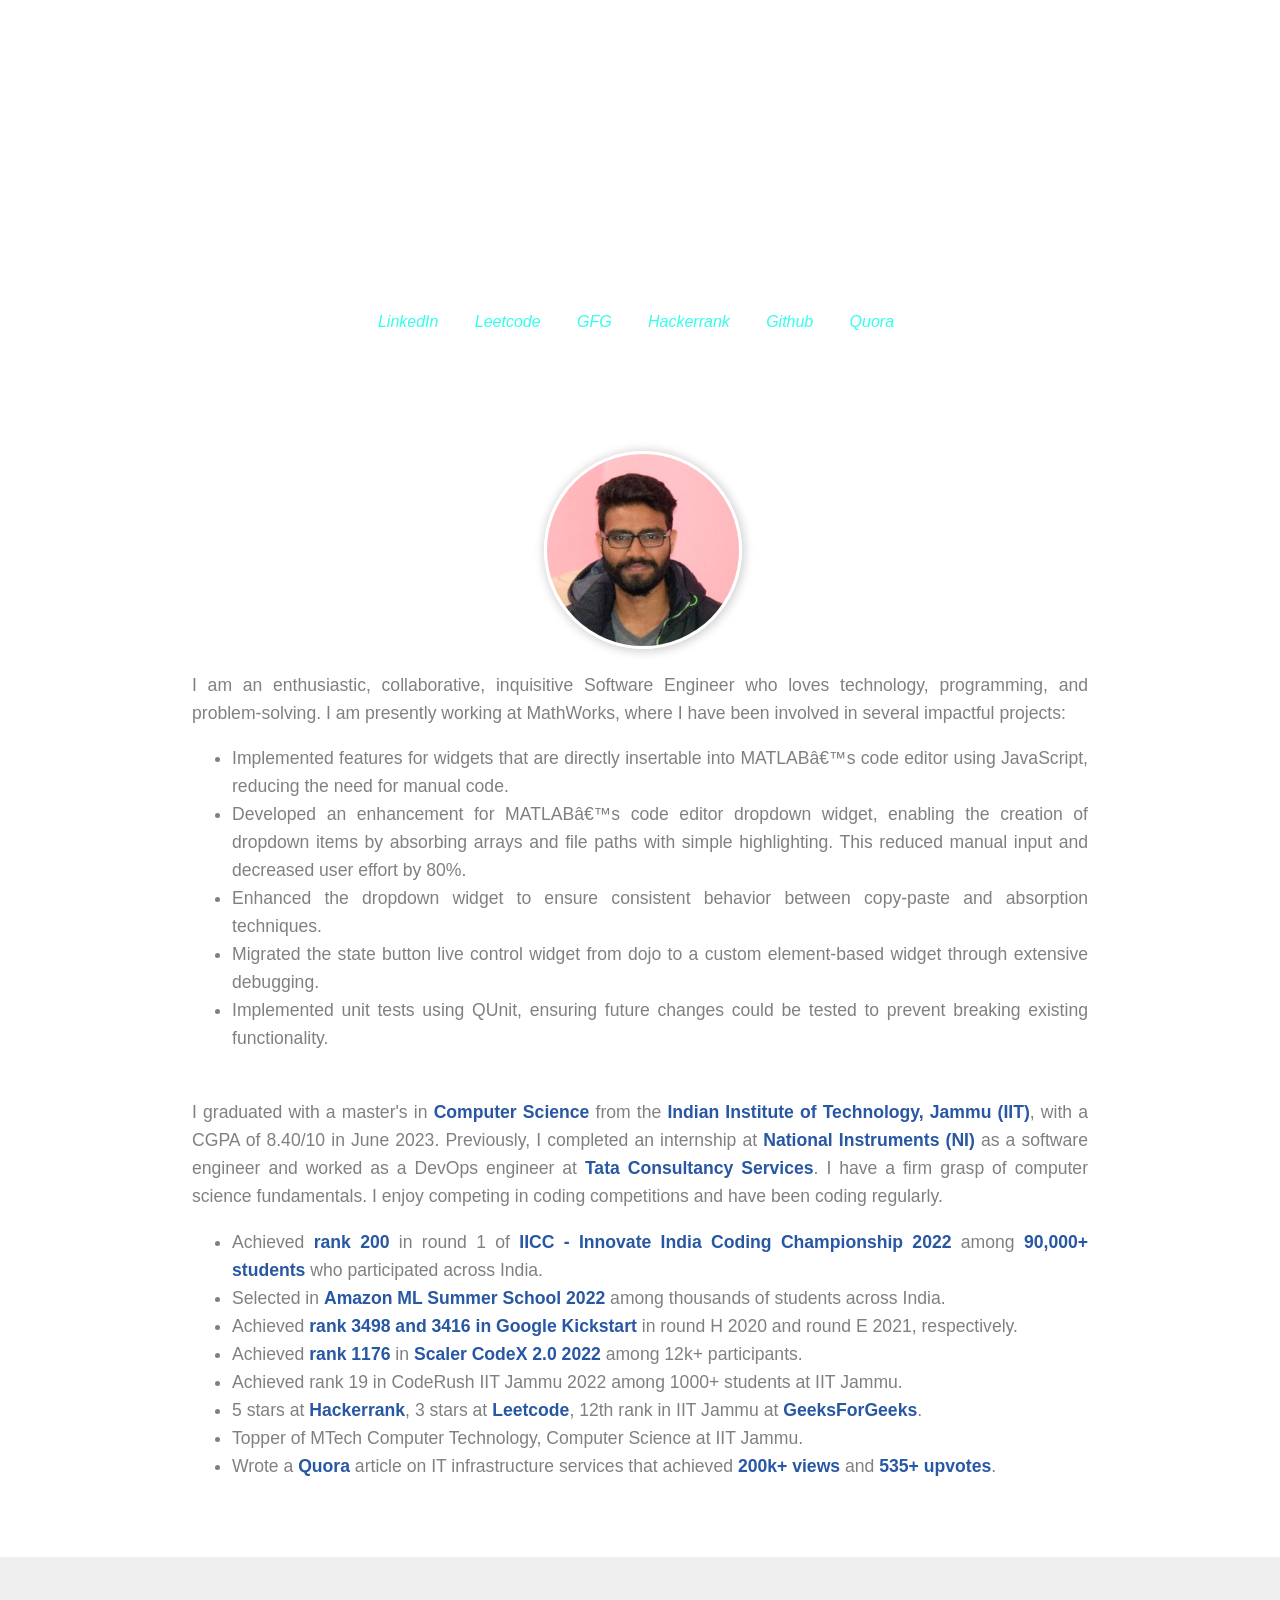
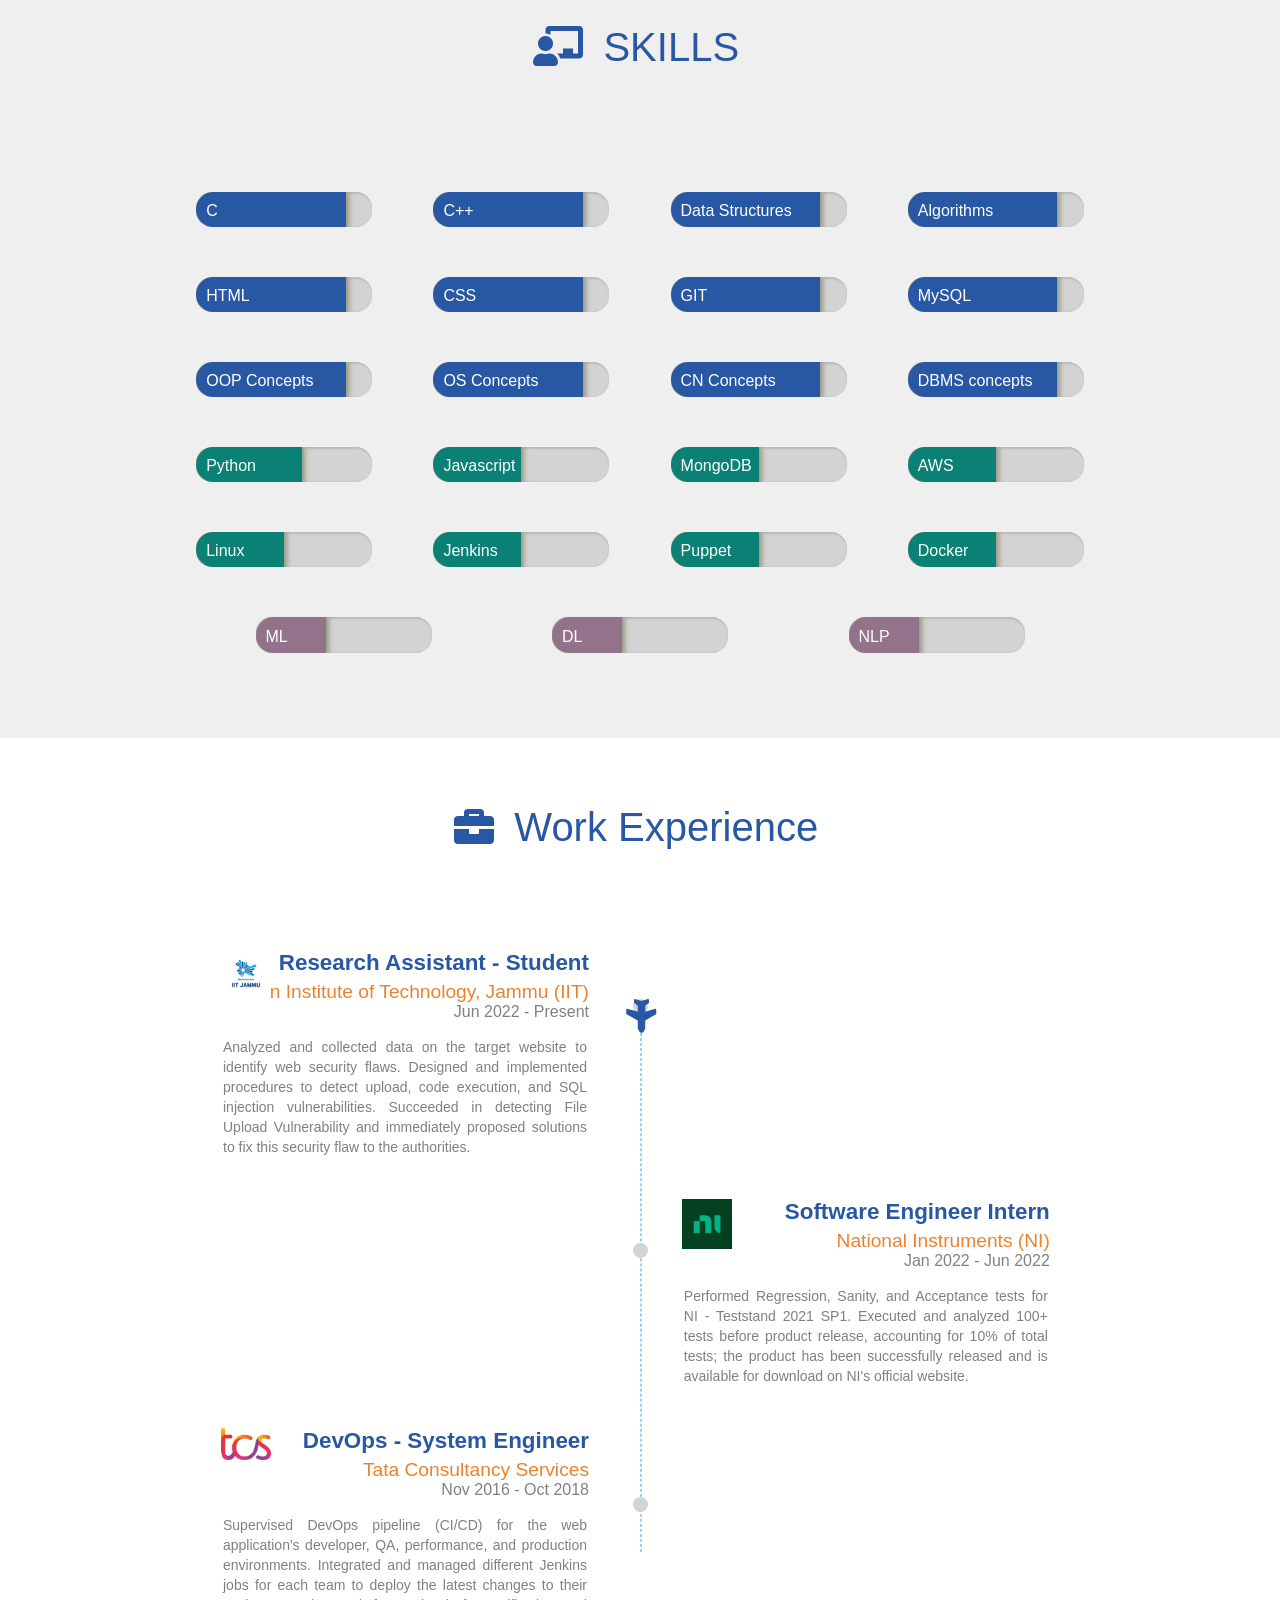
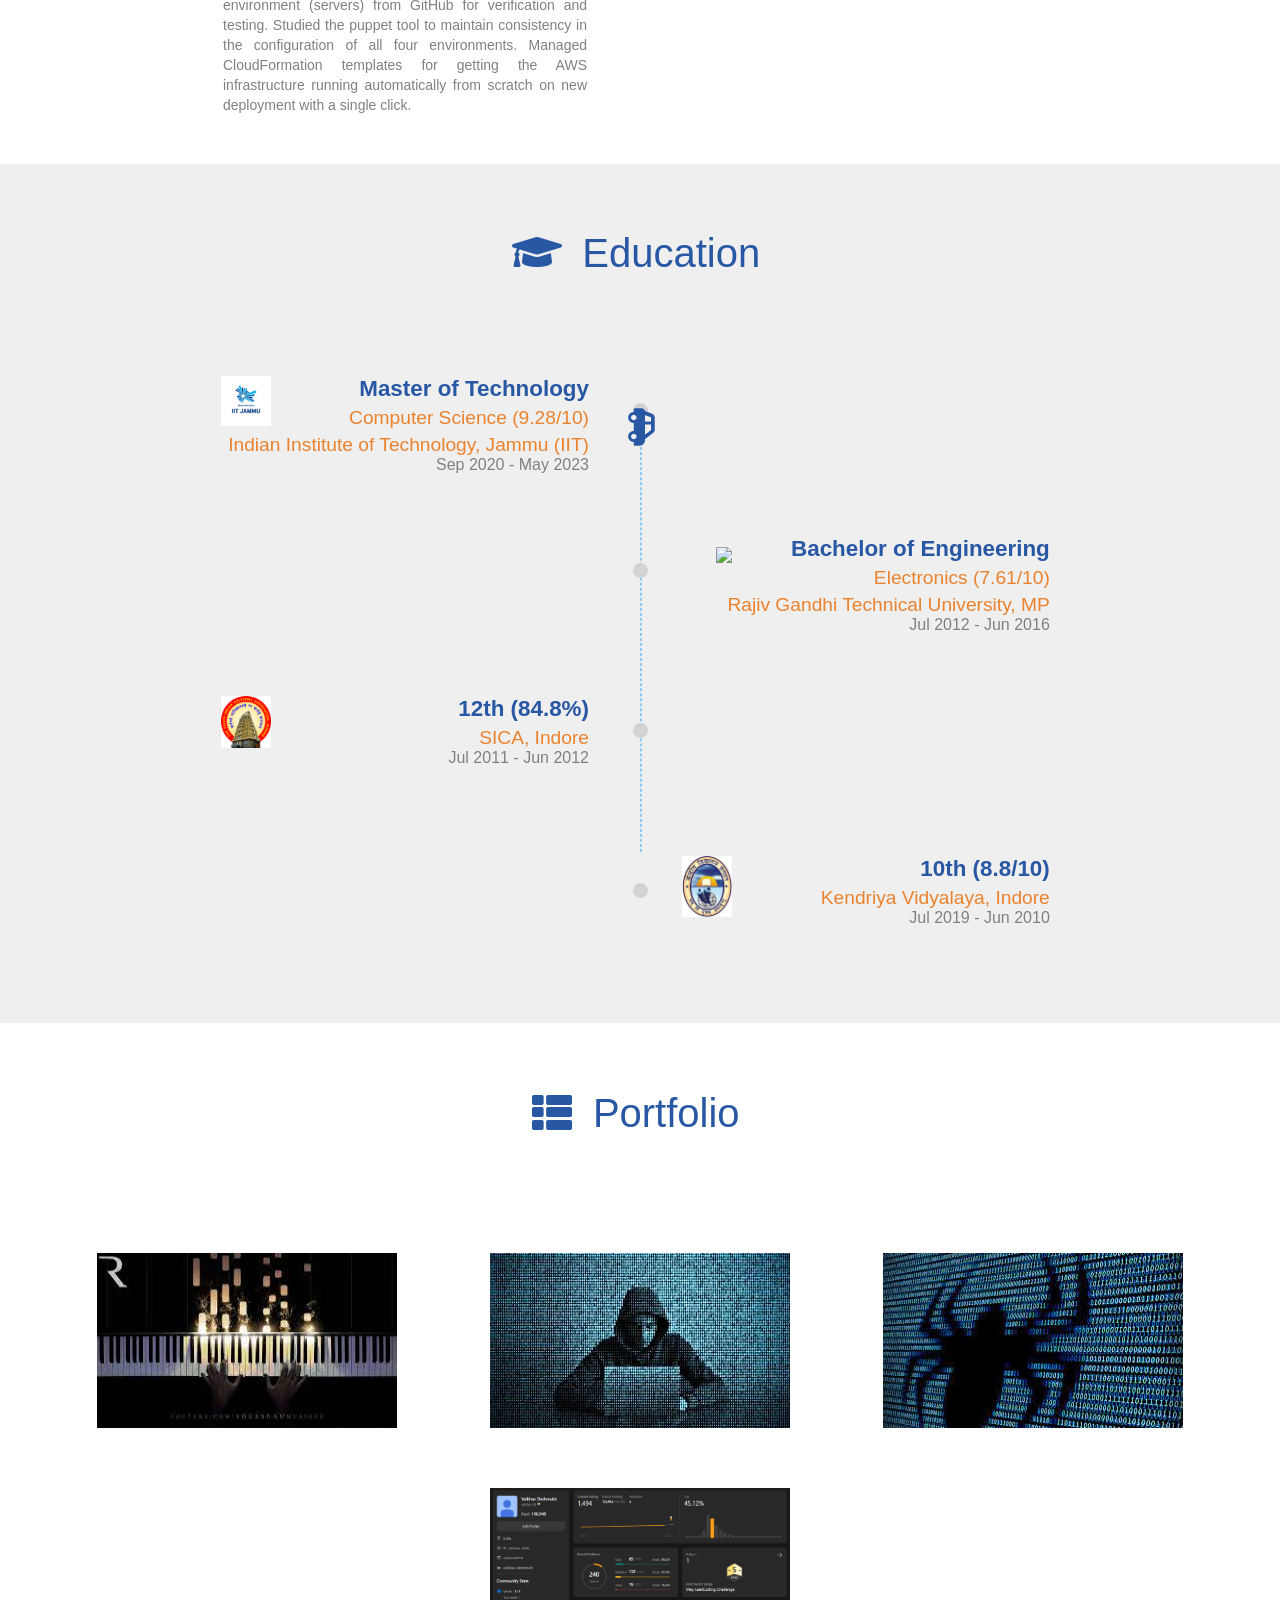
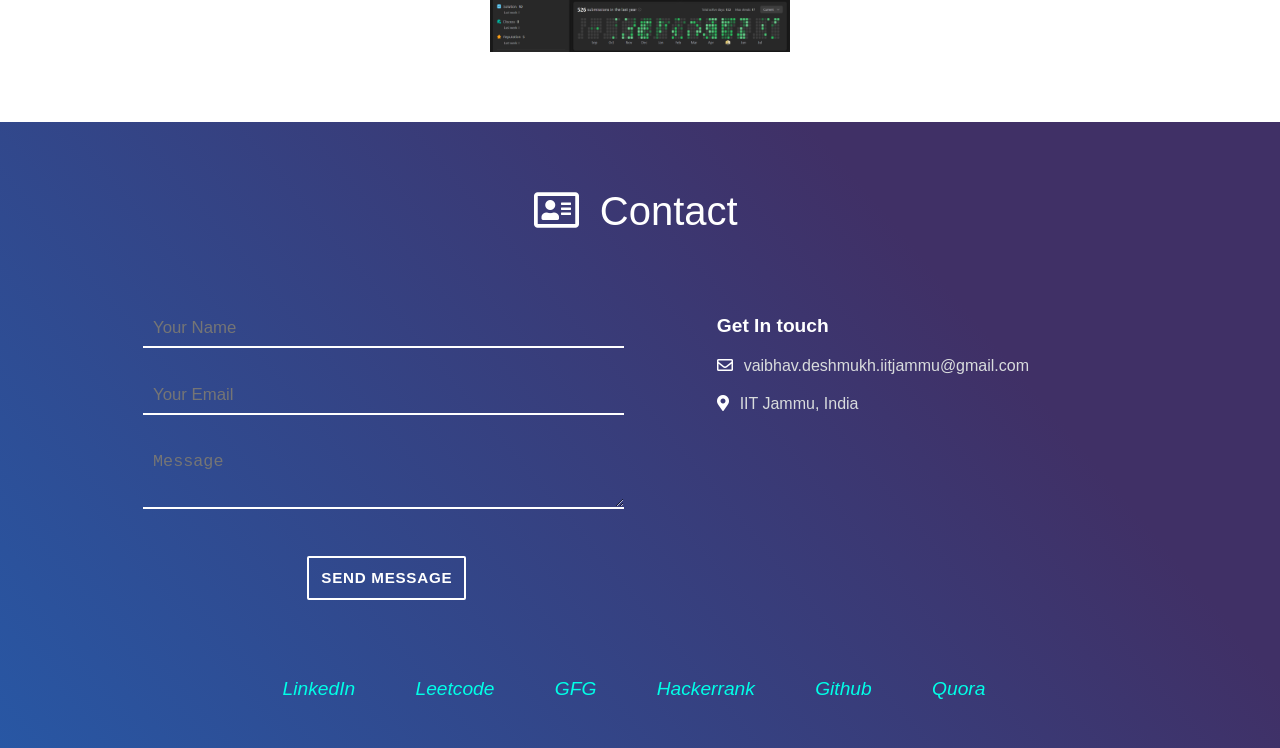
==== index.html @ 48d25c54 "update MW" ====
<!DOCTYPE html>
<html>
<head>
    <title>Vaibhav Deshmukh</title>

    <link rel="stylesheet" href="https://use.fontawesome.com/releases/v5.5.0/css/all.css" integrity="sha384-B4dIYHKNBt8Bc12p+WXckhzcICo0wtJAoU8YZTY5qE0Id1GSseTk6S+L3BlXeVIU" crossorigin="anonymous">
    <link rel="stylesheet" type="text/css" href="main.css">
</head>
<body>

    <header id="body-header">
        <nav>
            
            <div class = "dropdown-menu text-right">
                <div class="bars">
                    <i class="fas fa-bars"></i>
                </div>
                <div class ="dropdown-list nav-menu">
                    <ul class = "no-list-style">
                        <li >
                            <a href="#"> Home </a>
                        </li>
                        <li>
                            <a href="#about"> About </a>
                        </li>
                        <li>
                            <a href="#skills"> Skills </a>
                        </li>
                        <li>
                            <a href="#experience">Experience</a>
                        </li>
                        <li>
                            <a href="#education">Education</a>
                        </li>
                        <li>
                            <a href="#portfolio">Portfolio</a>
                        </li>
                        <li>
                            <a href="#contact">Contact</a>
                        </li>
                    </ul>
                    </div>

             </div>   

            <ul class="no-list-style horizontal-list text-center nav-menu">
                <li>
                    <a href="#"> Home </a>
                </li>
                <li>
                    <a href="#about"> About </a>
                </li>
                <li>
                    <a href="#skills"> Skills </a>
                </li>
                <li>
                    <a href="#experience">Experience</a>
                </li>
                <li>
                    <a href="#education">Education</a>
                </li>
                <li>
                    <a href="#portfolio">Portfolio</a>
                </li>
                <li>
                    <a href="#contact">Contact</a>
                </li>
            </ul>

        </nav>

        <div id="name-social-container">
            <div class="text-center">
                <h1 id="my-name">Vaibhav Deshmukh</h1>
            </div>
            <div>
                <ul class="no-list-style horizontal-list text-center social-icons">
                    <li>
                        <a href="https://in.linkedin.com/in/vaibhav-deshmukh" target="_blank">
                            <!-- <i class="fab fa-linkedin-in"></i> -->
                            <i>LinkedIn</i>
                        </a>
                    </li>
                    <li>
                        <a href="https://leetcode.com/vaibhav_iitj/" target="_blank">
                            <i>Leetcode</i>
                        </a>
                    </li>
                    <li>
                        <a href="https://auth.geeksforgeeks.org/user/vaibhaviitj/practice/" target="_blank">
                            <!-- <i class="fab fa-google-plus-g"></i> -->
                            <i>GFG</i>
                        </a>
                    </li>
                    <li>
                        <a href="https://www.hackerrank.com/vaibhav_iitj?hr_r=1" target="_blank">
                            <!-- <i class="fab fa-facebook-f"></i> -->
                            <i>Hackerrank</i>
                        </a>
                    </li>
                    <li>
                        <a href="https://github.com/vaibhav9859" target="_blank">
                            <!-- <i class="fab fa-quora"></i> -->
                            <i>Github</i>
                        </a>
                    </li>
                    <li>
                        <a href="https://www.quora.com/What-is-ITIS-in-TCS-all-about/answer/Vaibhav-Deshmukh-113?ch=10&oid=62198404&share=f20f34c9&srid=5iyXh&target_type=answer" target="_blank">
                            <!-- <i class="fab fa-quora"></i> -->
                            <i>Quora</i>
                        </a>
                    </li>
                </ul>

            </div>

        </div>

    </header>
    <main>

        <section id="about">
            <div id="my-image">
                <img src="images\VaibhavDeshmukh_image.jpeg">
            </div>

            <div id="about-para">

                <p>
                    I am an enthusiastic, collaborative, inquisitive Software Engineer who loves technology, programming, and problem-solving. 
                    I am presently working at MathWorks, where I have been involved in several impactful projects:
                    <ul>
                        

                        <li>Implemented features for widgets that are directly insertable into MATLAB’s code editor using JavaScript, reducing the need for manual code.</li>
                        <li>Developed an enhancement for MATLAB’s code editor dropdown widget, enabling the creation of dropdown items by absorbing arrays and file paths with simple highlighting. This reduced manual input and decreased user effort by 80%.</li>
                        <li>Enhanced the dropdown widget to ensure consistent behavior between copy-paste and absorption techniques.</li>
                        <li>Migrated the state button live control widget from dojo to a custom element-based widget through extensive debugging.</li>
                        <li>Implemented unit tests using QUnit, ensuring future changes could be tested to prevent breaking existing functionality.</li>
                    </ul>
                    <br>

                    I graduated with a master's in <span class="text-highlight">Computer Science</span> from the <span class="text-highlight">Indian Institute of Technology, Jammu (IIT)</span>, with a CGPA of 8.40/10 in June 2023.
                    Previously, I completed an internship at <span class="text-highlight">National Instruments (NI)</span> as a software engineer and worked as a DevOps engineer at  <span class="text-highlight">Tata Consultancy Services</span>.

                    I have a firm grasp of computer science fundamentals. I enjoy competing in coding competitions and have been coding regularly.  <br>
                    
                </p>
                
                <ul>
                    <li>Achieved <span class="text-highlight">rank 200</span> in round 1 of <span class="text-highlight">IICC - Innovate India Coding Championship 2022</span> among <span class="text-highlight">90,000+ students</span> who participated across India.</li>
                    <li>Selected in <span class="text-highlight">Amazon ML Summer School 2022</span> among thousands of students across India.</li>
                    <li>Achieved <span class="text-highlight">rank 3498 and 3416 in Google Kickstart</span> in round H 2020 and round E 2021, respectively.</li>
                    <li>Achieved <span class="text-highlight">rank 1176</span> in <span class="text-highlight">Scaler CodeX 2.0 2022</span> among 12k+ participants.</li>
                    <li>Achieved <span class="text-highlight"></span>rank 19 in <span class="text-highlight"></span>CodeRush IIT Jammu 2022 among 1000+ students at IIT Jammu.</li>
                    <li>5 stars at <span class="text-highlight">Hackerrank</span>, 3 stars at <span class="text-highlight">Leetcode</span>, 12th rank in IIT Jammu at <span class="text-highlight">GeeksForGeeks</span>.</li>
                    <li>Topper of MTech Computer Technology, Computer Science at IIT Jammu.</li>
                    <li>Wrote a <span class="text-highlight">Quora</span> article on IT infrastructure services that achieved <span class="text-highlight">200k+ views</span> and <span class="text-highlight">535+ upvotes</span>.</li>
                </ul>

            </div>

        </section>

        <!-- 
        "eighty-percent mb-light-purple"
        "fifty-percent mb-teal"
        "eighty-five-percent mb-orange"
        "eighty-five-percent mb-blue"
        -->


        <section id="skills">
            <h1 class="section-heading mb75px ">
                <span>
                    <i class="fas fa-chalkboard-teacher"></i>
                </span>
                <span> SKILLS </span>
            </h1>

            <div class="skills-display">

                <div class="skill-progress">
                    <div class="eighty-five-percent mb-blue">
                        <div class="skill-name">
                            <span> C </span>
                        </div>
                    </div>
                </div>
                <div class="skill-progress">
                    <div class="eighty-five-percent mb-blue">
                        <div class="skill-name">
                            <span> C++ </span>
                        </div>
                    </div>
                </div>
                <div class="skill-progress">
                    <div class="eighty-five-percent mb-blue">
                        <div class="skill-name">
                            <span> Data Structures </span>
                        </div>
                    </div>
                </div>
                <div class="skill-progress">
                    <div class="eighty-five-percent mb-blue">
                        <div class="skill-name">
                            <span> Algorithms </span>
                        </div>
                    </div>
                </div>
                <div class="skill-progress">
                    <div class="eighty-five-percent mb-blue">
                        <div class="skill-name">
                            <span> HTML </span>
                        </div>
                    </div>
                </div>
                <div class="skill-progress">
                    <div class="eighty-five-percent mb-blue">
                        <div class="skill-name">
                            <span> CSS </span>
                        </div>
                    </div>
                </div>

                <div class="skill-progress">
                    <div class="eighty-five-percent mb-blue">
                        <div class="skill-name">
                            <span> GIT </span>
                        </div>
                    </div>
                </div>
                <div class="skill-progress">
                    <div class="eighty-five-percent mb-blue">
                        <div class="skill-name">
                            <span> MySQL </span>
                        </div>
                    </div>
                </div>


                <div class="skill-progress">
                    <div class="eighty-five-percent mb-blue">
                        <div class="skill-name">
                            <span> OOP Concepts </span>
                        </div>
                    </div>
                </div>
                <div class="skill-progress">
                    <div class="eighty-five-percent mb-blue">
                        <div class="skill-name">
                            <span> OS Concepts </span>
                        </div>
                    </div>
                </div>
                <div class="skill-progress">
                    <div class="eighty-five-percent mb-blue">
                        <div class="skill-name">
                            <span> CN Concepts </span>
                        </div>
                    </div>
                </div>
                <div class="skill-progress">
                    <div class="eighty-five-percent mb-blue">
                        <div class="skill-name">
                            <span> DBMS concepts </span>
                        </div>
                    </div>
                </div>
                
                <div class="skill-progress">
                    <div class="sixty-percent mb-teal">
                        <div class="skill-name">
                            <span> Python </span>
                        </div>
                    </div>
                </div>
                <div class="skill-progress">
                    <div class="fifty-percent mb-teal">
                        <div class="skill-name">
                            <span> Javascript </span>
                        </div>
                    </div>
                </div>
                <div class="skill-progress">
                    <div class="fifty-percent mb-teal">
                        <div class="skill-name">
                            <span> MongoDB </span>
                        </div>
                    </div>
                </div>
                <div class="skill-progress">
                    <div class="fifty-percent mb-teal">
                        <div class="skill-name">
                            <span> AWS </span>
                        </div>
                    </div>
                </div>

                <div class="skill-progress">
                    <div class="fifty-percent mb-teal">
                        <div class="skill-name">
                            <span> Linux </span>
                        </div>
                    </div>
                </div>
                <div class="skill-progress">
                    <div class="fifty-percent mb-teal">
                        <div class="skill-name">
                            <span> Jenkins </span>
                        </div>
                    </div>
                </div>
                <div class="skill-progress">
                    <div class="fifty-percent mb-teal">
                        <div class="skill-name">
                            <span> Puppet </span>
                        </div>
                    </div>
                </div>
                <div class="skill-progress">
                    <div class="fifty-percent mb-teal">
                        <div class="skill-name">
                            <span> Docker </span>
                        </div>
                    </div>
                </div>
                <div class="skill-progress">
                    <div class="forty-percent mb-light-purple">
                        <div class="skill-name">
                            <span> ML </span>
                        </div>
                    </div>
                </div>
                <div class="skill-progress">
                    <div class="forty-percent mb-light-purple">
                        <div class="skill-name">
                            <span> DL </span>
                        </div>
                    </div>
                </div>
                <div class="skill-progress">
                    <div class="forty-percent mb-light-purple">
                        <div class="skill-name">
                            <span> NLP </span>
                        </div>
                    </div>
                </div>

            </div>

        </section>

        <section id="experience">

            <h1 class="section-heading mb75px">
                <span>
                    <i class="fas fa-briefcase"></i>
                </span>
                <span> Work Experience </span>
            </h1>

            <div class="timeline">

                <div class="timeline-box ">
                    <div class="timeline-container">
                        <div class="timeline-logo">
                            <img src="logos\iitj_logo.jpg">
                        </div>
                        <h3 class="experience-designation  m0 m-blue"> Research Assistant - Student </h3>
                        <h4 class="experience-company-name"> Indian Institute of Technology, Jammu (IIT) </h4>
                        <h5 class="experience-duration m0"> Jun 2022 - Present </h5>

                        <p class="experience-description text-justify">
                            Analyzed and collected data on the target website to identify web security flaws.
                            Designed and implemented procedures to detect upload, code execution, and SQL injection vulnerabilities.
                            Succeeded in detecting File Upload Vulnerability and immediately proposed solutions to fix this security flaw to the authorities.
                        </p>
                    </div>
                </div>
                
                <div class="timeline-box right ">
                    <div class="timeline-container">
                        <div class="timeline-logo">
                            <img src="logos\NI_logo.jpg">
                        </div>
                        <h3 class="experience-designation  m0 m-blue"> Software Engineer Intern </h3>
                        <h4 class="experience-company-name"> National Instruments (NI) </h4>
                        <h5 class="experience-duration m0"> Jan 2022 - Jun 2022 </h5>
                        <p class="experience-description text-justify"> 
                            Performed Regression, Sanity, and Acceptance tests for NI - Teststand 2021 SP1.
                            Executed and analyzed 100+ tests before product release, accounting for 10% of total tests; the product has been
                            successfully released and is available for download on NI's official website.
                        </p>
                    </div>
                </div>

                <div class="timeline-box left ">
                    <div class="timeline-container">
                        <div class="timeline-logo">
                            <img src="logos\tcs_logo.jpeg">
                        </div>
                        <h3 class="experience-designation m0 m-blue"> DevOps - System Engineer </h3>
                        <h4 class="experience-company-name"> Tata Consultancy Services </h4>
                        <h5 class="experience-duration m0"> Nov 2016 - Oct 2018 </h5>

                        <p class="experience-description text-justify"> 
                            Supervised DevOps pipeline (CI/CD) for the web application's developer, QA, performance, and production environments.
                            Integrated and managed different Jenkins jobs for each team to deploy the latest changes to their environment (servers) from GitHub for verification and testing.
                            Studied the puppet tool to maintain consistency in the configuration of all four environments.
                            Managed CloudFormation templates for getting the AWS infrastructure running automatically from scratch on new deployment with a single click.
                        </p>
                    </div>
                </div>

                <div id="timeline-divider">
                    <div class="timeline-traveller">
                        <div>
                            <i class="fas fa-plane"></i>
                        </div>
                    </div>
                </div>

            </div>

        </section>

        <section id="education">

            <h1 class="section-heading mb75px">
                <span>
                    <i class="fas fa-graduation-cap"></i>
                </span>
                <span> Education </span>
            </h1>

            <div class="timeline">

                <div class="timeline-box left ">
                    <div class="timeline-container">
                        <div class="timeline-logo">
                            <img src="logos\iitj_logo.jpg">
                        </div>
                        <h3 class="experience-designation  m0 m-blue"> Master of Technology</h3>
                        <h4 class="experience-company-name "> Computer Science (9.28/10) </h4>
                        <h4 class="experience-company-name "> Indian Institute of Technology, Jammu (IIT) </h4>
                        <h5 class="experience-duration m0"> Sep 2020 - May 2023 </h5>

                        <!-- <p class="experience-description text-justify"> 
                            Lorem Ipsum is simply dummy text of the printing and typesetting industry. Lorem Ipsum has been the industry's standard dummy text ever since the 1500s, when an unknown printer took a galley of type and scrambled it to make a type specimen book. 
                        </p> -->
                    </div>
                </div>
                
                <div class="timeline-box right ">
                    <div class="timeline-container">
                        <div class="timeline-logo">
                            <img src="https://www.rgpv.ac.in/Images/RGPVLOGO.JPG">
                        </div>
                        <h3 class="experience-designation  m0 m-blue">  Bachelor of Engineering </h3>
                        <h4 class="experience-company-name "> Electronics (7.61/10) </h4>
                        <h4 class="experience-company-name "> Rajiv Gandhi Technical University, MP </h4>
                        <h5 class="experience-duration m0"> Jul 2012 - Jun 2016 </h5>
                        <!-- <p class="experience-description text-justify"> 
                            Lorem Ipsum is simply dummy text of the printing and typesetting industry. Lorem Ipsum has been the industry's standard dummy text ever since the 1500s, when an unknown printer took a galley of type and scrambled it to make a type specimen book.
                        </p> -->
                    </div>
                </div>

                <div class="timeline-box left ">
                    <div class="timeline-container">
                        <div class="timeline-logo">
                            <img src="logos\logo_sica.jpg">
                        </div>
                        <h3 class="experience-designation  m0 m-blue"> 12th (84.8%) </h3>
                        <!-- <h4 class="experience-company-name "> (84.8%) </h4> -->
                        <h4 class="experience-company-name "> SICA, Indore </h4>
                        <h5 class="experience-duration m0"> Jul 2011 - Jun 2012 </h5>

                        <!-- <p class="experience-description text-justify"> 
                            Lorem Ipsum is simply dummy text of the printing and typesetting industry. Lorem Ipsum has been the industry's standard dummy text ever since the 1500s, when an unknown printer took a galley of type and scrambled it to make a type specimen book. 
                        </p> -->
                    </div>
                </div>

                <div class="timeline-box left ">
                    <div class="timeline-container">
                        <div class="timeline-logo">
                            <img src="logos\kv_logo.jpeg">
                        </div>
                        <h3 class="experience-designation  m0 m-blue"> 10th (8.8/10) </h3>
                        <!-- <h4 class="experience-company-name "> (8.8/10) </h4> -->
                        <h4 class="experience-company-name "> Kendriya Vidyalaya, Indore </h4>
                        <h5 class="experience-duration m0"> Jul 2019 - Jun 2010 </h5>

                        <!-- <p class="experience-description text-justify"> 
                            Lorem Ipsum is simply dummy text of the printing and typesetting industry. Lorem Ipsum has been the industry's standard dummy text ever since the 1500s, when an unknown printer took a galley of type and scrambled it to make a type specimen book. 
                        </p> -->
                    </div>
                </div>
                
                <div id="timeline-divider">
                    <div class="timeline-traveller">
                        <div>
                            <i class="fas fa-car-side"></i>
                        </div>
                    </div>
                </div>

            </div>

        </section>

        <section id="portfolio">
            <h1 class="section-heading mb75px">
                <span>
                    <i class="fas fa-th-list"></i>
                </span>
                <span> Portfolio </span>
            </h1>

            <div id="portfolio-container">

                <div class="portfolio-image-container">

                    <a href="https://github.com/vaibhav9859/MusicGenerationDL"  target="_blank">
                     

                        <img src="project_images\music-gen-image.jpeg">
                        <div class="portfolio-details">
                            <p>
                                Music Generation using Deep Learning
                            </p>
                        </div>
                    </a>

                </div>


                <div class="portfolio-image-container">

                    <a href="https://github.com/vaibhav9859/DOS-attack-SYNFlooding-" target="_blank">
                        <div class="portfolio-details">
                            <p>
                                DOS attack using SYN Flooding (C/C++)
                            </p>
                        </div>
                    </a>
                    <img src="project_images\synflood-image.jpeg">


                </div>


                <div class="portfolio-image-container">

                    <a href="https://github.com/vaibhav9859/WebCrawler/blob/main/WebCrawlingLive_StockPrice_Images_Videos_VD.ipynb" target="_blank">
                        <img src="project_images\webcrawler-image.jpeg">
                        <div class="portfolio-details">
                            <p>
                                Webcrawler - Stock Prices, Images, Videos
                            </p>
                        </div>
                    </a>

                </div>


                <div class="portfolio-image-container">

                    <a href="https://github.com/vaibhav9859/myLeetcodeSolutions" target="_blank">
                        <img src="project_images\leetcode-solutions.png">
                        <div class="portfolio-details">
                            <p>
                                Leetcode - GFG Solutions
                            </p>
                        </div>
    
                    </a>

                </div>

            <!--             

                <div class="portfolio-image-container">
                    <img src="https://ninjasfiles.s3.amazonaws.com/asset_0000000000000024_1550237299_codezen.png">
                    <div class="portfolio-details">
                        <p>
                            Write here basic details about the project.
                        </p>
                    </div>

                </div>
                <div class="portfolio-image-container">
                    <img src="https://ninjasfiles.s3.amazonaws.com/asset_0000000000000024_1550237299_codezen.png">
                    <div class="portfolio-details">
                        <p>
                            Write here basic details about the project.
                        </p>
                    </div>

                </div> 
            
            -->

            </div>
        </section>

        <section id="contact">
            <h1 class="section-heading mb50px">
                <span>
                    <i class="far fa-address-card"></i>
                </span>
                <span> Contact </span>
            </h1>
            <div id="contact-container">

                <div id="contact-form-container">
                    <form id="contact-form">
                        <input id="input-name" name="name" type="text" placeholder="Your Name">
                        <input id="input-email" name="input-email" type="text" required placeholder="Your Email">
                        <textarea id="input-message" name="input-message" rows="2" cols=40 placeholder="Message"></textarea>
                        <button class="sub-btn" type="submit">SEND MESSAGE</button>
                    </form>
                </div>
                <div id="my-details-container">

                    <h3> Get In touch </h3>
                    <!-- <p>  </p> -->

                    <!-- <h3> My Address </h3> -->

                    <!-- <div class="my-details-info-container">
                        <i class="fas fa-mobile-alt"></i>
                        <span>9999999999</span>
                    </div> -->
                    <div class="my-details-info-container">
                        <i class="far fa-envelope"></i>
                        <span>vaibhav.deshmukh.iitjammu@gmail.com</span>
                    </div>

                    <div class="my-details-info-container">
                        <i class="fas fa-map-marker-alt"></i>
                        <span>IIT Jammu, India</span>
                    </div>
                </div>
            </div>

            <br><br>
            <div class="text-center social-icons">

                <ul class="no-list-style horizontal-list">

                    <li>
                        <a href="https://in.linkedin.com/in/vaibhav-deshmukh" target="_blank">
                            <!-- <i class="fab fa-linkedin-in"></i> -->
                            <i>LinkedIn</i>
                        </a>
                    </li>
                    <li>
                        <a href="https://leetcode.com/vaibhav_iitj/" target="_blank">
                            <i>Leetcode</i>
                        </a>
                    </li>
                    <li>
                        <a href="https://auth.geeksforgeeks.org/user/vaibhaviitj/practice/" target="_blank">
                            <!-- <i class="fab fa-google-plus-g"></i> -->
                            <i>GFG</i>
                        </a>
                    </li>
                    <li>
                        <a href="https://www.hackerrank.com/vaibhav_iitj?hr_r=1" target="_blank">
                            <!-- <i class="fab fa-facebook-f"></i> -->
                            <i>Hackerrank</i>
                        </a>
                    </li>
                    <li>
                        <a href="https://github.com/vaibhav9859" target="_blank">
                            <!-- <i class="fab fa-quora"></i> -->
                            <i>Github</i>
                        </a>
                    </li>
                    <li>
                        <a href="https://www.quora.com/What-is-ITIS-in-TCS-all-about/answer/Vaibhav-Deshmukh-113?ch=10&oid=62198404&share=f20f34c9&srid=5iyXh&target_type=answer" target="_blank">
                            <!-- <i class="fab fa-quora"></i> -->
                            <i>Quora</i>
                        </a>
                    </li>

                </ul>
            </div>
        </section>

    </main>

</body>
</html>
---- main.css ----
body {
    margin: 0px;
    font-family: sans-serif;
    font-size: 30px;
}

body::-webkit-scrollbar { 
    display: none; 
}


/* Body Header */

#body-header {
    height: 65vh;
    opacity: 0.8;
    /* background-image: url(https://ninjasfiles.s3.amazonaws.com/asset_0000000000000020_1549743985_macbook_mouse.jpg); */
    /* background-image: url(https://images.unsplash.com/photo-1475274047050-1d0c0975c63e?ixlib=rb-1.2.1&ixid=MnwxMjA3fDB8MHxzZWFyY2h8MXx8bmlnaHQlMjBza3l8ZW58MHx8MHx8&w=1000&q=80); */
    background-image: url(https://wallpaperaccess.com/full/1616109.jpg);
    background-size: cover;
    background-position: center;
    background-attachment: fixed;
    padding-top: 1.2rem;
}



/* Horizontal Lists */

.bars{
    color: white;
    margin: 0;
    margin-right: 5%;
    display: none;
}

.bars i {
    font-size: 2rem;
}

.dropdown-list{
    margin: 0;
    display: none;
    background-color: #828470;
    box-shadow: 0px 4px 8px 1px #535547;
}

.dropdown-list ul{
    margin: 0.2rem 0.2rem;
    text-align: left;
    padding: 0px 0.8rem;
}

.dropdown-menu:hover .dropdown-list{
    display: block;
    position: absolute;
    right: 3%;
}

.dropdown-list li{
    margin: 0.4rem 0px;
}

.no-list-style{
    list-style: none;
}

.no-list-style li {
    font-weight: 100;
    font-size: 0.9rem;
}

.no-list-style li a{
    list-style: none;
    color: white;
    text-decoration: none;
}

.horizontal-list {
    padding-left: 0px;
    margin: 0px;
}

.horizontal-list li {
    display: inline-block;
    margin: 0px 8px 8px 0px;
}


.nav-menu li a {
    transition: color 0.5s, border-bottom 4s;
}

.nav-menu li a:hover {
    color: lightgrey;
    border-bottom: 1px solid black;
}


/* Name and Social Icons*/

#name-social-container {
    margin-top: 20vh;
}

#my-name {
    font-size: 3rem;
    letter-spacing: 0.1rem;
    color: white;
    font-weight: 700;
    margin-bottom: 0.5rem;
}

.social-icons li a i {
    padding: 10px;
    font-size: 1rem;
    border-radius: 50%;
    /* color: white; */
    color: #00ffe7;
}

.social-icons li a i:hover {
    box-shadow: 0px 0px 6px 4px rgba(230, 196, 196, 0.3);
}



/*Section Classes*/

section {
    display: flex;
    flex-direction: column;
    align-items: center;
    padding-bottom: 20px;
}

section:nth-child(2n) {
    background-color: #9e9b9b29;
}

section:nth-child(2n + 1) {
    background-color: white;
}

.section-heading {
    width: auto;
    padding: 20px 10px 10px;
    font-weight: 400;
}

.section-heading span {
    font-size: 40px;
    color: #2857a4;
    display: inline-block;
    padding-top: 10px;
    margin-right: 0.5rem;
}



/*About Section*/

#about {
    height: auto;
    width: 100%;
    position: relative;
    margin-bottom: 30px;
}

#my-image {
    height: 12rem;
    width: 12rem;
    margin: auto;
    margin-top: -17vh;
}

#my-image img {
    height: 100%;
    width: 100%;
    border-radius: 50%;
    border: 3px solid white;
    box-shadow: 1px 1px 10px 2px lightgrey;
}

#about-para {
    padding: 10px;
    width: 70%;
    text-align: justify;
    color: grey;
    line-height: 28px;
    font-size: 1.1rem;
    margin: auto;
}



/*Skills Section*/

.skills-display {
    width: 75%;
    padding: 10px;
    margin-bottom: 30px;
    display: flex;
    flex-wrap: wrap;
    justify-content: space-evenly;
}

.skill-progress {
    width: 11rem;
    height: 2.2rem;
    background-color: lightgrey;
    border-radius: 1rem;
    box-shadow: 1px 1px 2px 1px #b9b9b9 inset;
    margin: 25px;
    overflow: hidden;
}

.skill-progress > div {
    border-radius: 20px 0px 0px 20px;
    box-shadow: 1px 1px 5px 2px #989882;
}

.skill-name span {
    color: white;
    font-size: 1rem;
    margin-left: 10px;
    vertical-align: middle;
}



/* Work Experience */

.timeline {
    position: relative;
    width: 75%;
}

.timeline-box {
    padding: 5px;
    width: 40%;
    min-height: 150px;
    position: relative;
    left: 5%;
    text-align: right;
}

.timeline-box::after {
    content: '';
    position: absolute;
    width: 15px;
    height: 15px;
    background-color: lightgrey;
    top: 25%;
    border-radius: 50%;
    z-index: 1;
}

.timeline-box:nth-child(2n) {
    left: 53%;
}

.timeline-box:nth-child(2n+1)::after {
    right: -11.8%;
}

.timeline-box:nth-child(2n)::after {
    left: -9%;
}

.timeline-container {
    padding: 8px;
}

.timeline-logo {
    position: absolute;
    width: 50px;
    overflow: hidden;
}

.timeline-logo > img {
    width: 100%;
}

#timeline-divider {
    position: absolute;
    width: 0;
    top: 10%;
    left: 50%;
    border: 1px dashed #0096fa6b;
    height: 66%;
    color: #433E3F;
}

#timeline-divider .timeline-traveller {
    position: sticky;
    top: 135px;
    z-index: 2;
}

#timeline-divider i {
    transform: rotate(90deg);
    margin-top: -35px;
    display: block;
    color: #2857a4;
}

.experience-designation {
    font-size: 1.4rem;
}

.experience-company-name {
    margin: 5px 0 0;
    color: #eb822d;
    font-weight: 400;
    font-size: 1.2rem;
}

.experience-duration {
    color: #9e9b9b;
    font-weight: 100;
    color: grey;
    font-size: 1rem;
}

.experience-description {
    font-size: 14px;
    padding: 2px;
    color: grey;
    line-height: 20px;
}






/* Portfolio Section */

#portfolio-container {
    box-sizing: border-box;
    display: flex;
    flex-wrap: wrap;
    padding: 0 50px;
    margin-bottom: 20px;
    justify-content: space-around;
}

.portfolio-image-container {
    max-width: 300px;
    overflow: hidden;
    margin: 30px;
    background-size: cover;
    background-repeat: no-repeat;
    position: relative;
}

.portfolio-image-container img {
    width: 100%;
    height: 100%;
}

.portfolio-details {
    transition: all 0.5s ease-in-out;
    position: absolute;
    top: 0;
    left: 0;
    height: 100%;
    color: transparent;
    text-align: center;
    padding: 10px;
}



.portfolio-image-container:hover {
    box-shadow: 0 0 20px #74ADC8;
}

.portfolio-image-container:hover .portfolio-details {
    background-color: #80808078;
    color: white;
}



/* Contact Form */

#contact {
    background-color: #0abcf9;
    background-image: linear-gradient(50deg, #2857a4 0%, #403066 74%);
    color: white;
    padding-bottom: 40px;
}

#contact h1,
#contact h1 span {
    color: white;
}

#contact-form {
    margin-left: 20%;
}

#contact-container {
    display: flex;
}

#my-details-container {
    width: 35%;
    margin-left: 6%;
}

#my-details-container h3 {
    color: white;
    font-weight: 550;
    font-size: 1.2rem;
}

#contact-form-container {
    width: 50%;
}

#my-details-container p {
    color: #d9dcdd;
    font-size: 0.9rem;
}

.my-details-info-container {
    margin-bottom: 20px;
    color: #d9dcdd;
    font-size: 1rem;
}

.my-details-info-container span {
    margin-left: 0.4rem;
}

.my-details-info-container i {
    color: white;
}

.my-details-icon {
    width: 1rem;
    height: 1rem;
    vertical-align: bottom;
    margin-right: 0.5rem;
}


#contact-form input,
textarea {
    max-width: 90%;
    margin: 15px;
    padding: 4px 10px;
    border: 0px solid transparent;
    border-bottom: 2px solid white;
    color: #d9dcdd;
    background: transparent;
    width: 90%;
    line-height: 1.6;
    font-size: 1.05rem;
}

#contact-form button[type="submit"] {
    background: transparent;
    font-size: 0.95rem;
    border: 2px solid white;
    margin-top: 5%;
    margin-left: 35%;
    border-radius: 2px;
    color: white;
    font-family: sans-serif;
    font-weight: 700;
    letter-spacing: 0.046875em;
    line-height: 1;
    padding: 0.8em 0.8em 0.78em;
    text-transform: uppercase;
}

#contact-form button:hover {
    background: white;
    color: #13386fe0;
}

#contact .social-icons li a i {
    font-size: 1.2rem;
    margin: 40px 10px 10px;
    padding: 10px 14px 20px 10px;

}

input:focus,
select:focus,
textarea:focus,
button:focus {
    outline: none;
}

/* Common Text Align Classes */

.text-right{
    text-align: right;
}

.text-center {
    text-align: center;
}

.text-justify {
    text-align: justify;
}

/* Common Margin Classes */

.m0 {
    margin: 0;
}

.mb75px {
    margin-bottom: 75px;
}

.mb50px {
    margin-bottom: 50px;
}



/*common color classes */

.text-highlight {
    color: #2857a4;
    font-weight: 600;

}


/* setting background-color */

.m-blue {
    color: #2857a4;
}

.mb-blue {
    background-color: #2857a4;
}

.mb-orange {
    background-color: #ec4d1c;
}

.mb-teal {
    background-color: #0b8176;
}

.mb-light-purple {
    background-color: #93738c;
}



/*Percentage Classes */

.eighty-five-percent {
    height: inherit;
    width: 85%;
}

.eighty-percent {
    height: inherit;
    width: 80%;
}

.sixty-percent{
    height: inherit;
    width: 60%;   
}

.fifty-percent {
    height: inherit;
    width: 50%;
}

.forty-percent{
    height: inherit;
    width: 40%;   
}


@media only screen and (max-width: 572px) {
    
    .timeline-box {
        width: 100%;
        left: 10% !important;
    }

    .bars {
        display: block;
    }
    
    
    .nav-menu {
        display: none;
    } 
}



@media only screen and (max-width: 768px) {


    .timeline-box {
        width: 90%;
        left: 10% !important;
    }

    .timeline-box::after {
        left: -9.3% !important;
    }

    #timeline-divider {
        top: 10%;
        left: 2%;
    }

    #contact-form {
        margin-left: 0%;
    }

    #contact-container {
        flex-wrap: wrap;
    }

    #my-details-container {
        width: 80%;
        margin: 10%;
    }

    #contact-form-container {
        width: 80%;
        margin: 10%;
    }

}
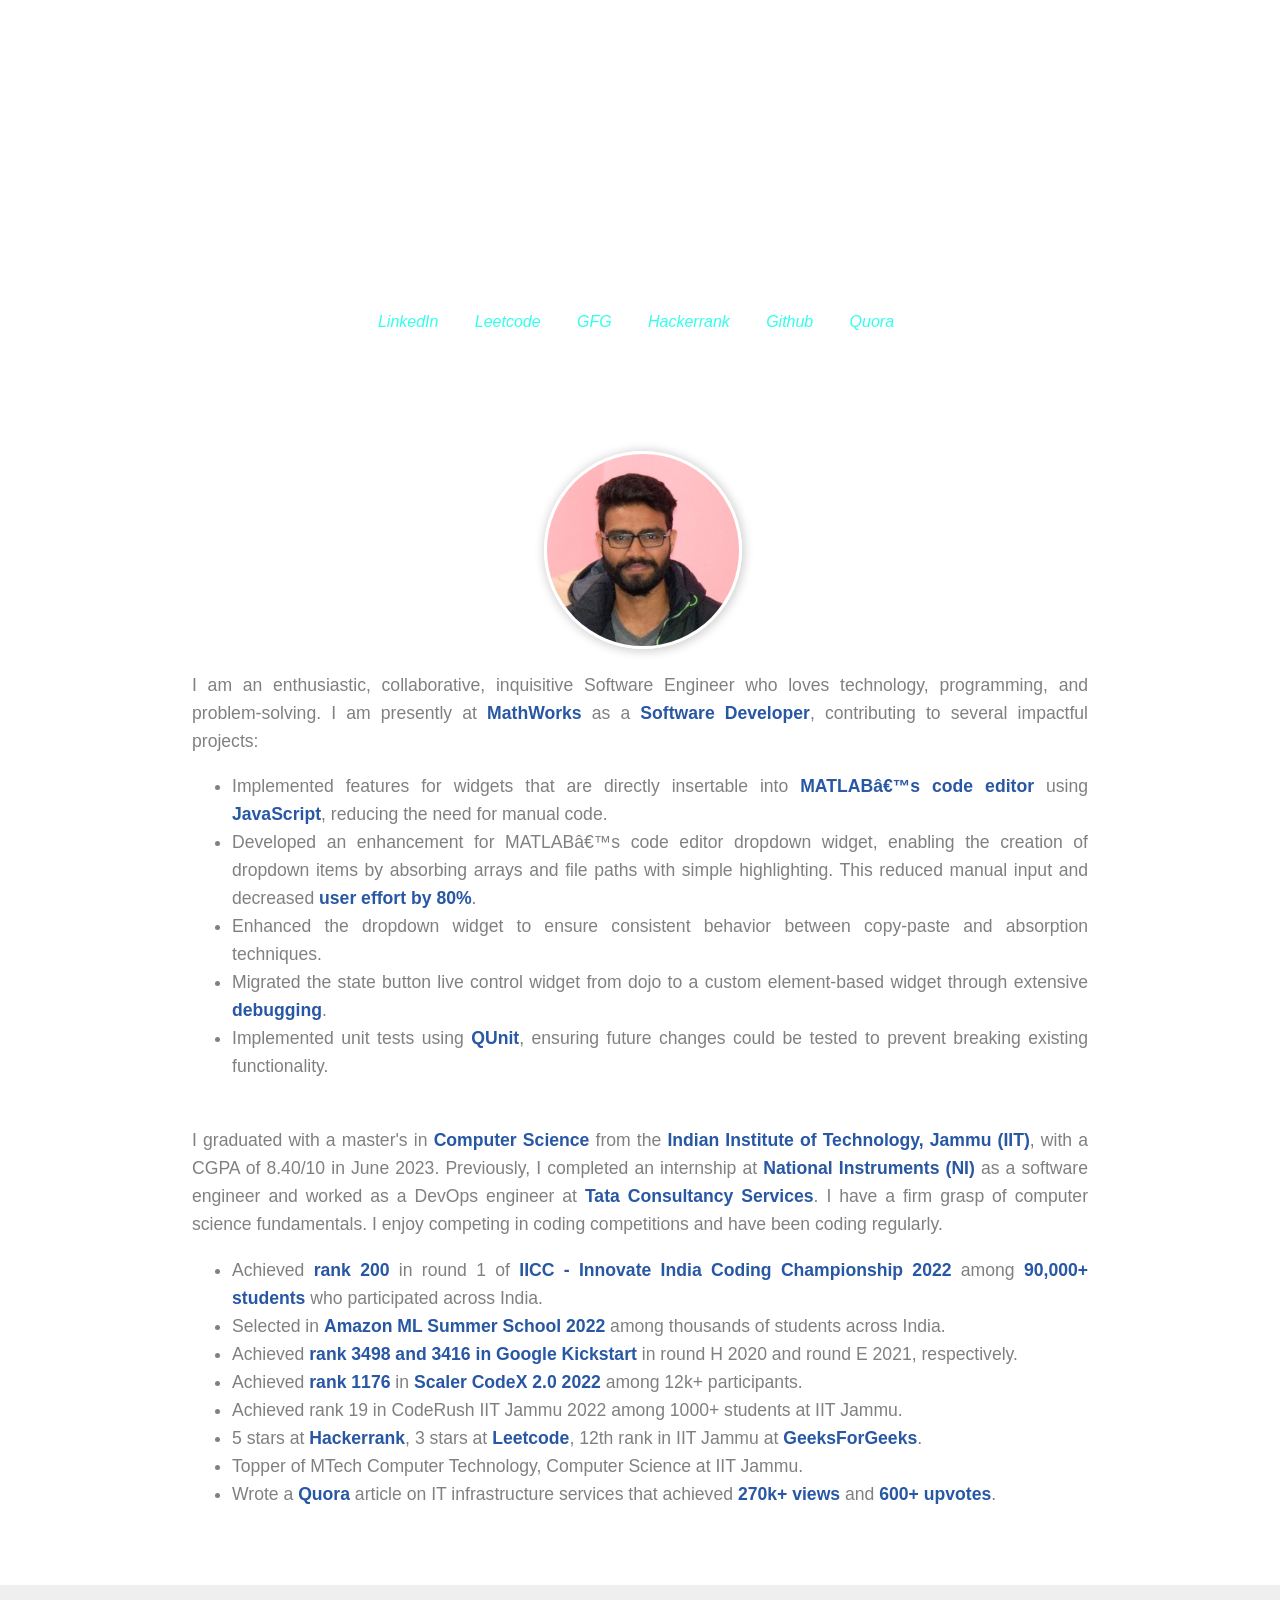
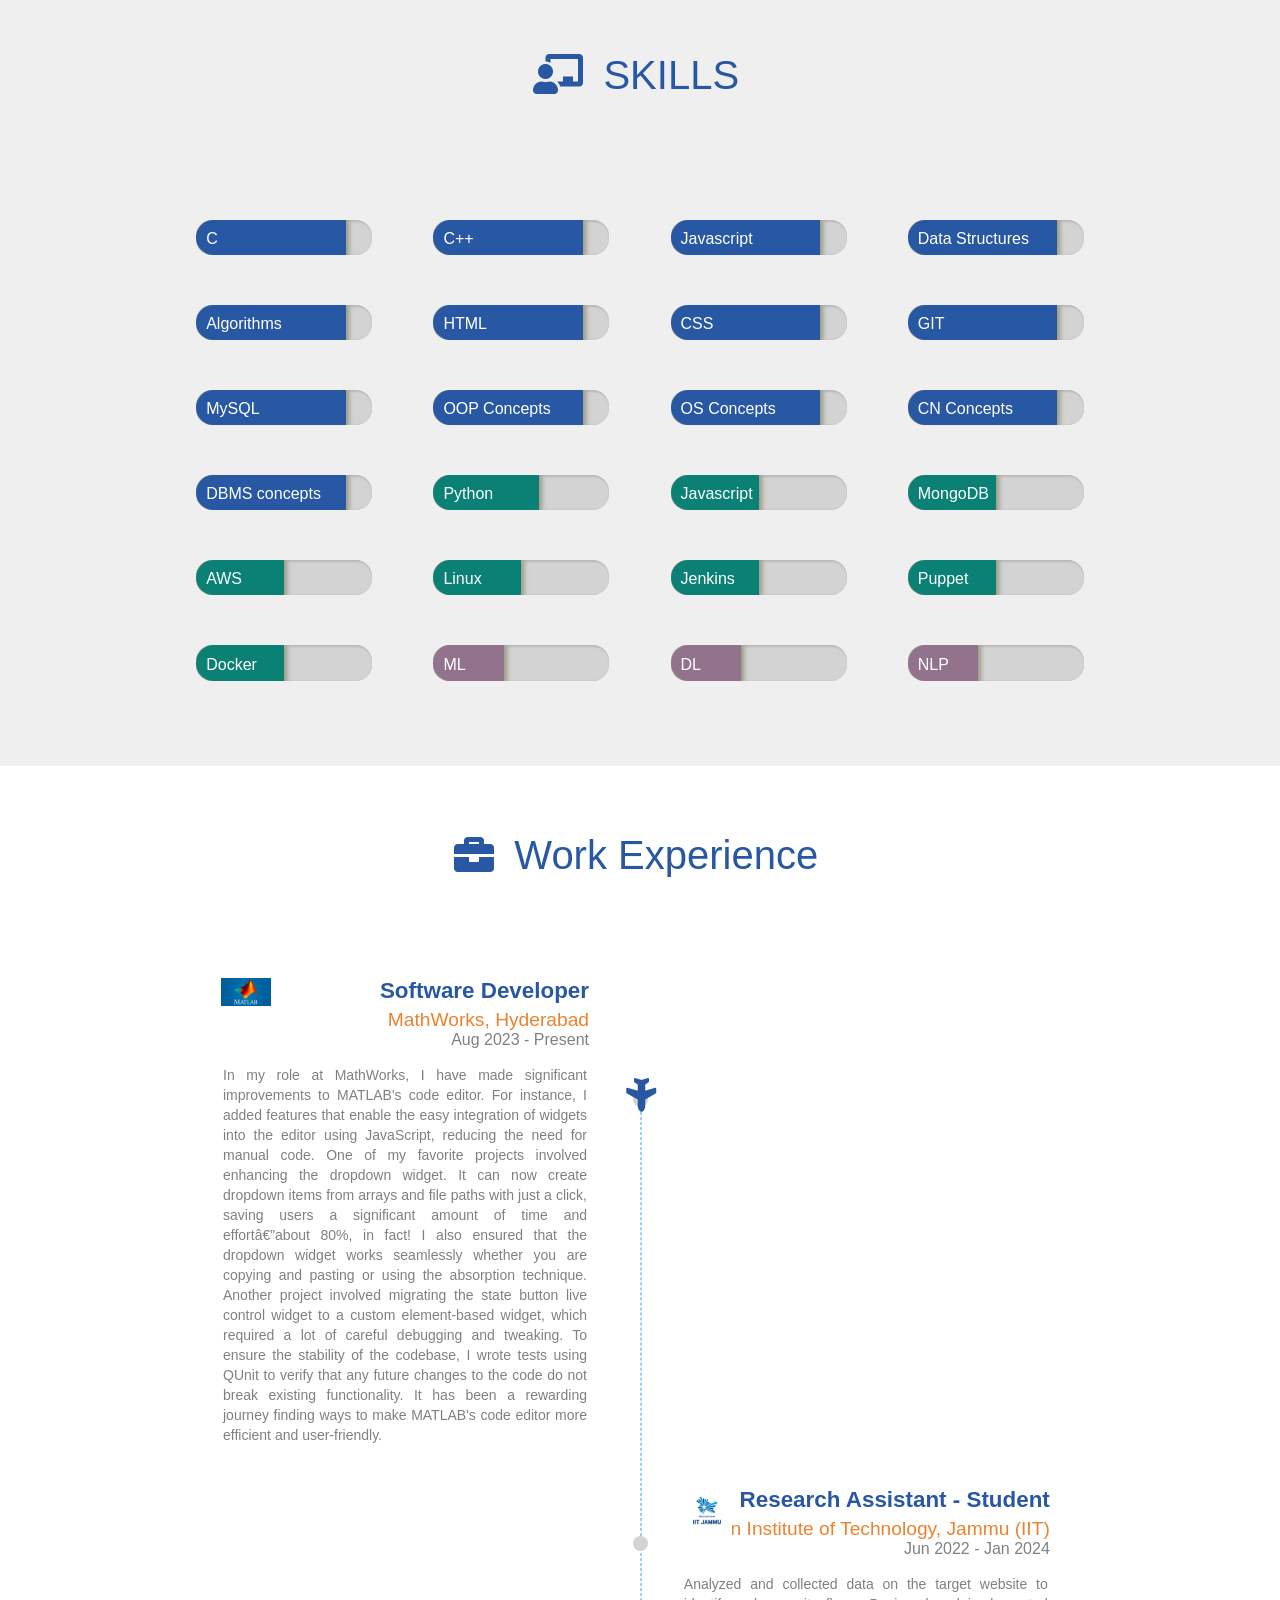
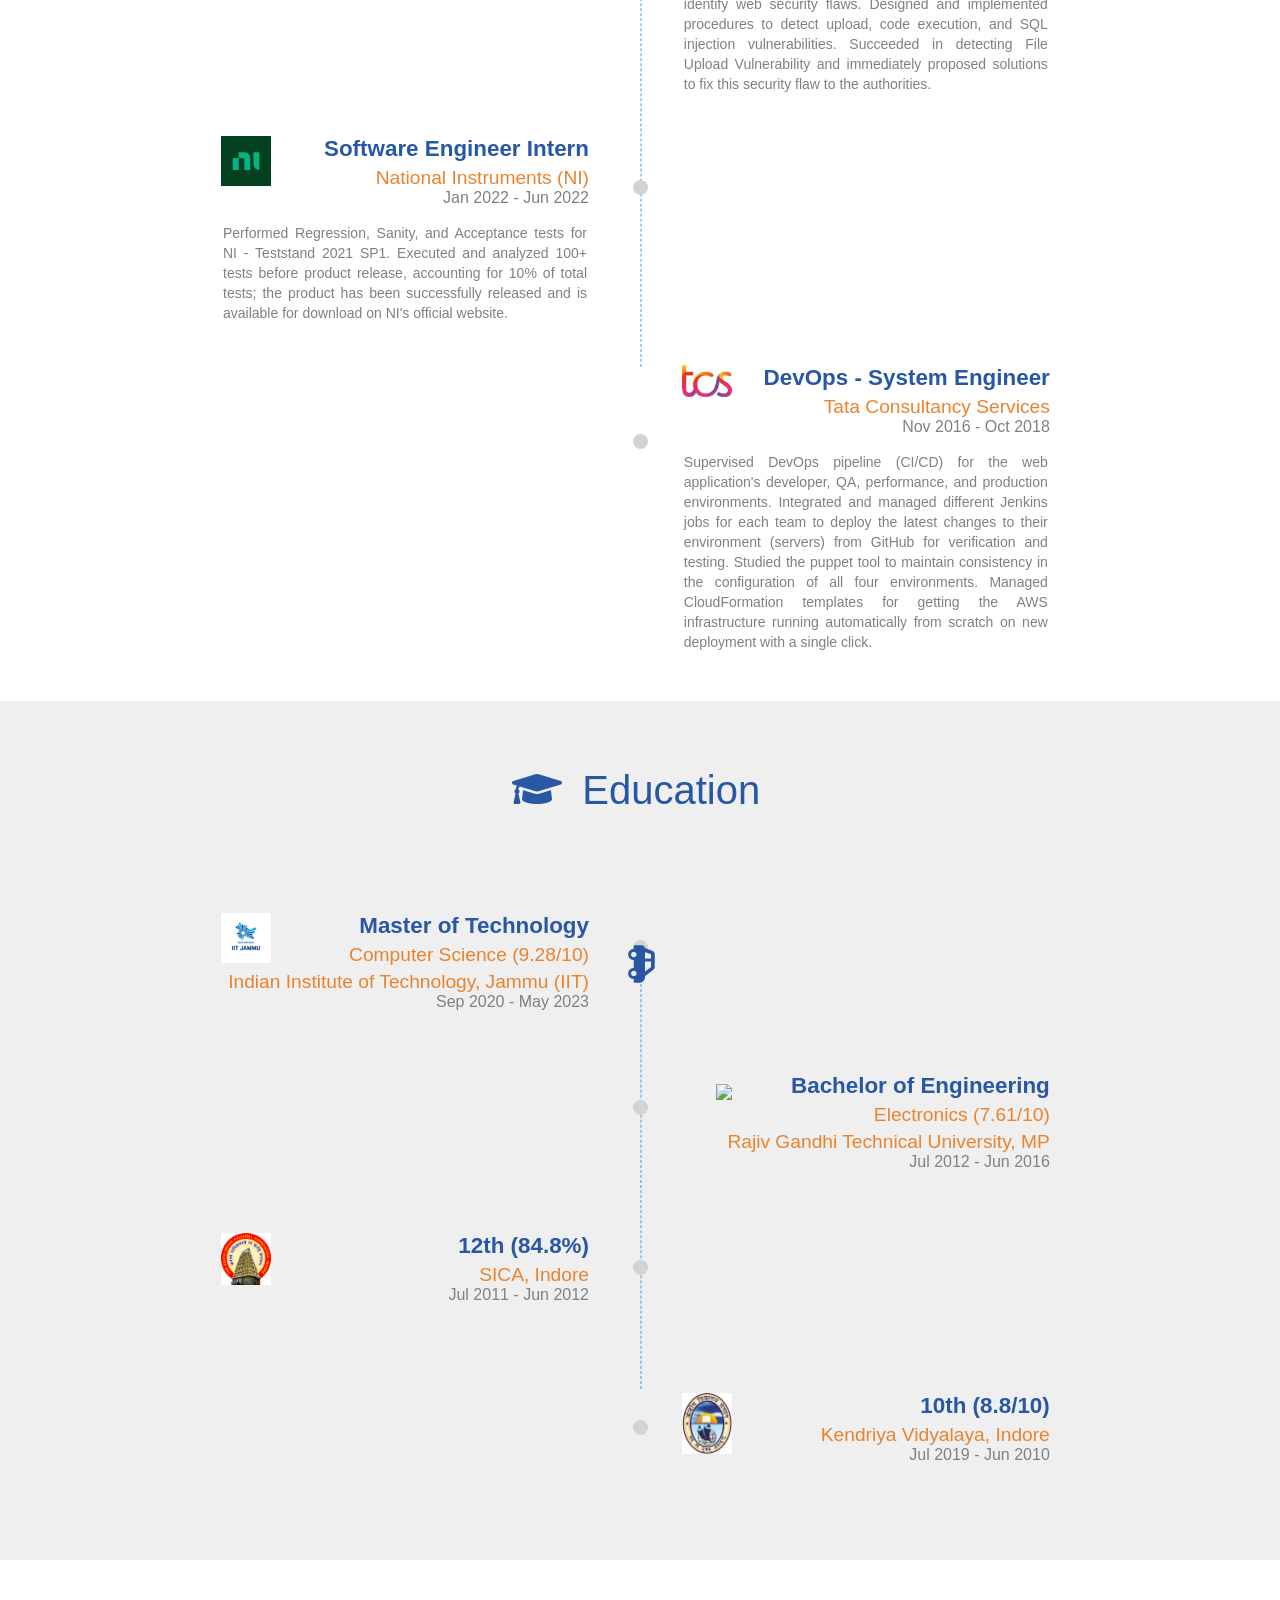
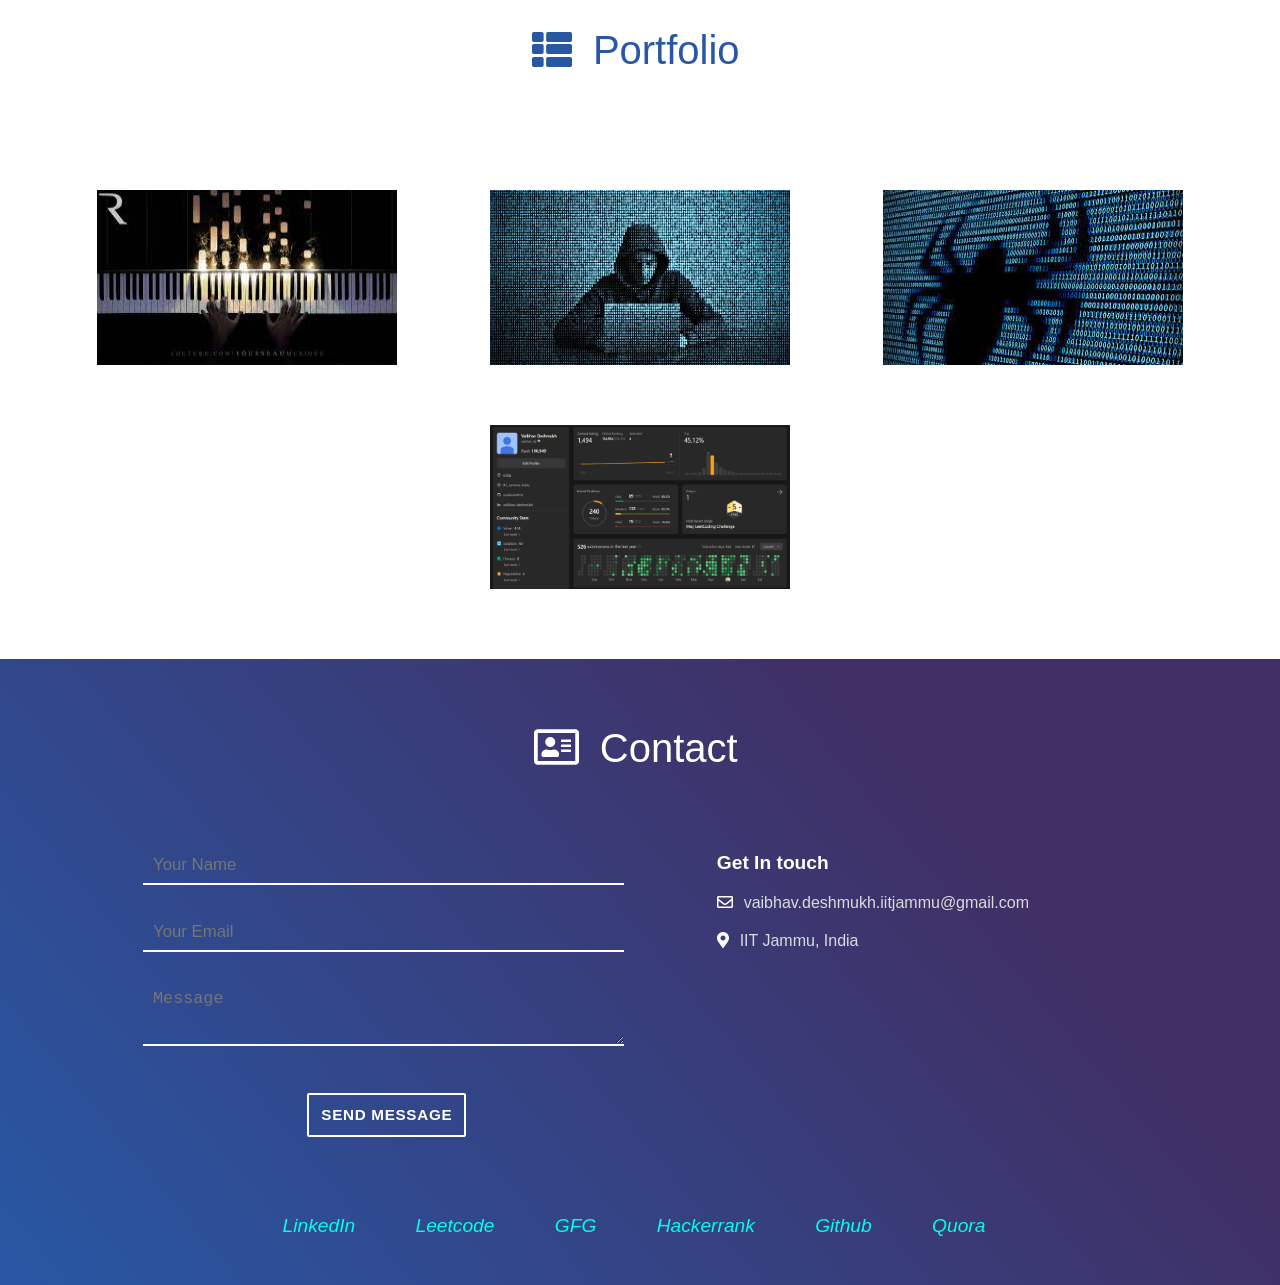
==== commit e2edb9a2: "MW experience to timeline" ====
--- a/index.html
+++ b/index.html
@@ -128,15 +128,13 @@
 
                 <p>
                     I am an enthusiastic, collaborative, inquisitive Software Engineer who loves technology, programming, and problem-solving. 
-                    I am presently working at MathWorks, where I have been involved in several impactful projects:
+                    I am presently at <span class="text-highlight">MathWorks</span> as a <span class="text-highlight">Software Developer</span>, contributing to several impactful projects:
                     <ul>
-                        
-
-                        <li>Implemented features for widgets that are directly insertable into MATLAB’s code editor using JavaScript, reducing the need for manual code.</li>
-                        <li>Developed an enhancement for MATLAB’s code editor dropdown widget, enabling the creation of dropdown items by absorbing arrays and file paths with simple highlighting. This reduced manual input and decreased user effort by 80%.</li>
+                        <li>Implemented features for widgets that are directly insertable into <span class="text-highlight">MATLAB’s code editor</span> using <span class="text-highlight">JavaScript</span>, reducing the need for manual code.</li>
+                        <li>Developed an enhancement for MATLAB’s code editor dropdown widget, enabling the creation of dropdown items by absorbing arrays and file paths with simple highlighting. This reduced manual input and decreased <span class="text-highlight">user effort by 80%</span>.</li>
                         <li>Enhanced the dropdown widget to ensure consistent behavior between copy-paste and absorption techniques.</li>
-                        <li>Migrated the state button live control widget from dojo to a custom element-based widget through extensive debugging.</li>
-                        <li>Implemented unit tests using QUnit, ensuring future changes could be tested to prevent breaking existing functionality.</li>
+                        <li>Migrated the state button live control widget from dojo to a custom element-based widget through extensive  <span class="text-highlight">debugging</span>.</li>
+                        <li>Implemented unit tests using  <span class="text-highlight">QUnit</span>, ensuring future changes could be tested to prevent breaking existing functionality.</li>
                     </ul>
                     <br>
 
@@ -155,7 +153,7 @@
                     <li>Achieved <span class="text-highlight"></span>rank 19 in <span class="text-highlight"></span>CodeRush IIT Jammu 2022 among 1000+ students at IIT Jammu.</li>
                     <li>5 stars at <span class="text-highlight">Hackerrank</span>, 3 stars at <span class="text-highlight">Leetcode</span>, 12th rank in IIT Jammu at <span class="text-highlight">GeeksForGeeks</span>.</li>
                     <li>Topper of MTech Computer Technology, Computer Science at IIT Jammu.</li>
-                    <li>Wrote a <span class="text-highlight">Quora</span> article on IT infrastructure services that achieved <span class="text-highlight">200k+ views</span> and <span class="text-highlight">535+ upvotes</span>.</li>
+                    <li>Wrote a <span class="text-highlight">Quora</span> article on IT infrastructure services that achieved <span class="text-highlight">270k+ views</span> and <span class="text-highlight">600+ upvotes</span>.</li>
                 </ul>
 
             </div>
@@ -197,6 +195,13 @@
                 <div class="skill-progress">
                     <div class="eighty-five-percent mb-blue">
                         <div class="skill-name">
+                            <span> Javascript </span>
+                        </div>
+                    </div>
+                </div>
+                <div class="skill-progress">
+                    <div class="eighty-five-percent mb-blue">
+                        <div class="skill-name">
                             <span> Data Structures </span>
                         </div>
                     </div>
@@ -365,11 +370,35 @@
                 <div class="timeline-box ">
                     <div class="timeline-container">
                         <div class="timeline-logo">
+                            <img src="logos/mwlogo.jpg">
+                        </div>
+                        <h3 class="experience-designation  m0 m-blue"> Software Developer </h3>
+                        <h4 class="experience-company-name"> MathWorks, Hyderabad </h4>
+                        <h5 class="experience-duration m0"> Aug 2023 - Present </h5>
+
+                        <p class="experience-description text-justify">
+                            In my role at MathWorks, I have made significant improvements to MATLAB's code editor. 
+                            For instance, I added features that enable the easy integration of widgets into the editor using JavaScript, reducing the need for manual code. 
+                            One of my favorite projects involved enhancing the dropdown widget. 
+                            It can now create dropdown items from arrays and file paths with just a click, saving users a significant amount of time and effort—about 80%, in fact!
+
+                            I also ensured that the dropdown widget works seamlessly whether you are copying and pasting or using the absorption technique. 
+                            Another project involved migrating the state button live control widget to a custom element-based widget, which required a lot of careful debugging and tweaking.
+
+                            To ensure the stability of the codebase, I wrote tests using QUnit to verify that any future changes to the code do not break existing functionality. 
+                            It has been a rewarding journey finding ways to make MATLAB's code editor more efficient and user-friendly.
+                        </p>
+                    </div>
+                </div>
+
+                <div class="timeline-box ">
+                    <div class="timeline-container">
+                        <div class="timeline-logo">
                             <img src="logos\iitj_logo.jpg">
                         </div>
                         <h3 class="experience-designation  m0 m-blue"> Research Assistant - Student </h3>
                         <h4 class="experience-company-name"> Indian Institute of Technology, Jammu (IIT) </h4>
-                        <h5 class="experience-duration m0"> Jun 2022 - Present </h5>
+                        <h5 class="experience-duration m0"> Jun 2022 - Jan 2024 </h5>
 
                         <p class="experience-description text-justify">
                             Analyzed and collected data on the target website to identify web security flaws.
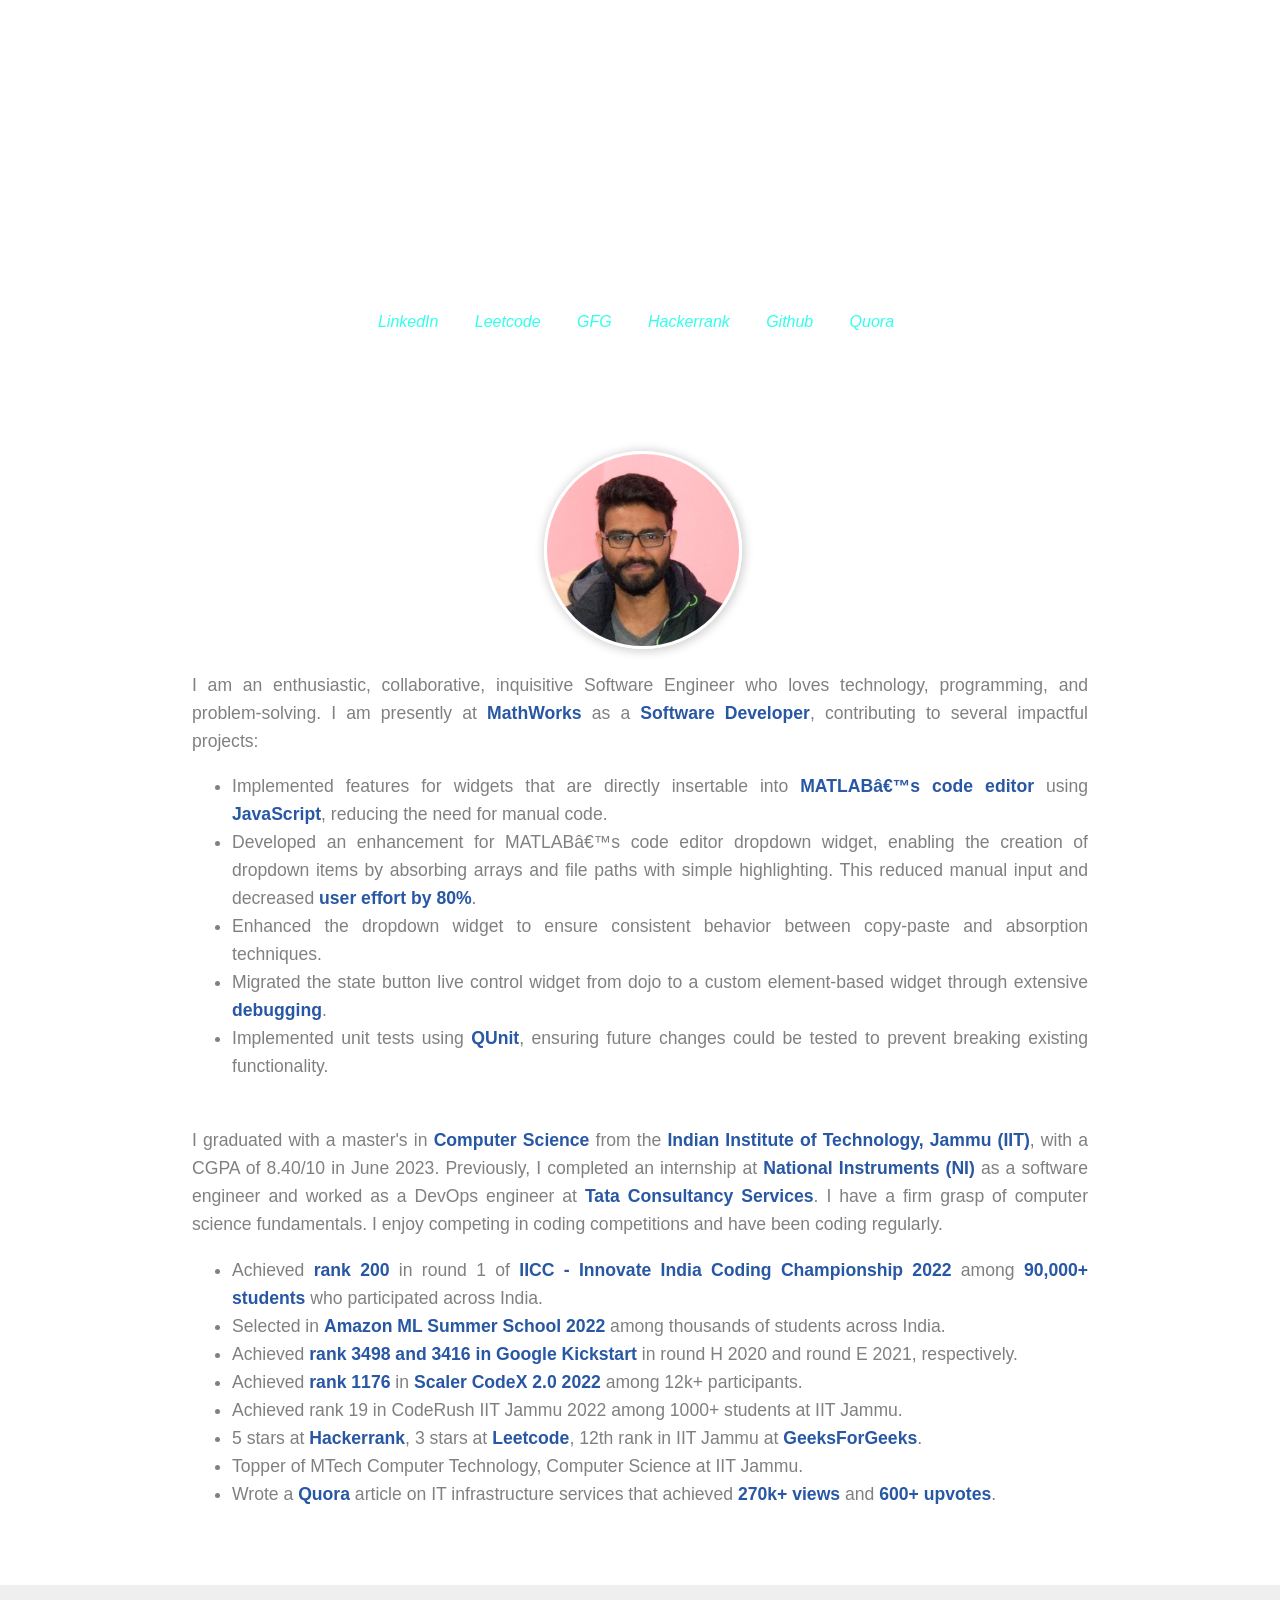
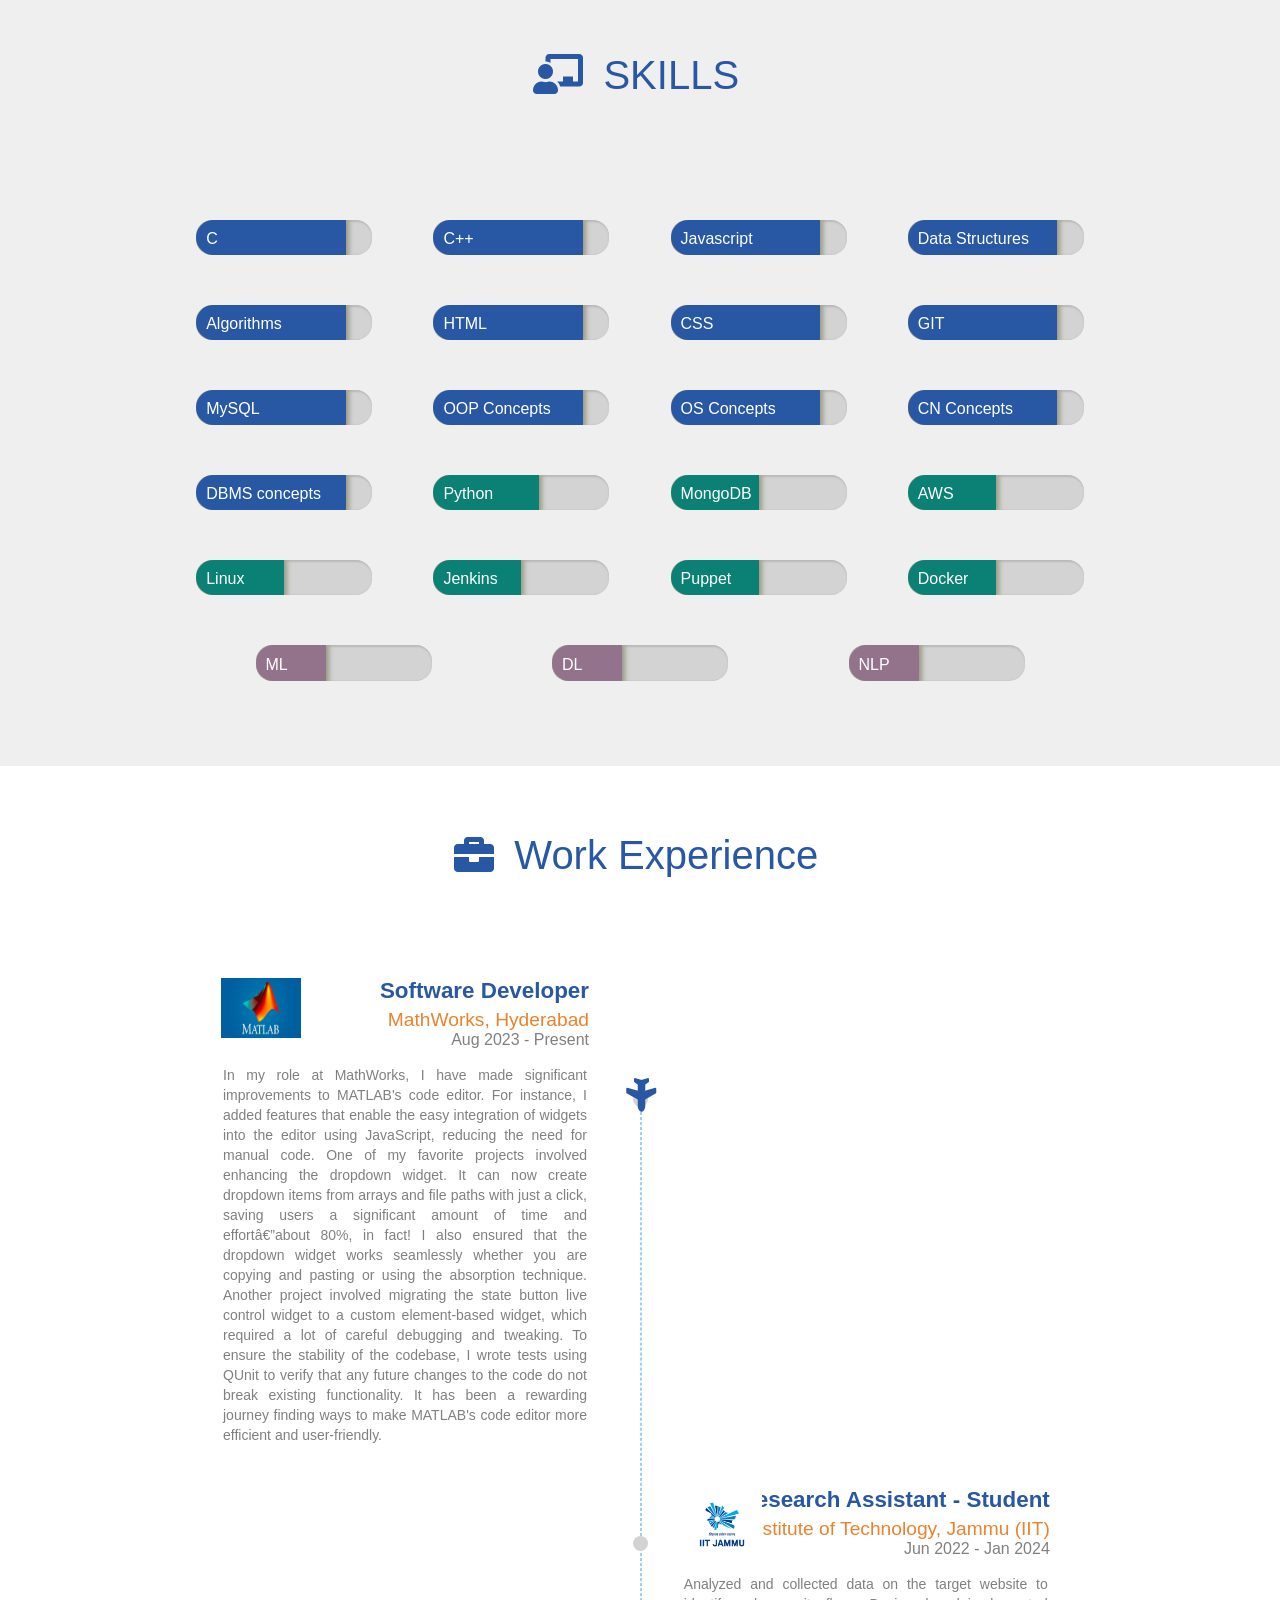
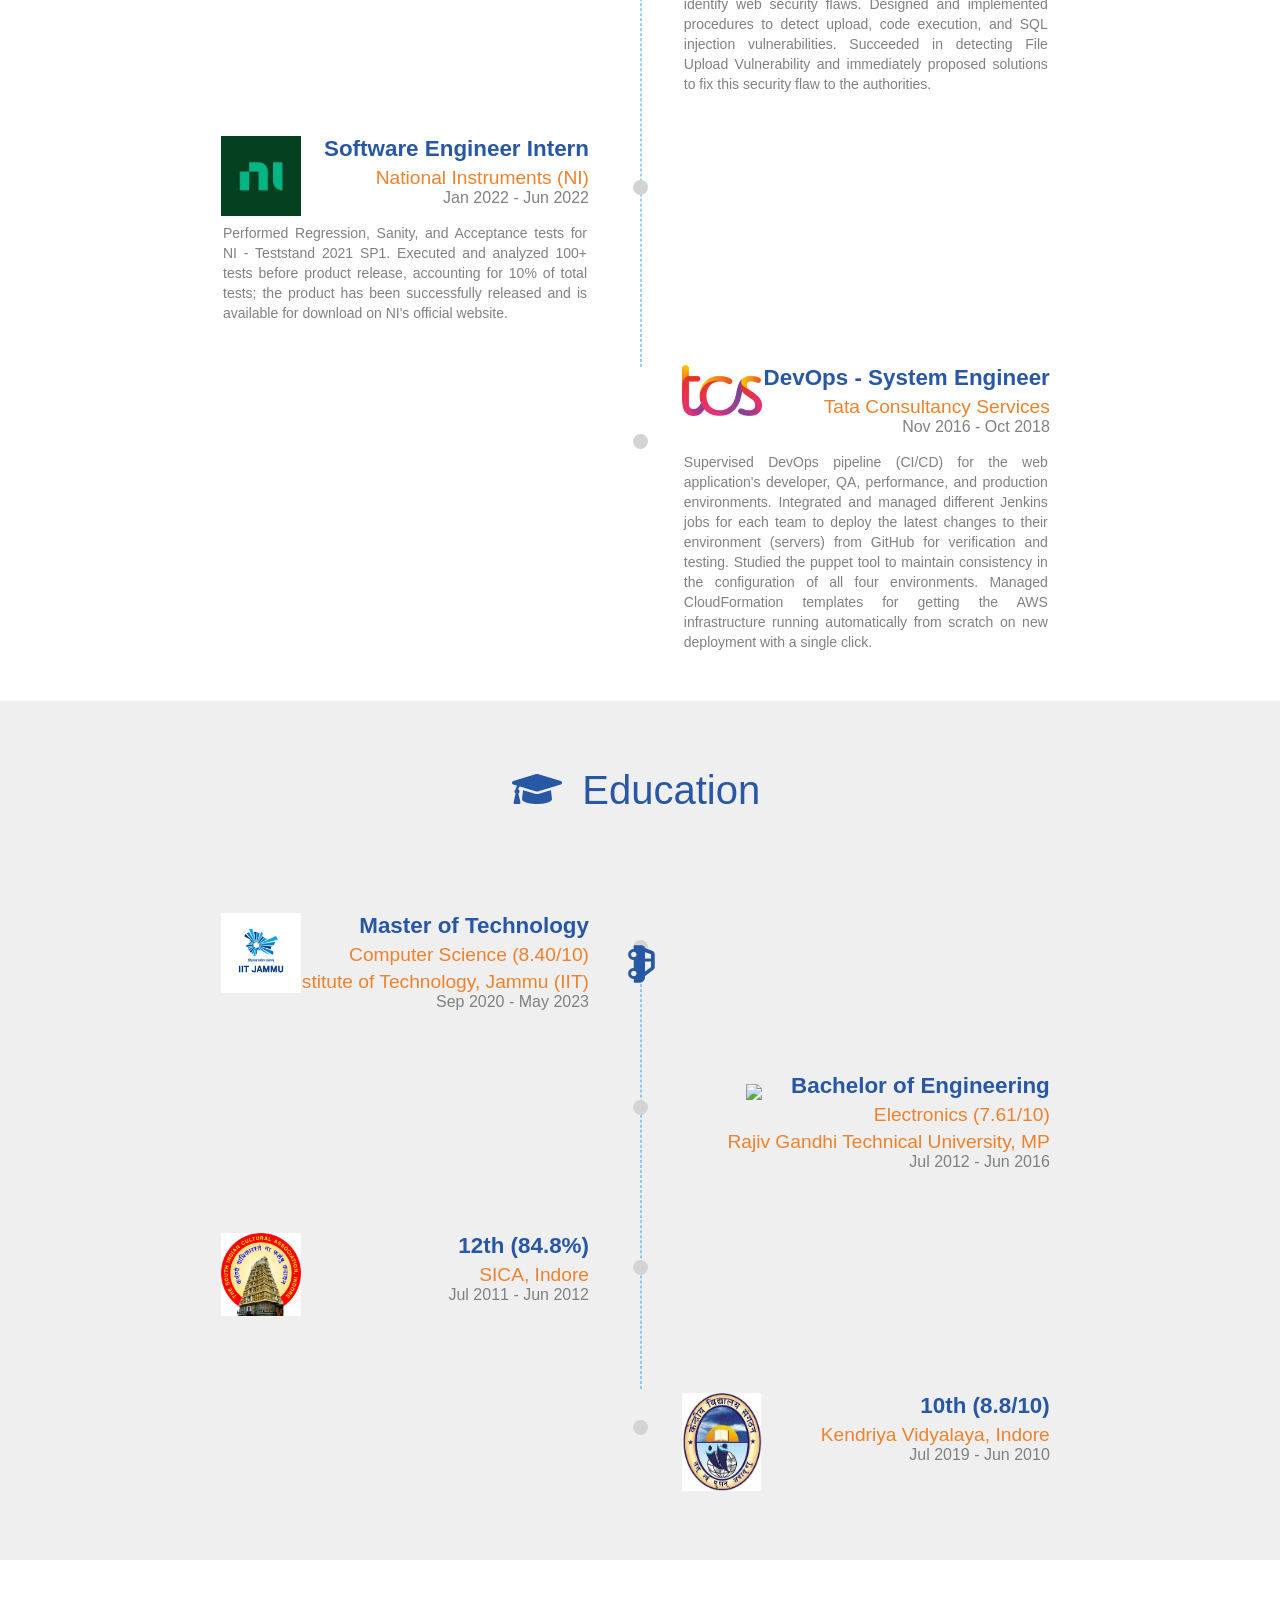
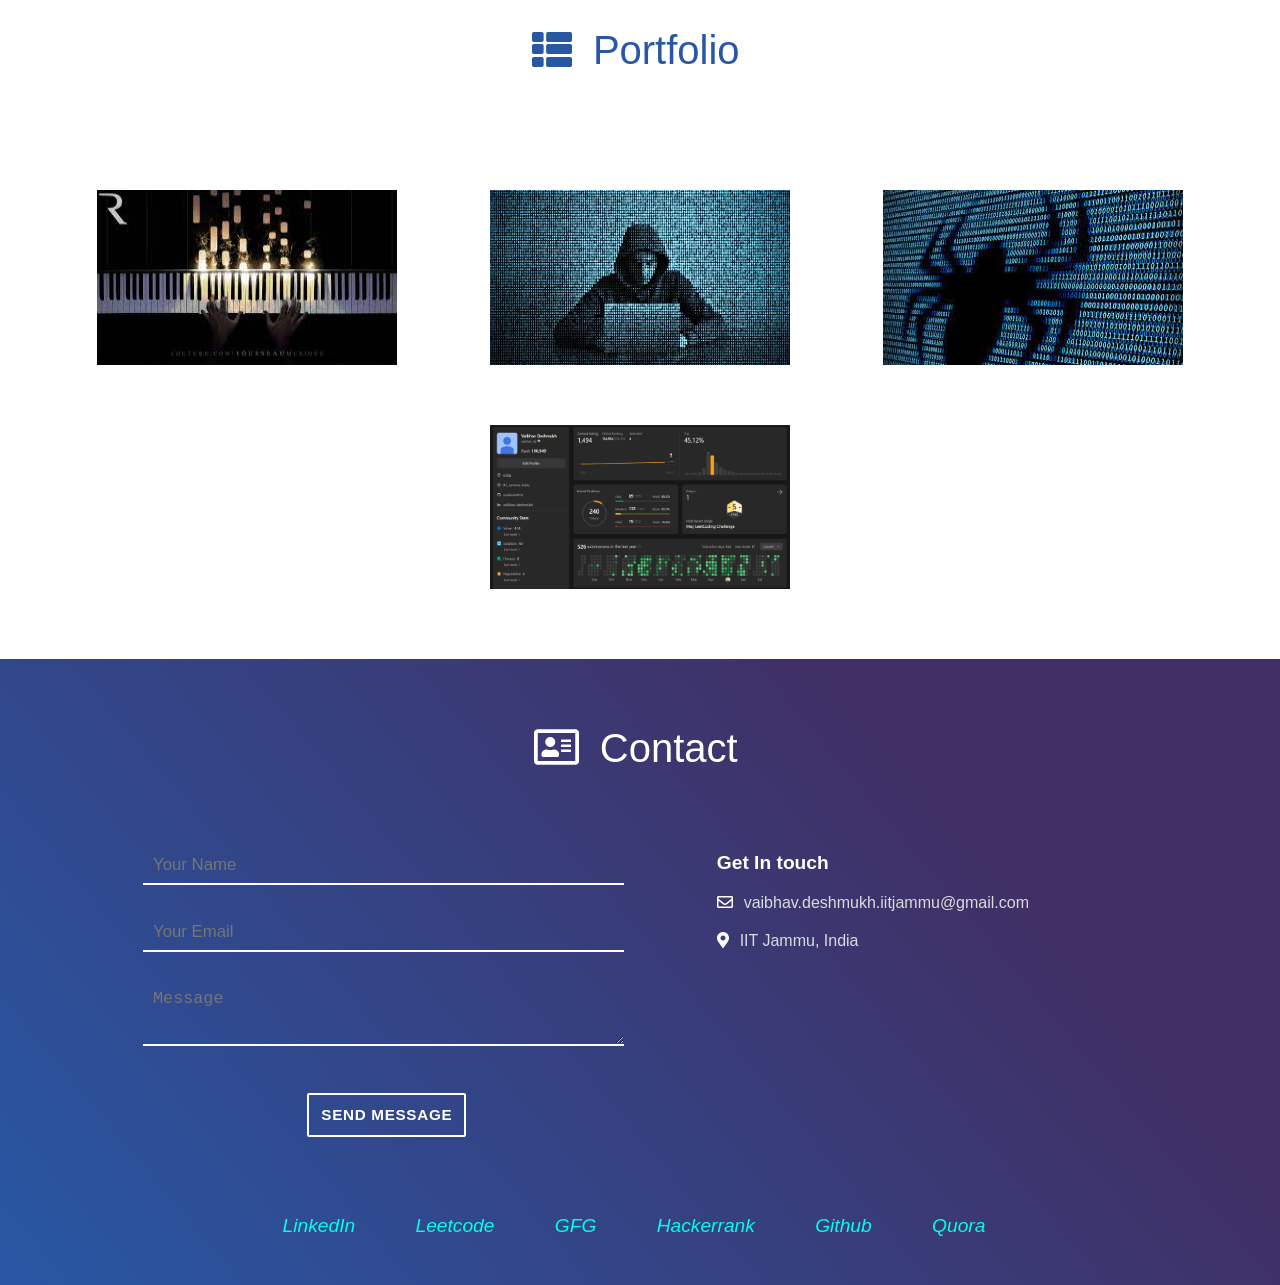
==== commit 0ef1e4a0: "updated the work experience" ====
--- a/index.html
+++ b/index.html
@@ -283,13 +283,6 @@
                 <div class="skill-progress">
                     <div class="fifty-percent mb-teal">
                         <div class="skill-name">
-                            <span> Javascript </span>
-                        </div>
-                    </div>
-                </div>
-                <div class="skill-progress">
-                    <div class="fifty-percent mb-teal">
-                        <div class="skill-name">
                             <span> MongoDB </span>
                         </div>
                     </div>
@@ -370,7 +363,7 @@
                 <div class="timeline-box ">
                     <div class="timeline-container">
                         <div class="timeline-logo">
-                            <img src="logos/mwlogo.jpg">
+                            <img src="logos/mwlogo.jpg" height="60">
                         </div>
                         <h3 class="experience-designation  m0 m-blue"> Software Developer </h3>
                         <h4 class="experience-company-name"> MathWorks, Hyderabad </h4>
@@ -393,8 +386,8 @@
 
                 <div class="timeline-box ">
                     <div class="timeline-container">
-                        <div class="timeline-logo">
-                            <img src="logos\iitj_logo.jpg">
+                        <div class="timeline-logo" >
+                            <img src="logos/iitj_logo.jpg" height="80">
                         </div>
                         <h3 class="experience-designation  m0 m-blue"> Research Assistant - Student </h3>
                         <h4 class="experience-company-name"> Indian Institute of Technology, Jammu (IIT) </h4>
@@ -471,7 +464,7 @@
                             <img src="logos\iitj_logo.jpg">
                         </div>
                         <h3 class="experience-designation  m0 m-blue"> Master of Technology</h3>
-                        <h4 class="experience-company-name "> Computer Science (9.28/10) </h4>
+                        <h4 class="experience-company-name "> Computer Science (8.40/10) </h4>
                         <h4 class="experience-company-name "> Indian Institute of Technology, Jammu (IIT) </h4>
                         <h5 class="experience-duration m0"> Sep 2020 - May 2023 </h5>
 
--- a/main.css
+++ b/main.css
@@ -274,7 +274,7 @@
 
 .timeline-logo {
     position: absolute;
-    width: 50px;
+    width: 80px;
     overflow: hidden;
 }
 
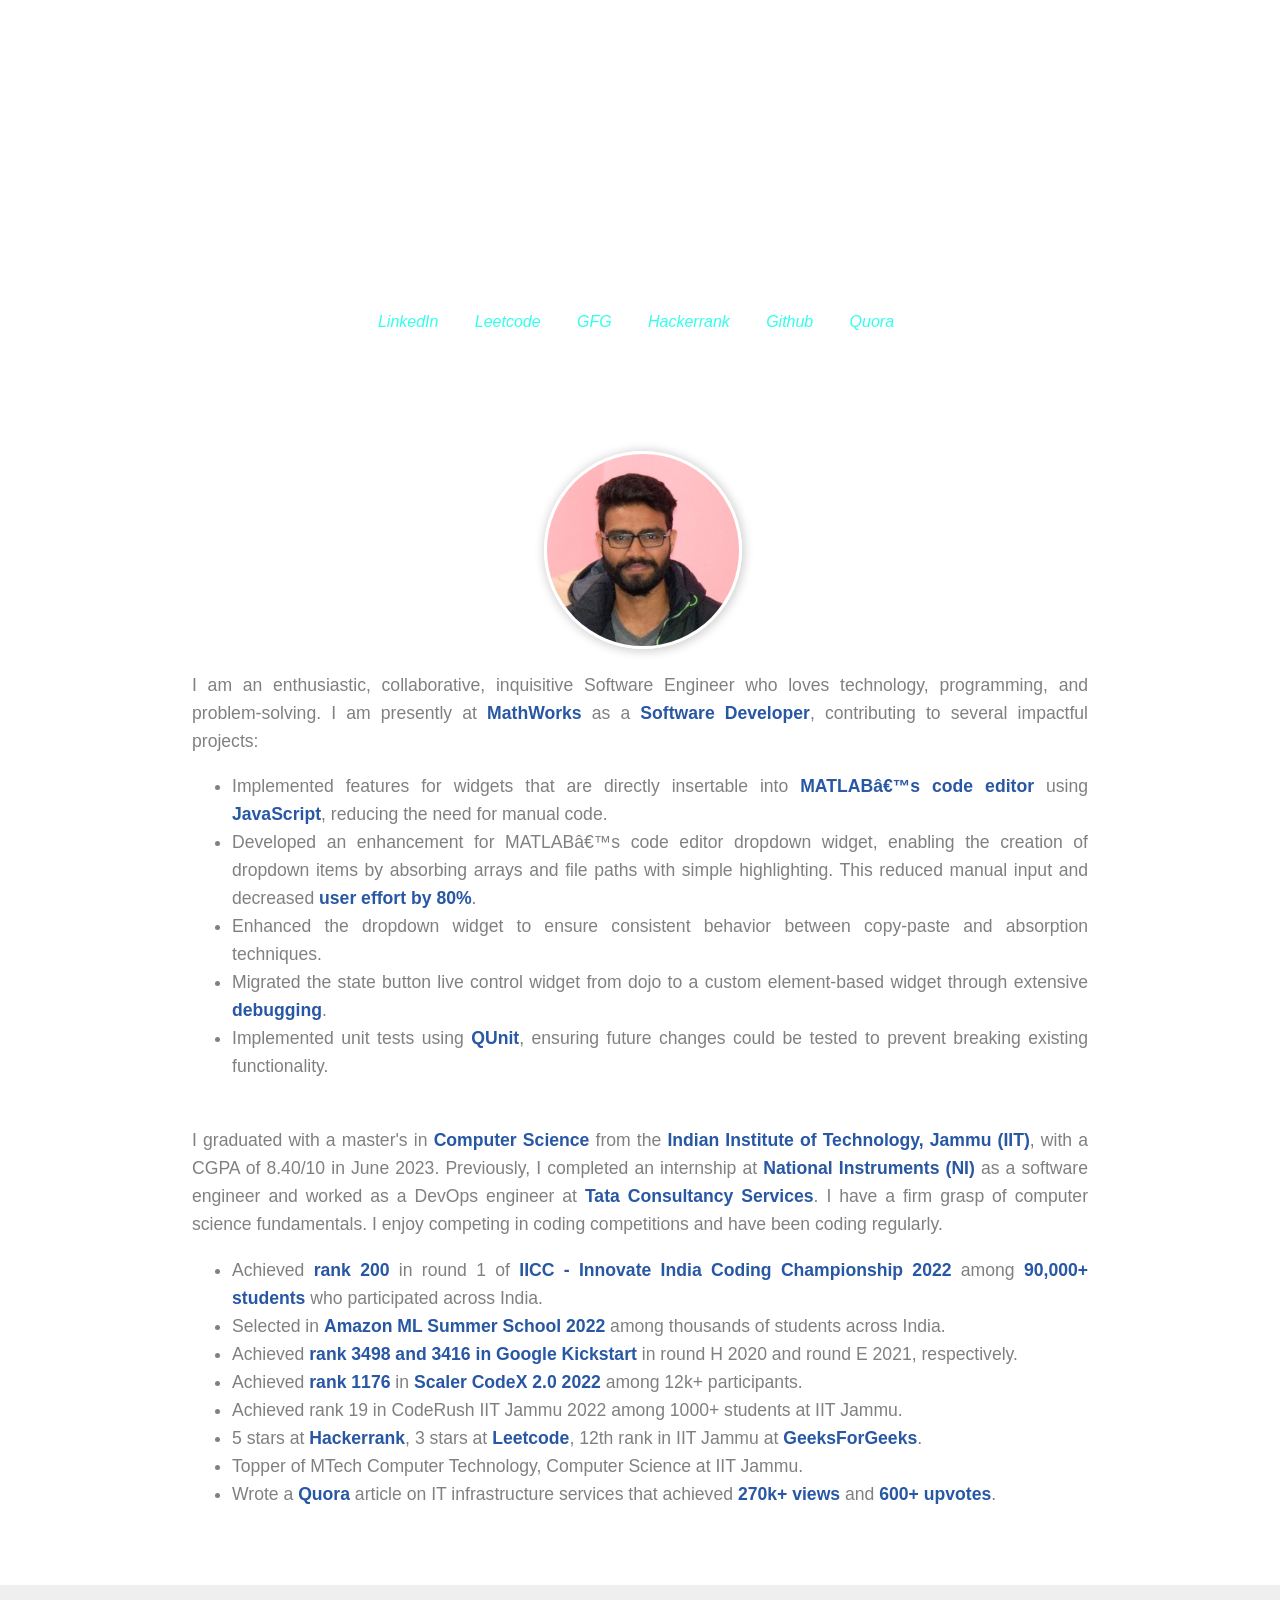
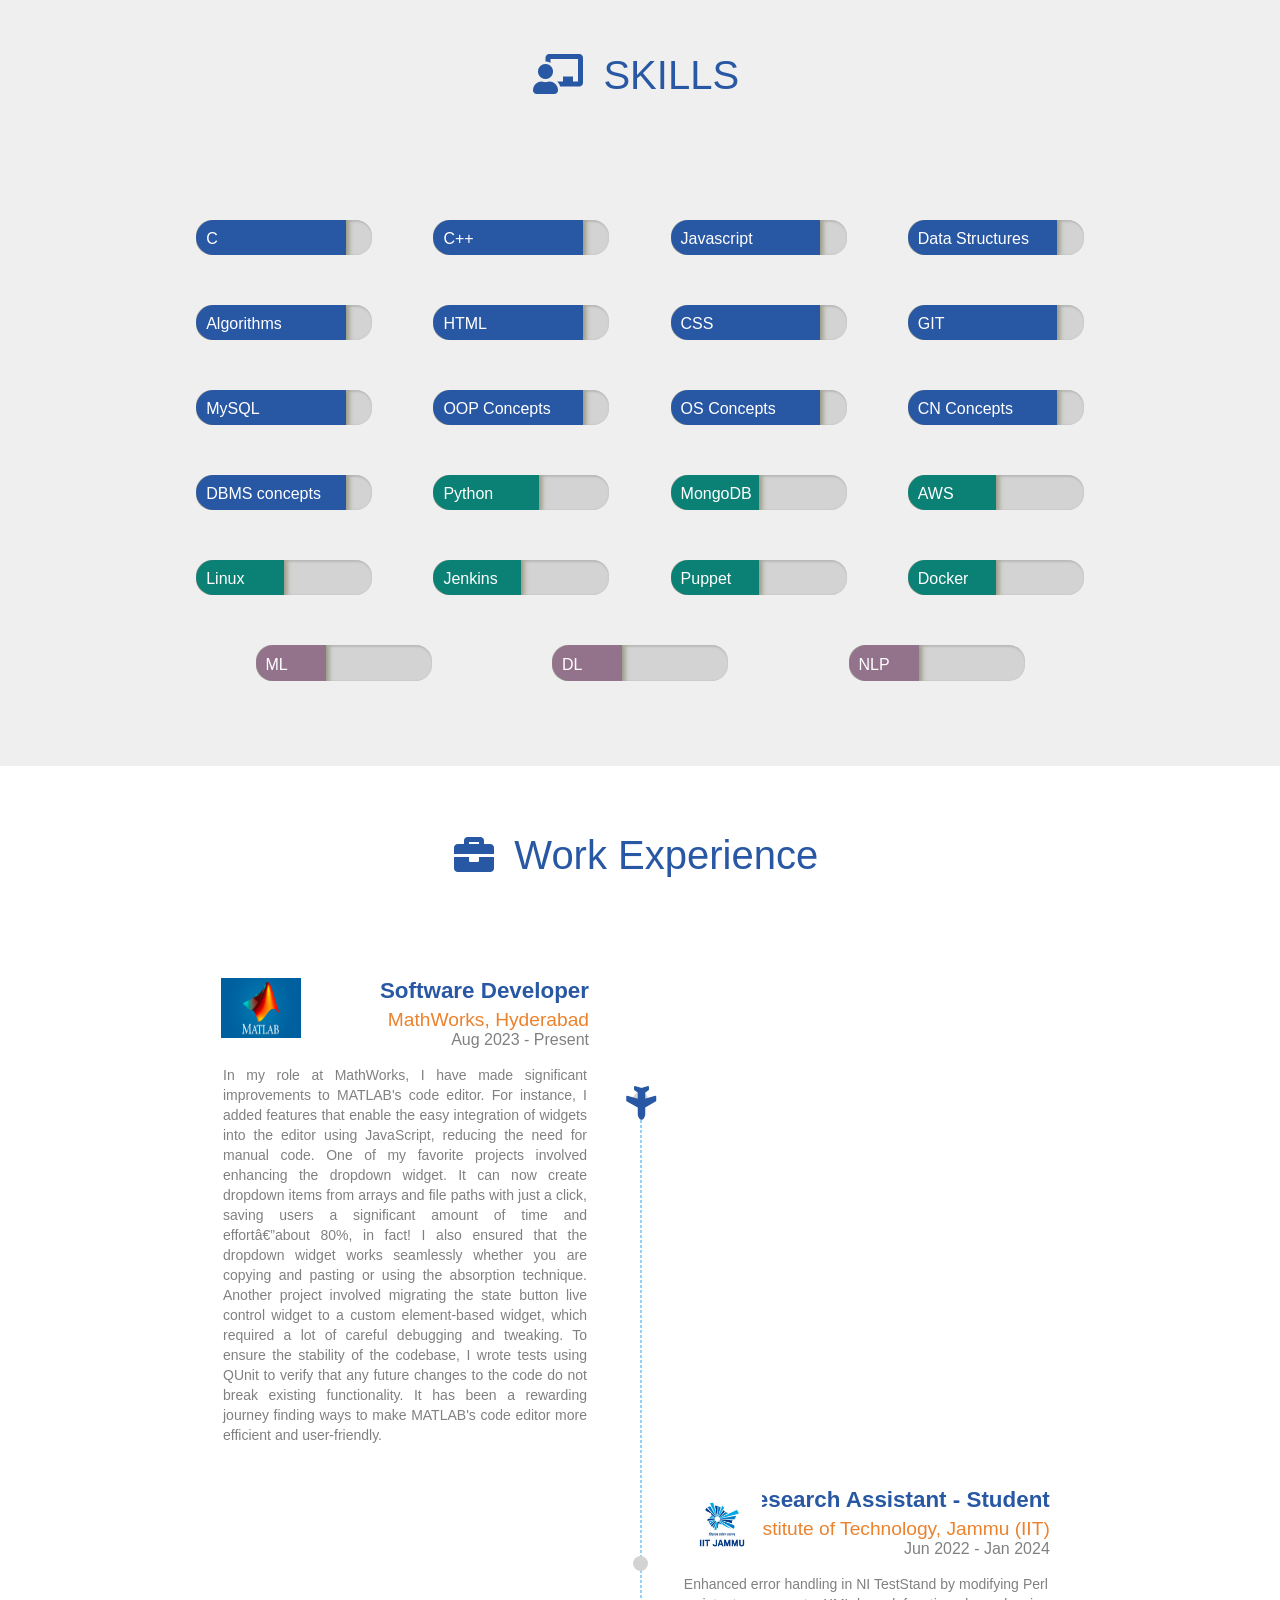
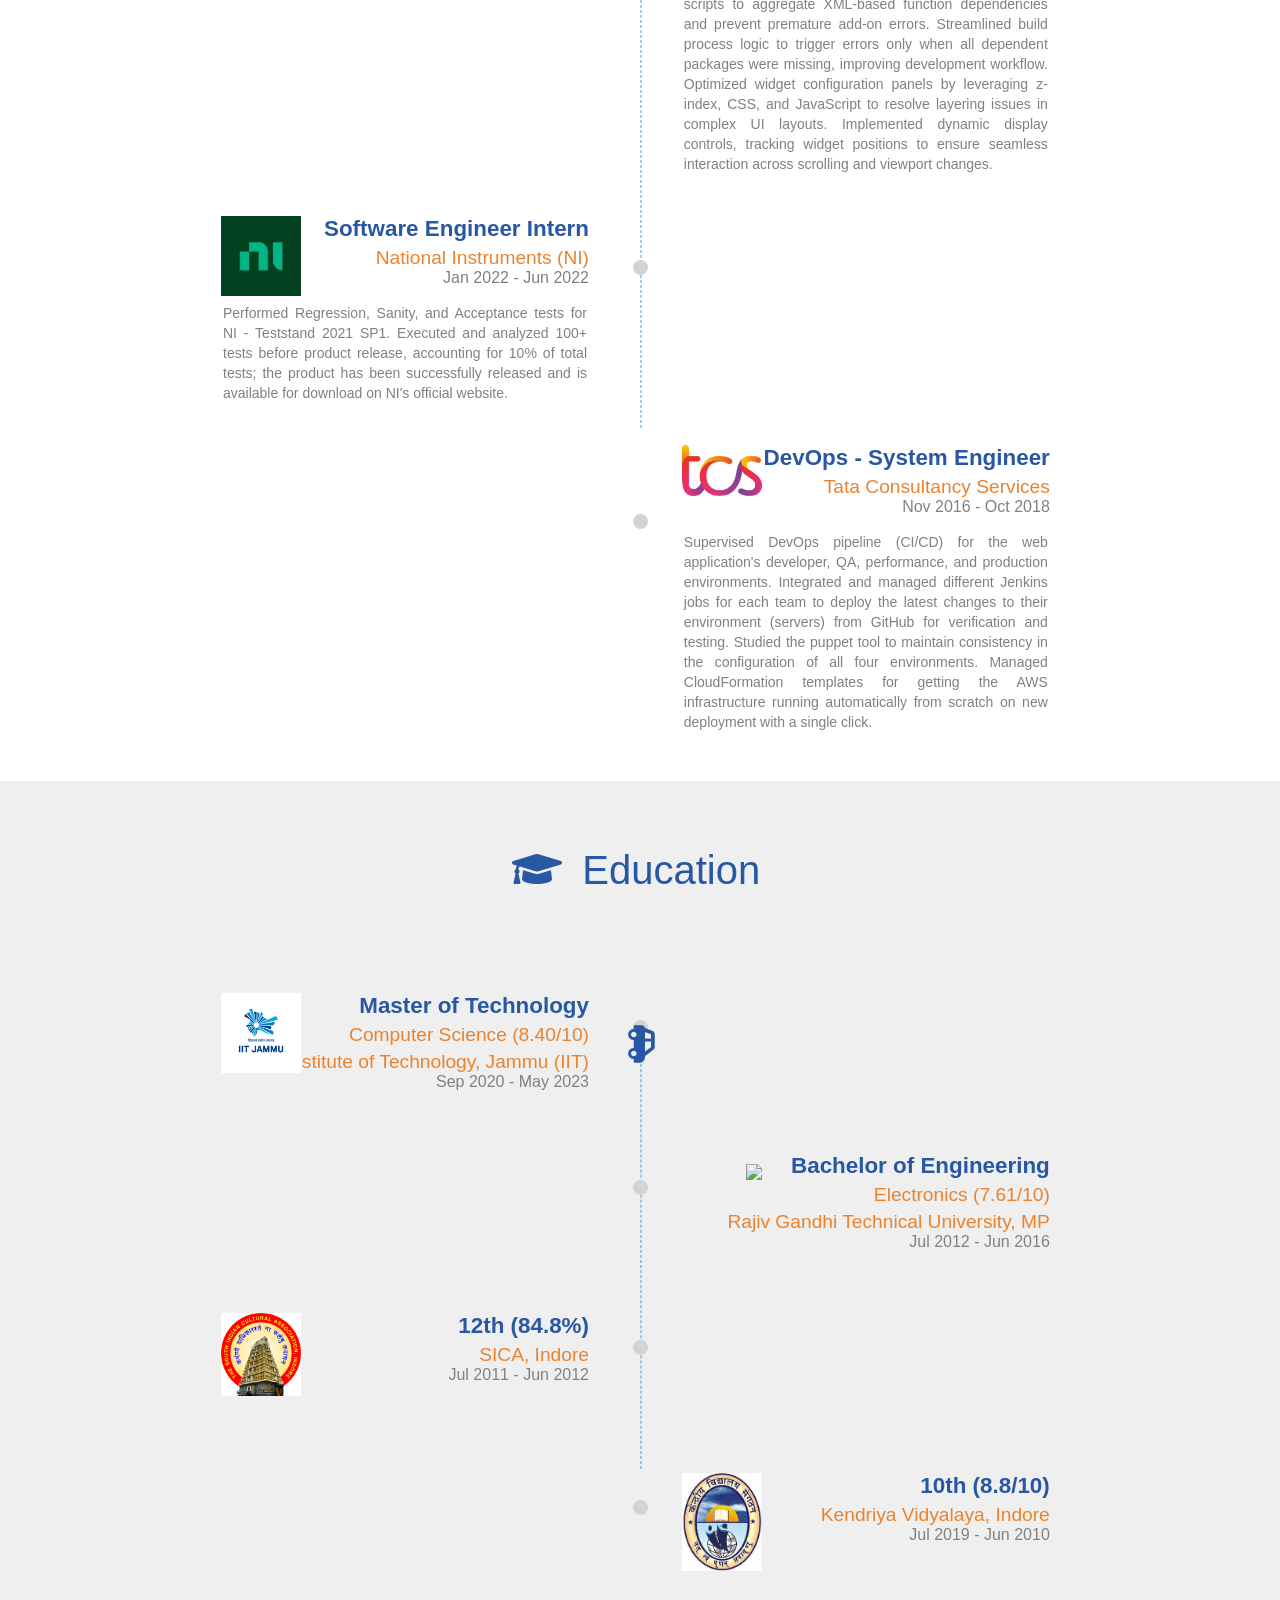
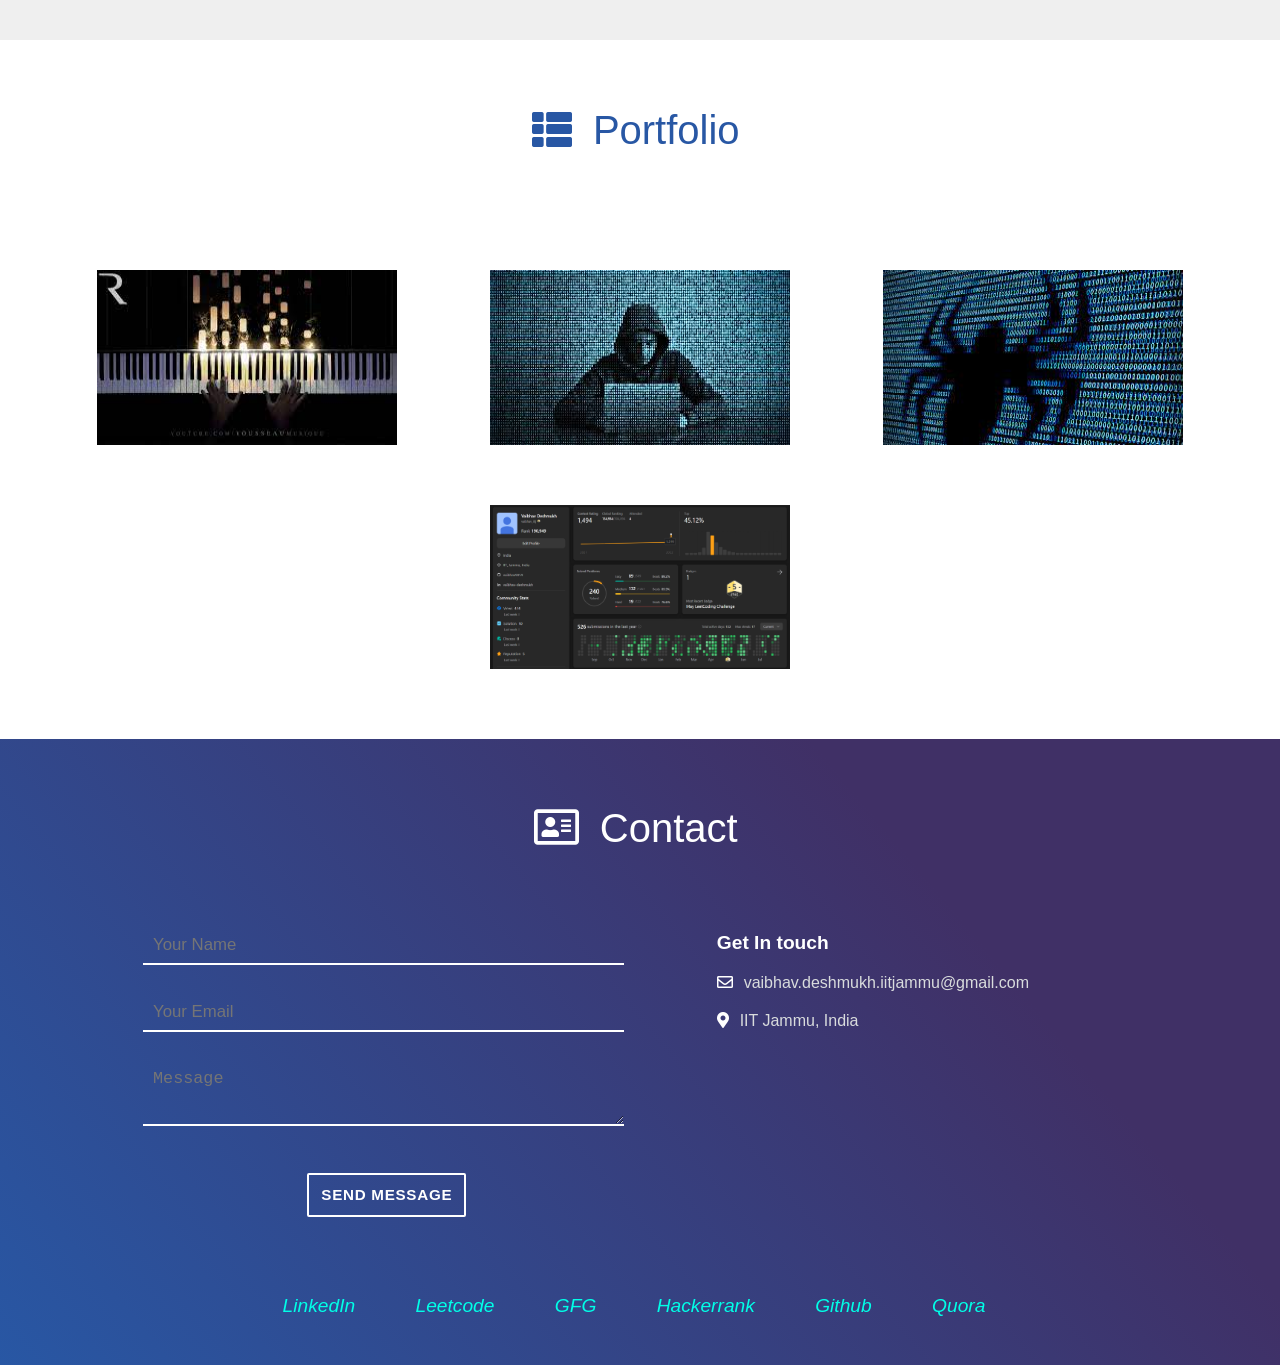
==== commit 218a9f54: "Updating Experience" ====
--- a/index.html
+++ b/index.html
@@ -394,9 +394,10 @@
                         <h5 class="experience-duration m0"> Jun 2022 - Jan 2024 </h5>
 
                         <p class="experience-description text-justify">
-                            Analyzed and collected data on the target website to identify web security flaws.
-                            Designed and implemented procedures to detect upload, code execution, and SQL injection vulnerabilities.
-                            Succeeded in detecting File Upload Vulnerability and immediately proposed solutions to fix this security flaw to the authorities.
+                            Enhanced error handling in NI TestStand by modifying Perl scripts to aggregate XML-based function dependencies and prevent premature add-on errors.
+                            Streamlined build process logic to trigger errors only when all dependent packages were missing, improving development workflow.
+                            Optimized widget configuration panels by leveraging z-index, CSS, and JavaScript to resolve layering issues in complex UI layouts. 
+                            Implemented dynamic display controls, tracking widget positions to ensure seamless interaction across scrolling and viewport changes.
                         </p>
                     </div>
                 </div>
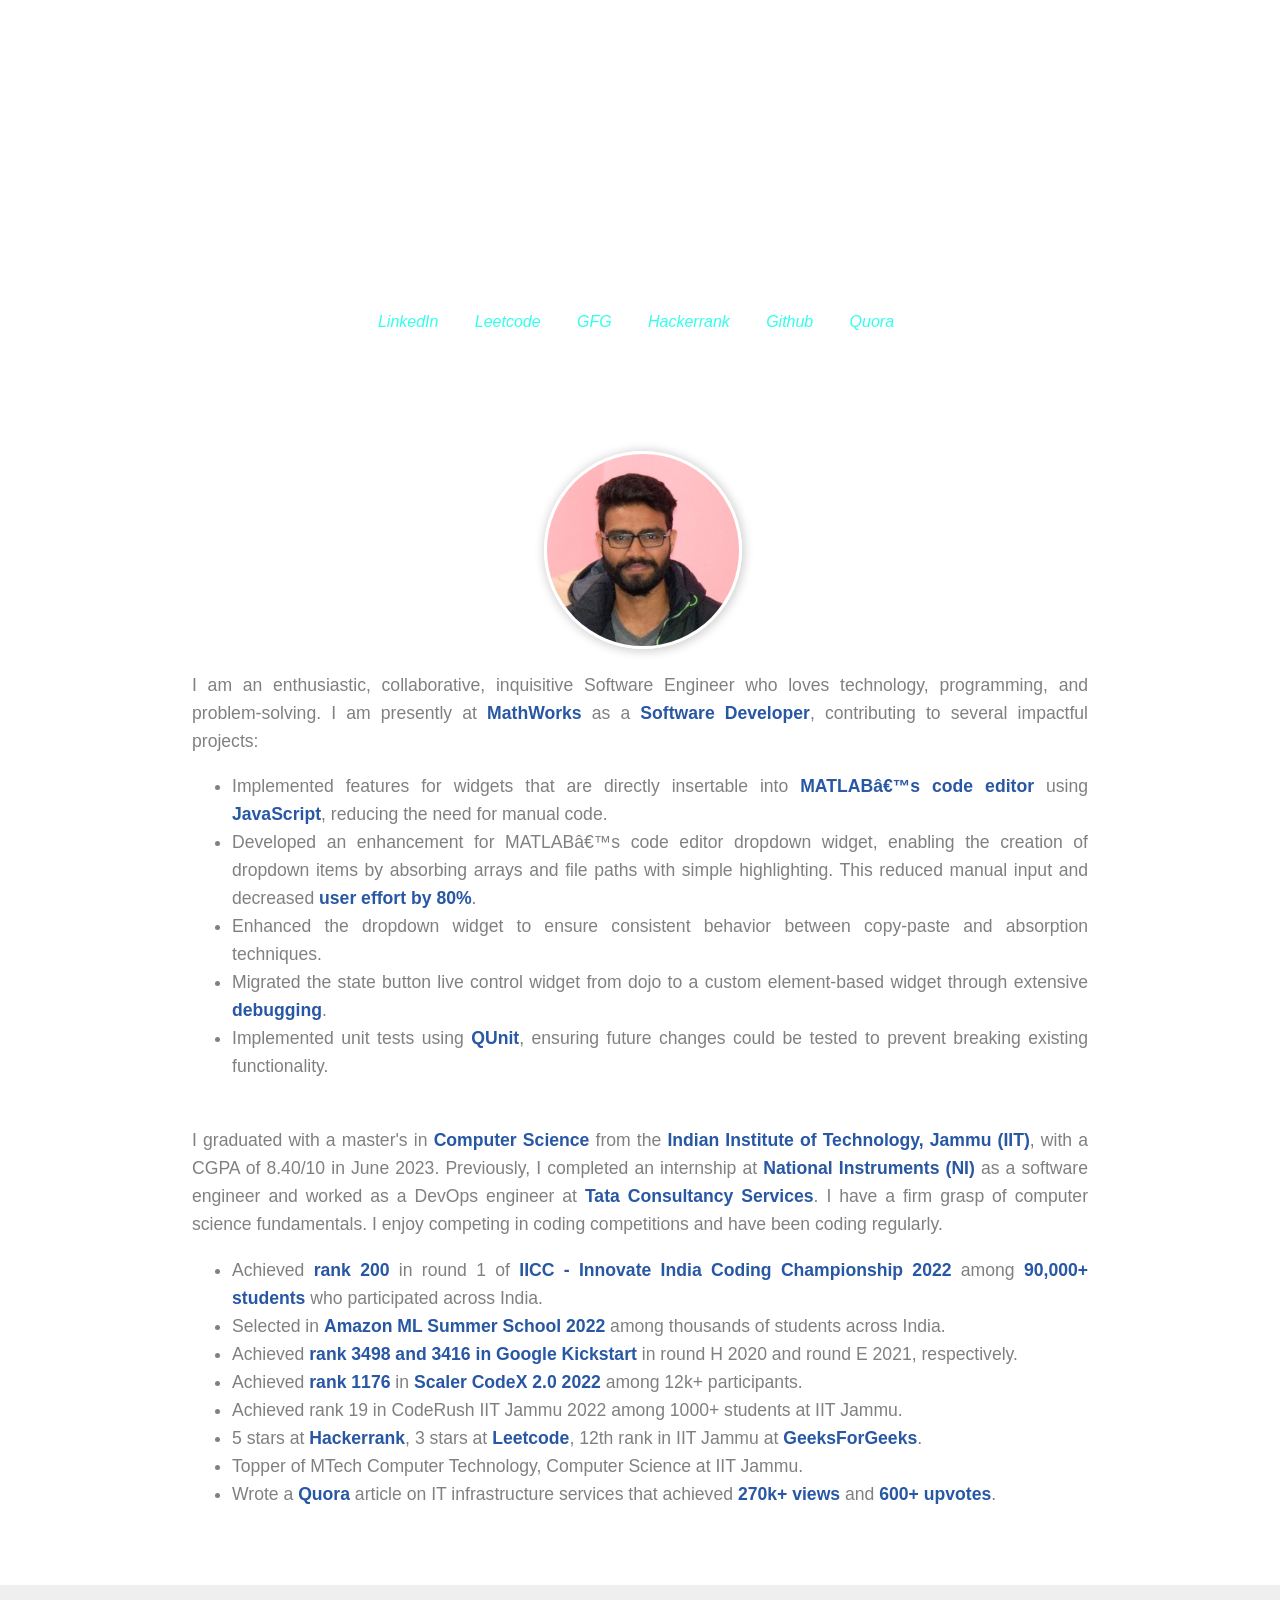
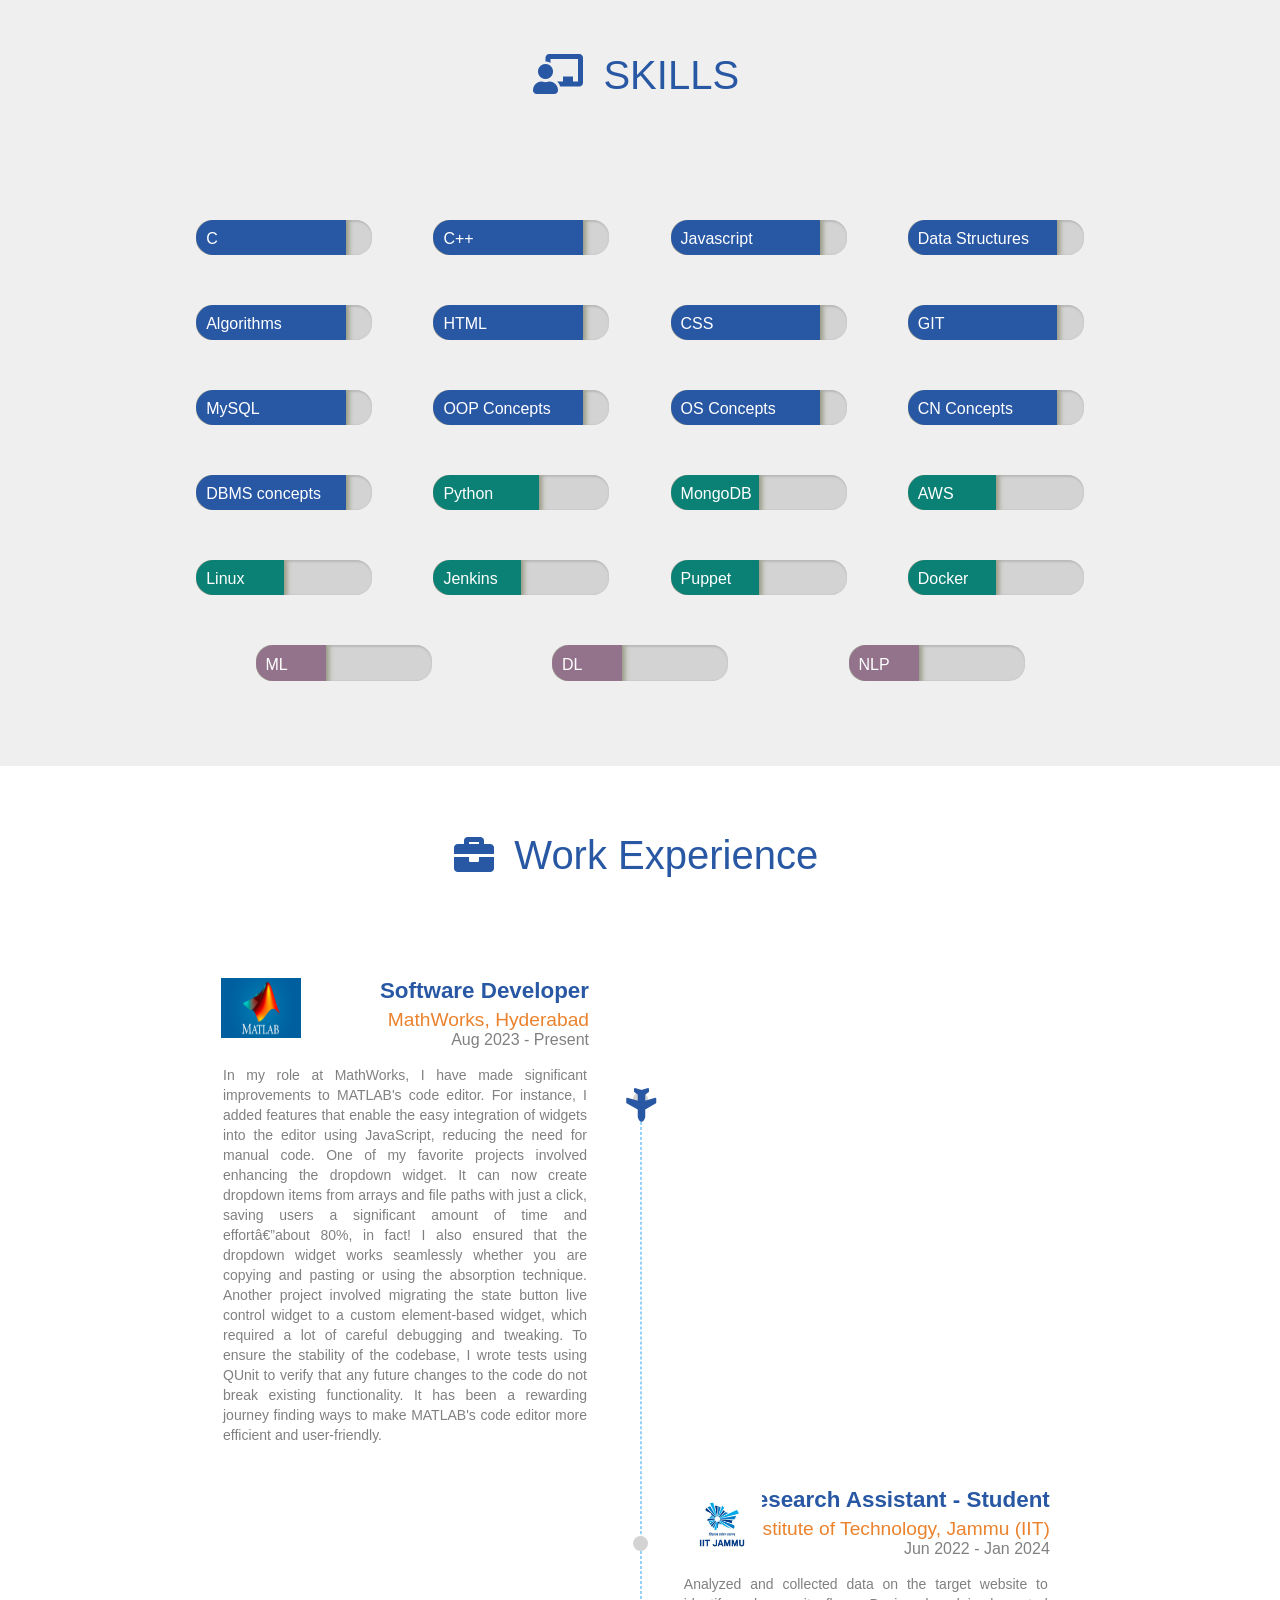
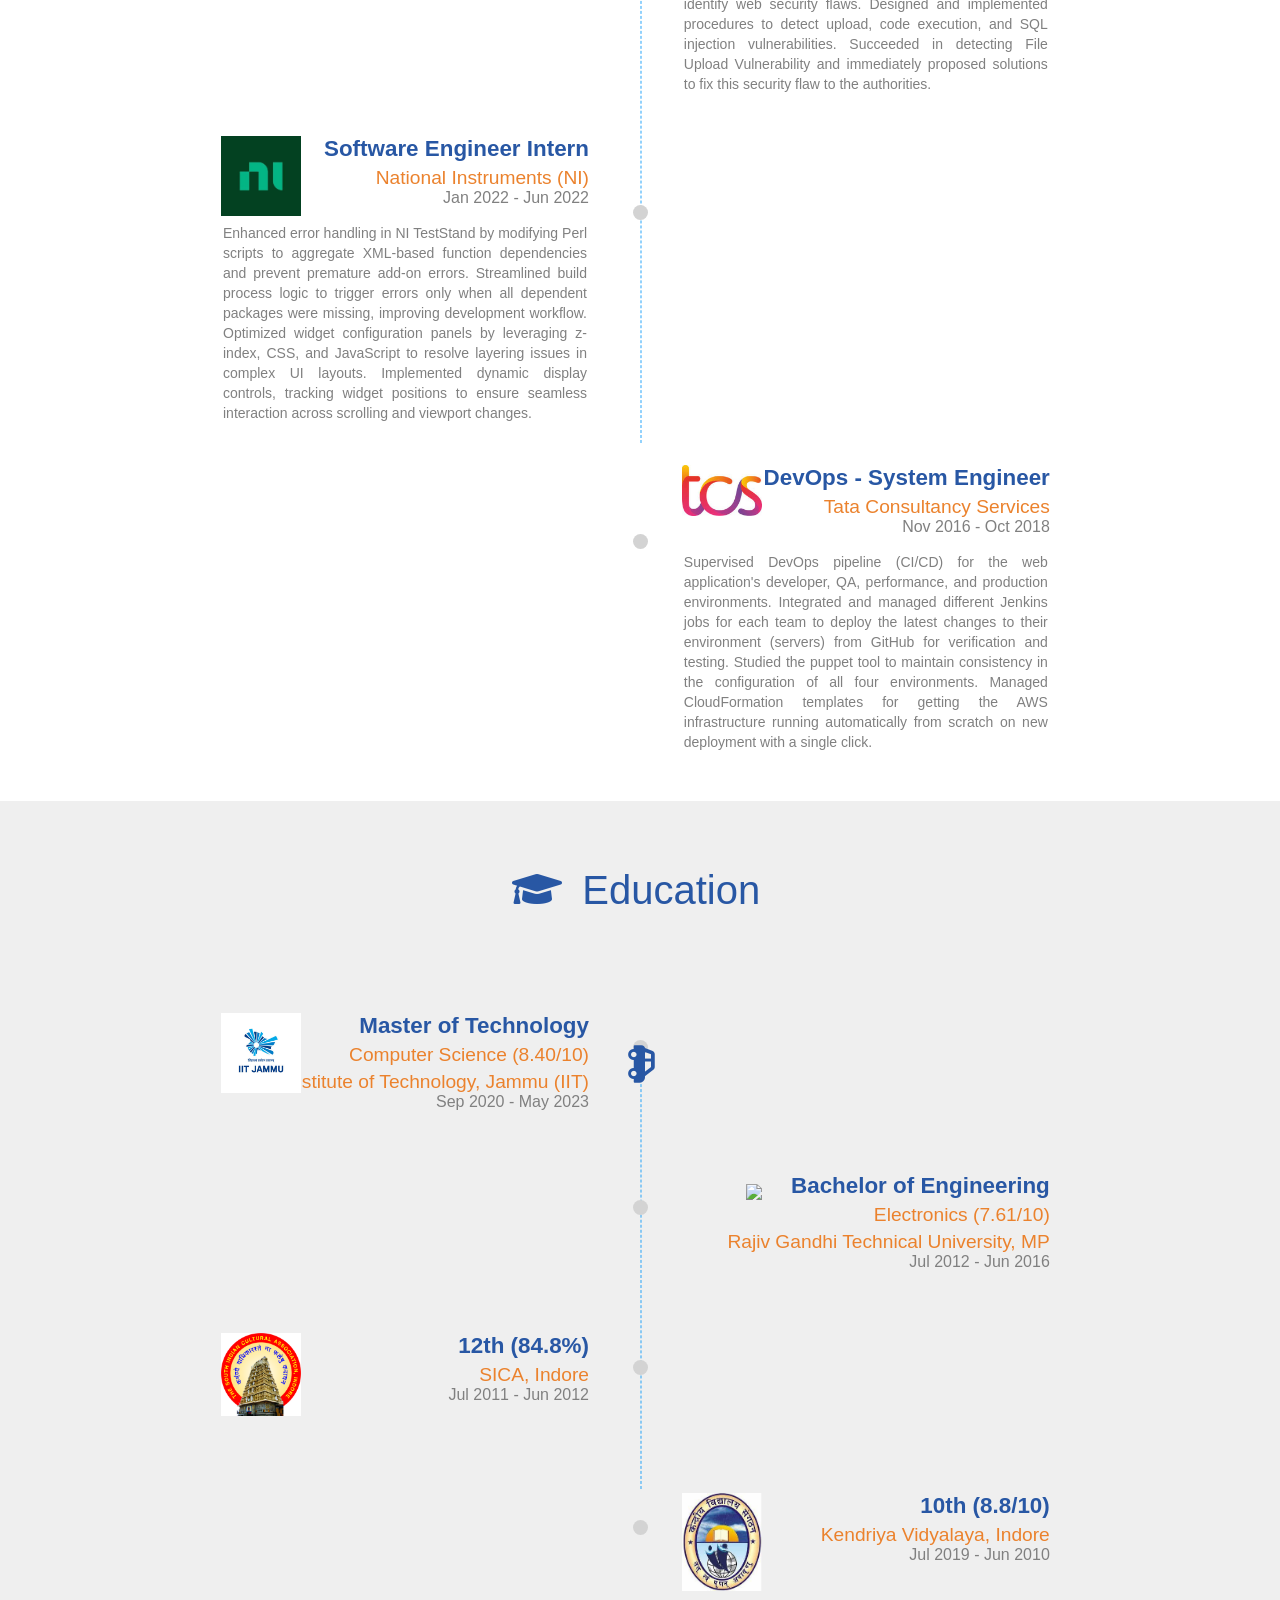
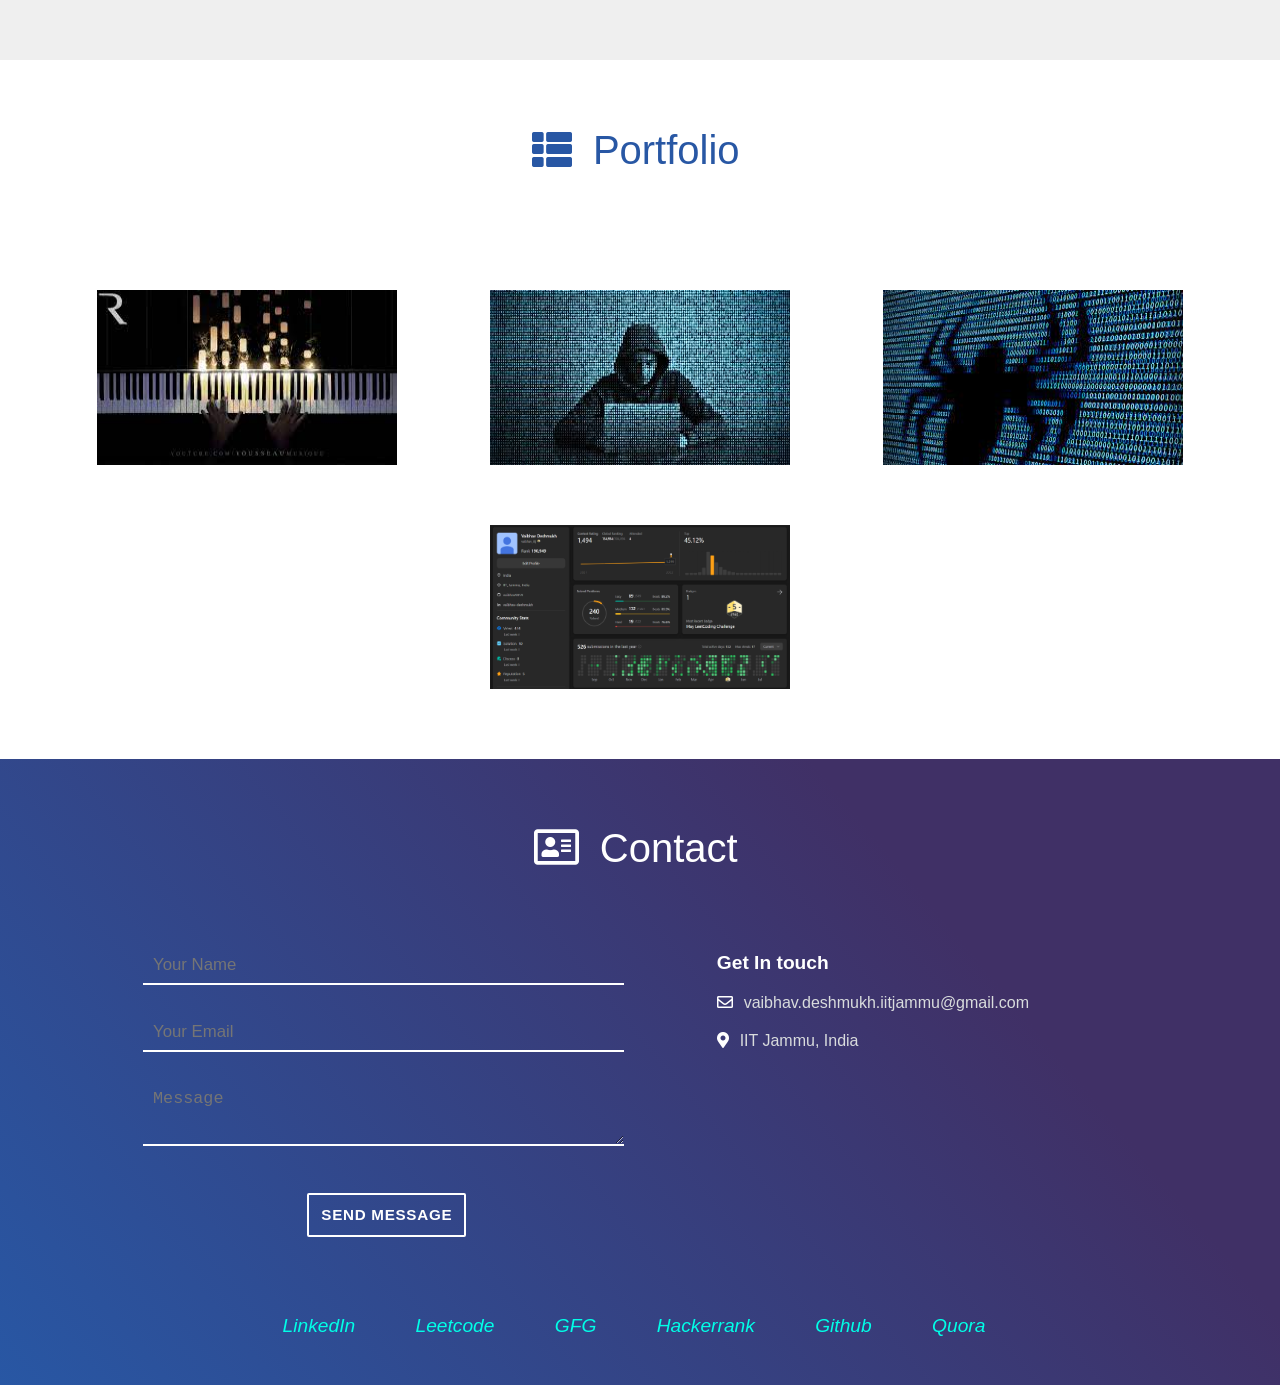
==== commit 6d6403d4: "NI update" ====
--- a/index.html
+++ b/index.html
@@ -394,10 +394,9 @@
                         <h5 class="experience-duration m0"> Jun 2022 - Jan 2024 </h5>
 
                         <p class="experience-description text-justify">
-                            Enhanced error handling in NI TestStand by modifying Perl scripts to aggregate XML-based function dependencies and prevent premature add-on errors.
-                            Streamlined build process logic to trigger errors only when all dependent packages were missing, improving development workflow.
-                            Optimized widget configuration panels by leveraging z-index, CSS, and JavaScript to resolve layering issues in complex UI layouts. 
-                            Implemented dynamic display controls, tracking widget positions to ensure seamless interaction across scrolling and viewport changes.
+                            Analyzed and collected data on the target website to identify web security flaws.
+                            Designed and implemented procedures to detect upload, code execution, and SQL injection vulnerabilities.
+                            Succeeded in detecting File Upload Vulnerability and immediately proposed solutions to fix this security flaw to the authorities.
                         </p>
                     </div>
                 </div>
@@ -411,9 +410,10 @@
                         <h4 class="experience-company-name"> National Instruments (NI) </h4>
                         <h5 class="experience-duration m0"> Jan 2022 - Jun 2022 </h5>
                         <p class="experience-description text-justify"> 
-                            Performed Regression, Sanity, and Acceptance tests for NI - Teststand 2021 SP1.
-                            Executed and analyzed 100+ tests before product release, accounting for 10% of total tests; the product has been
-                            successfully released and is available for download on NI's official website.
+                            Enhanced error handling in NI TestStand by modifying Perl scripts to aggregate XML-based function dependencies and prevent premature add-on errors.
+                            Streamlined build process logic to trigger errors only when all dependent packages were missing, improving development workflow.
+                            Optimized widget configuration panels by leveraging z-index, CSS, and JavaScript to resolve layering issues in complex UI layouts. 
+                            Implemented dynamic display controls, tracking widget positions to ensure seamless interaction across scrolling and viewport changes.
                         </p>
                     </div>
                 </div>
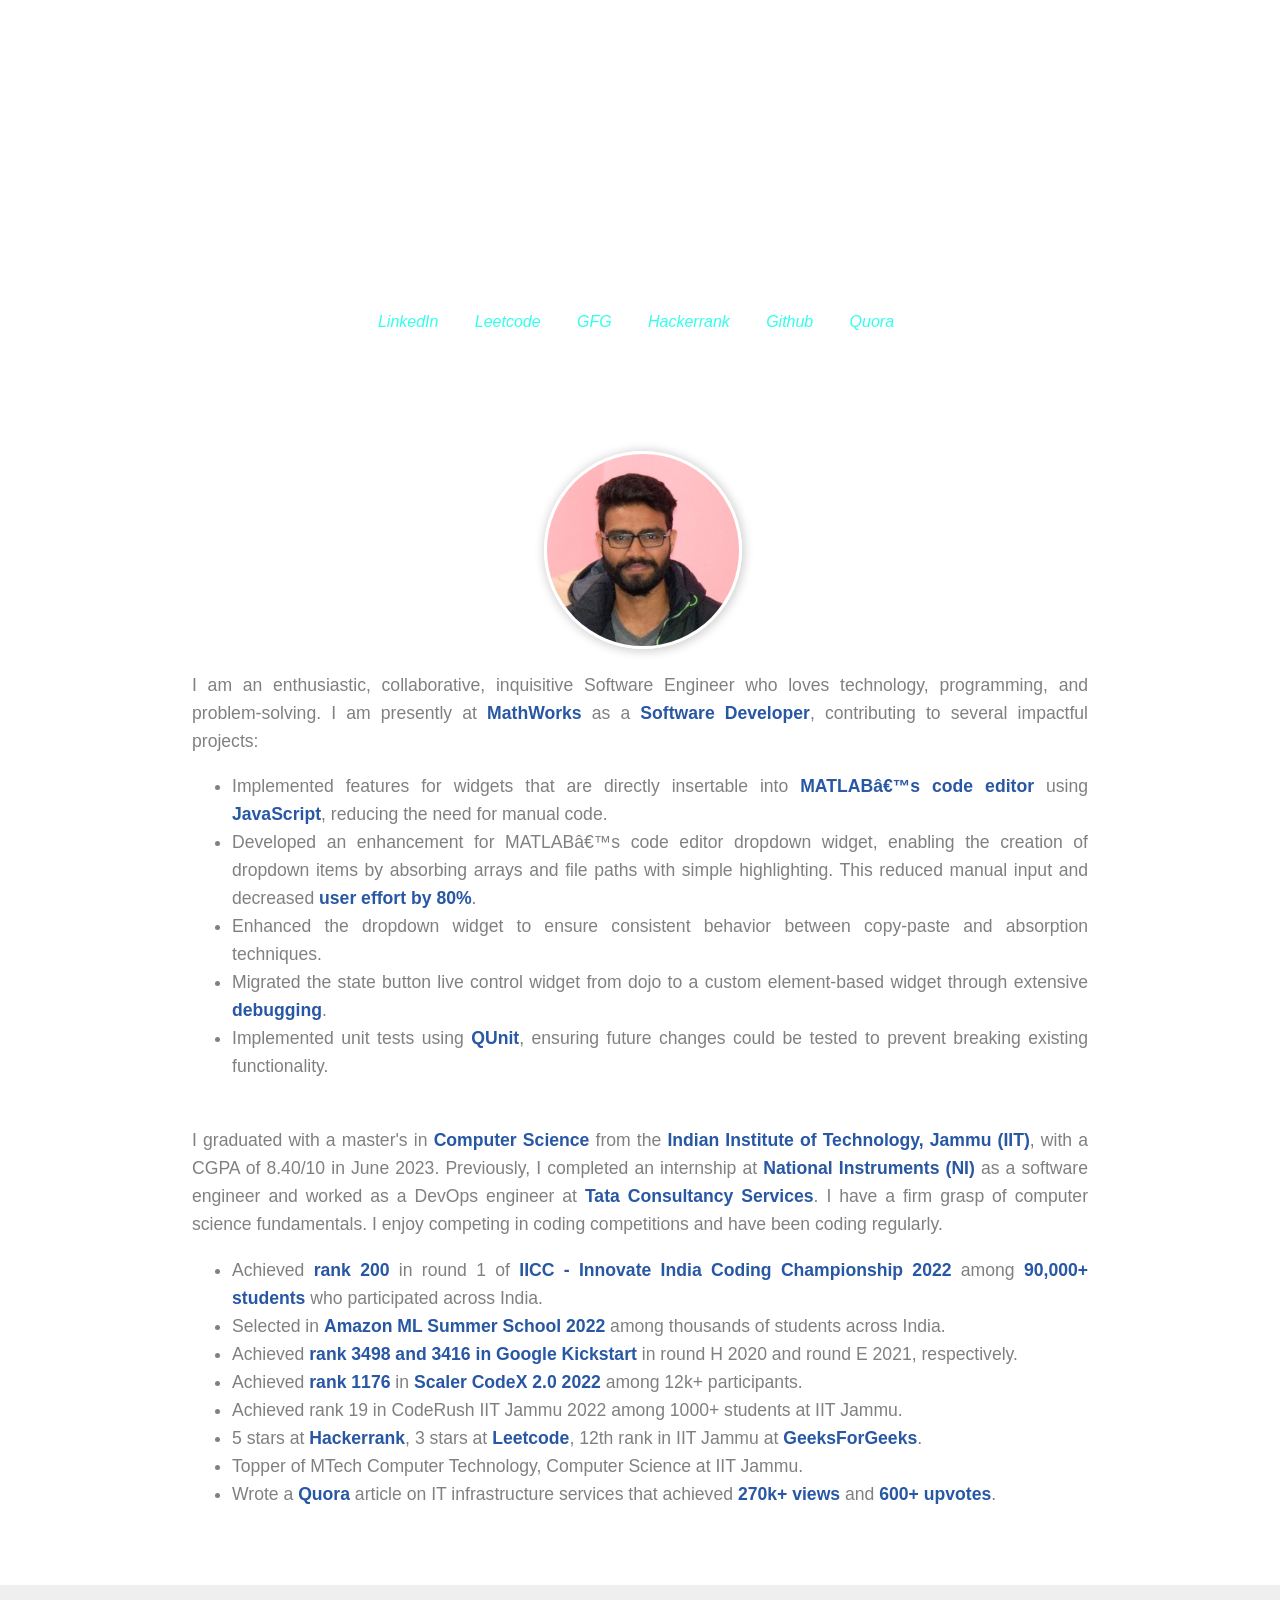
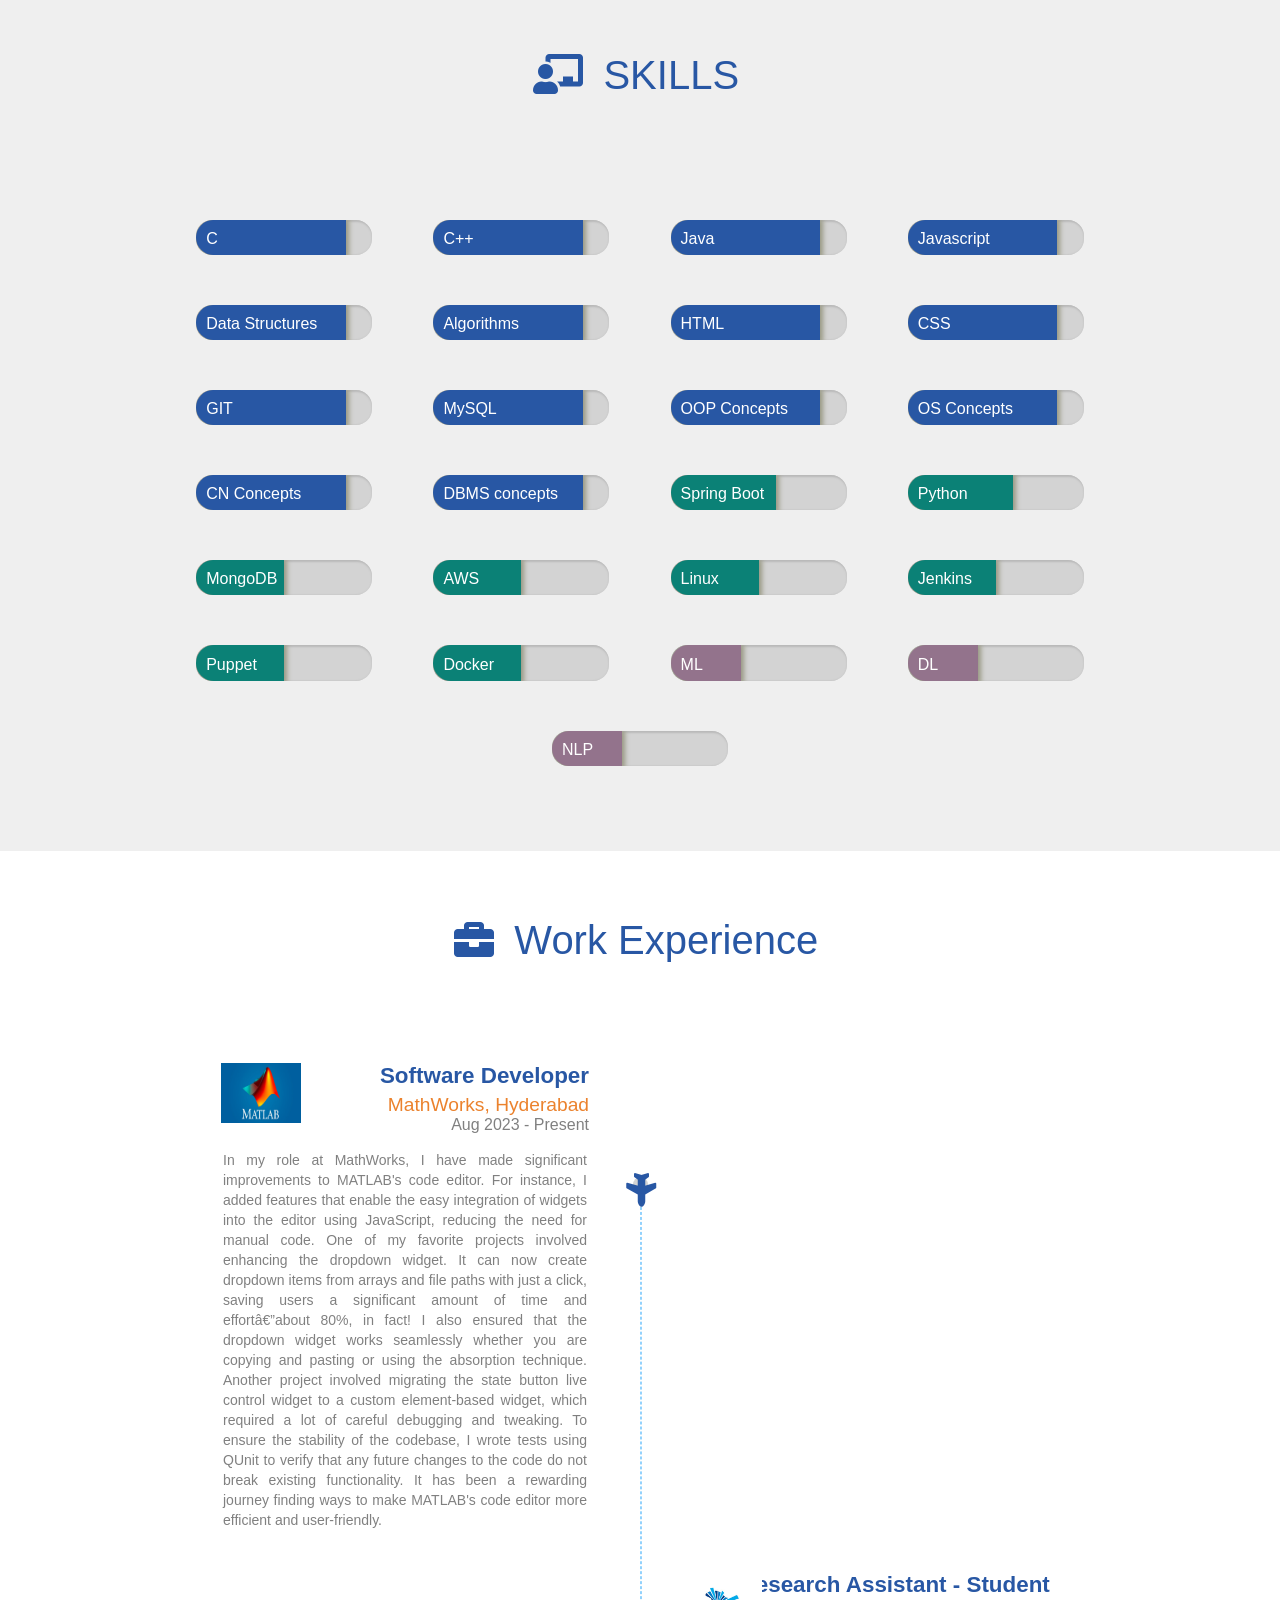
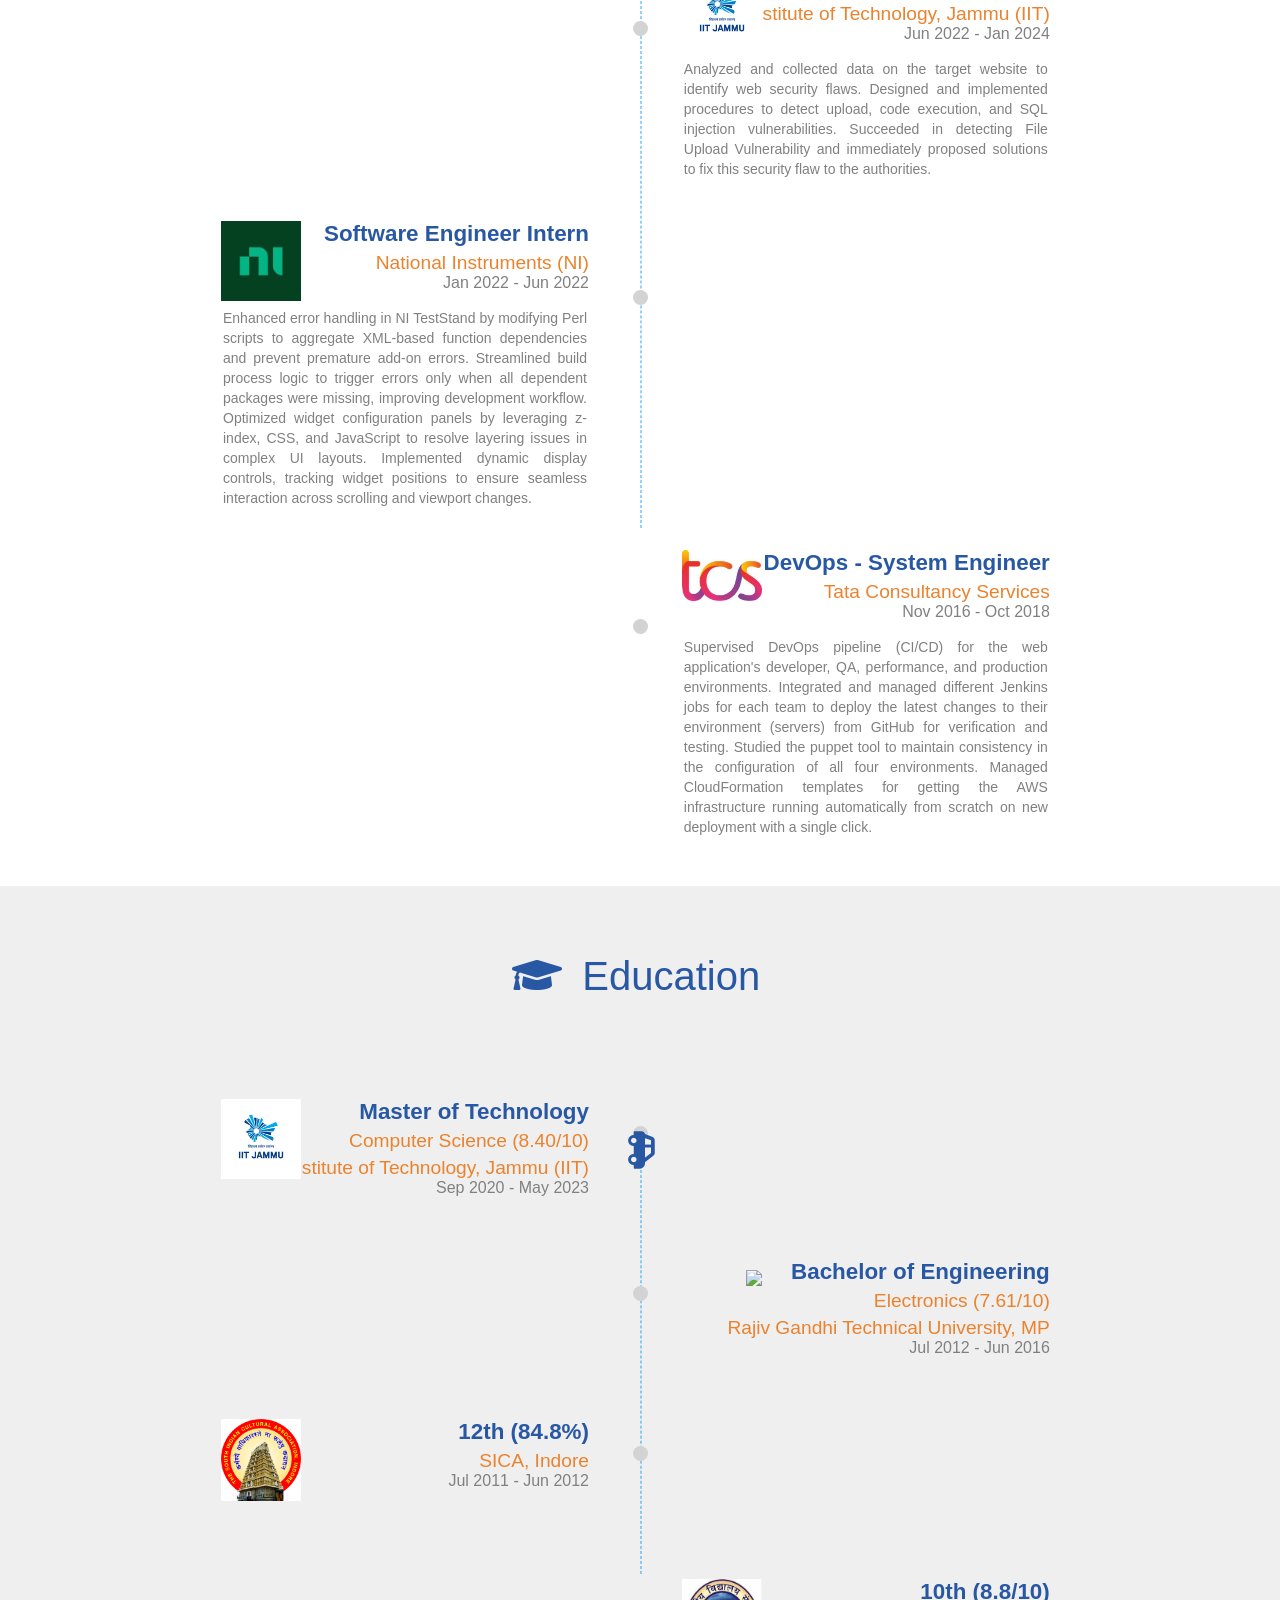
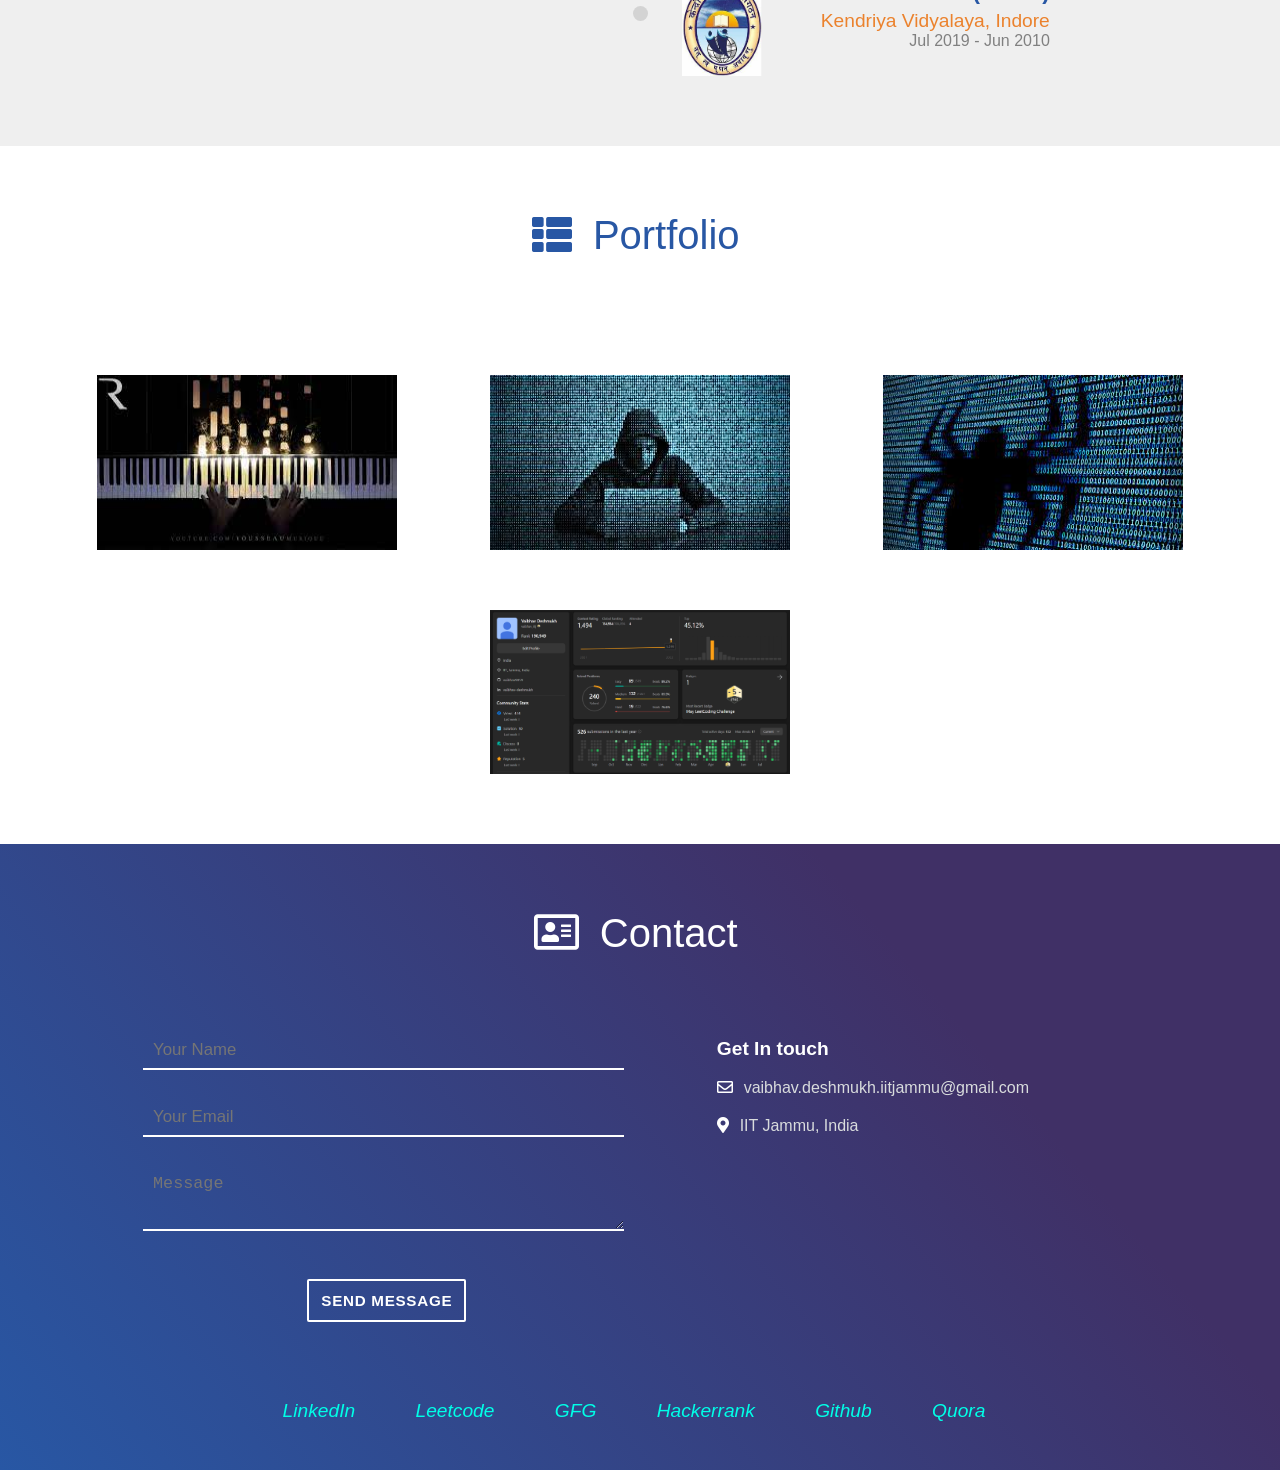
==== commit 3661cd65: "skill update" ====
--- a/index.html
+++ b/index.html
@@ -195,6 +195,13 @@
                 <div class="skill-progress">
                     <div class="eighty-five-percent mb-blue">
                         <div class="skill-name">
+                            <span> Java </span>
+                        </div>
+                    </div>
+                </div>
+                <div class="skill-progress">
+                    <div class="eighty-five-percent mb-blue">
+                        <div class="skill-name">
                             <span> Javascript </span>
                         </div>
                     </div>
@@ -273,6 +280,13 @@
                     </div>
                 </div>
                 
+                <div class="skill-progress">
+                    <div class="sixty-percent mb-teal">
+                        <div class="skill-name">
+                            <span> Spring Boot </span>
+                        </div>
+                    </div>
+                </div>
                 <div class="skill-progress">
                     <div class="sixty-percent mb-teal">
                         <div class="skill-name">
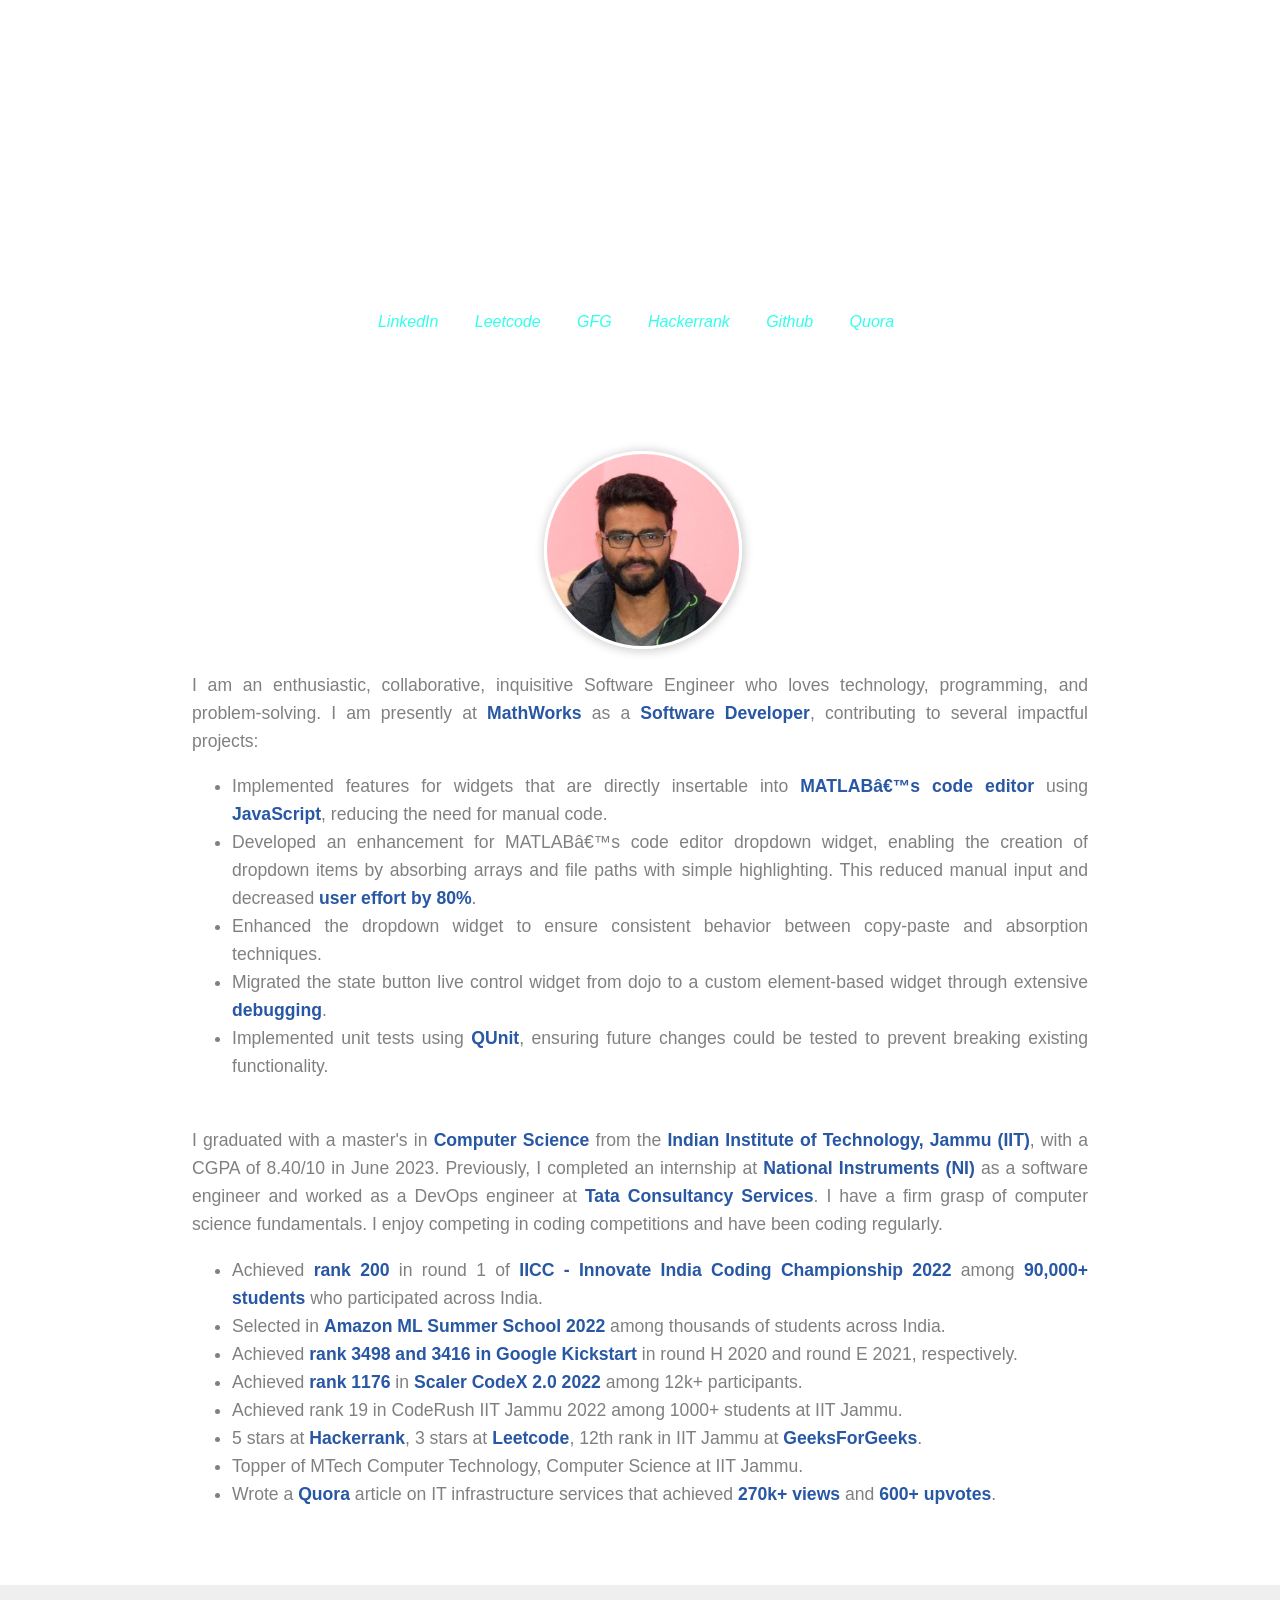
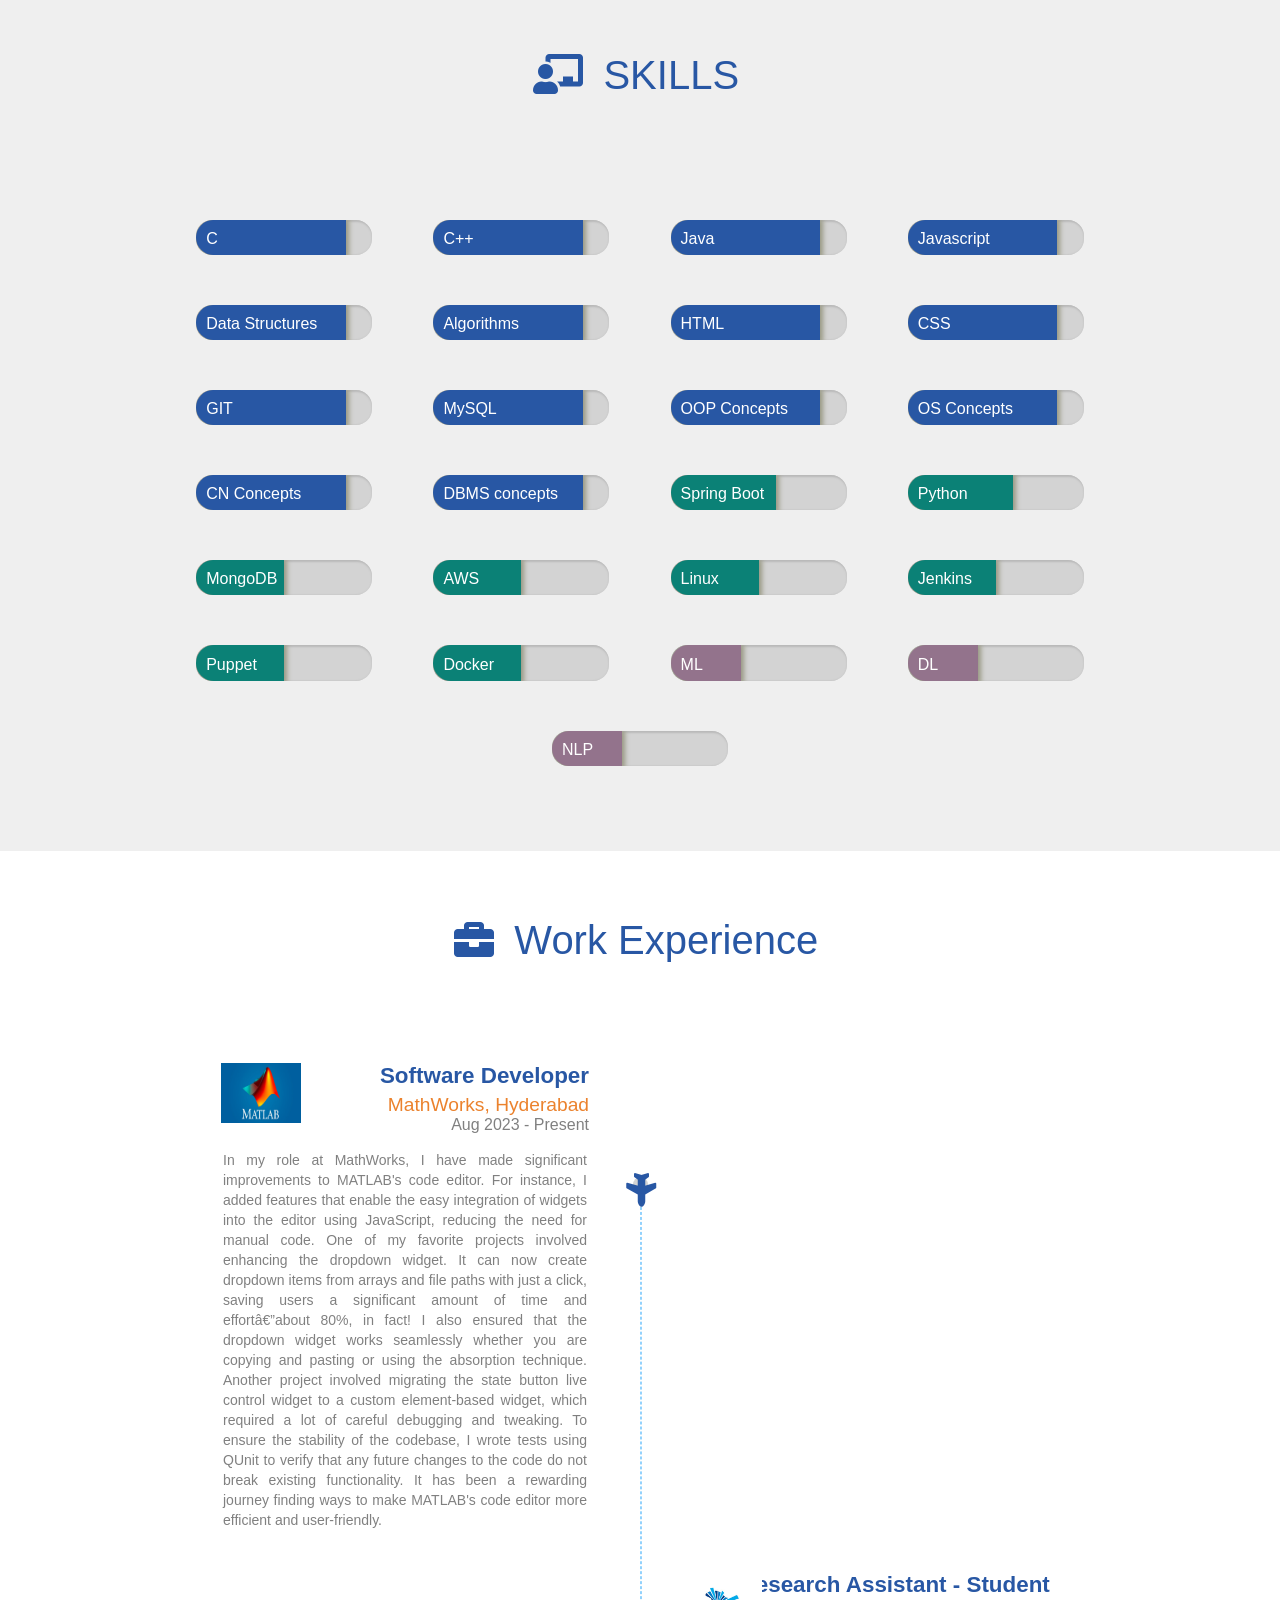
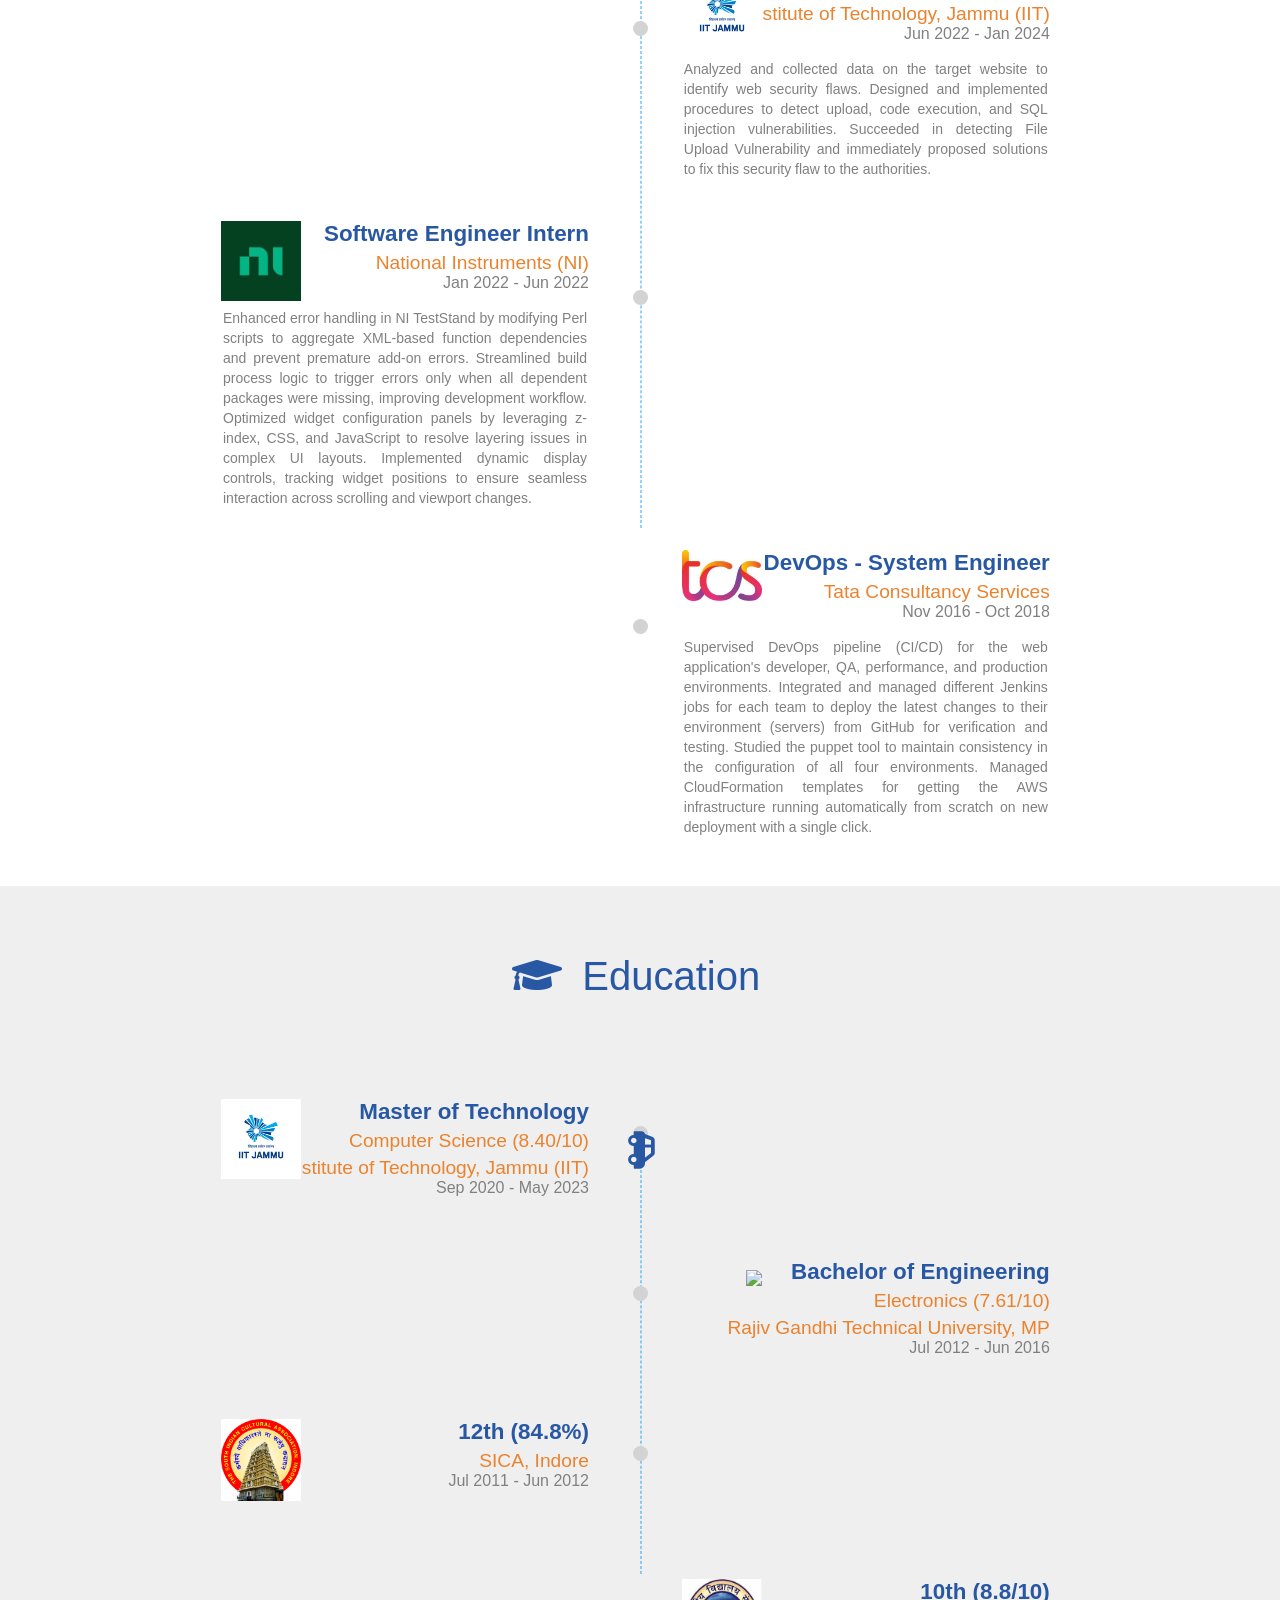
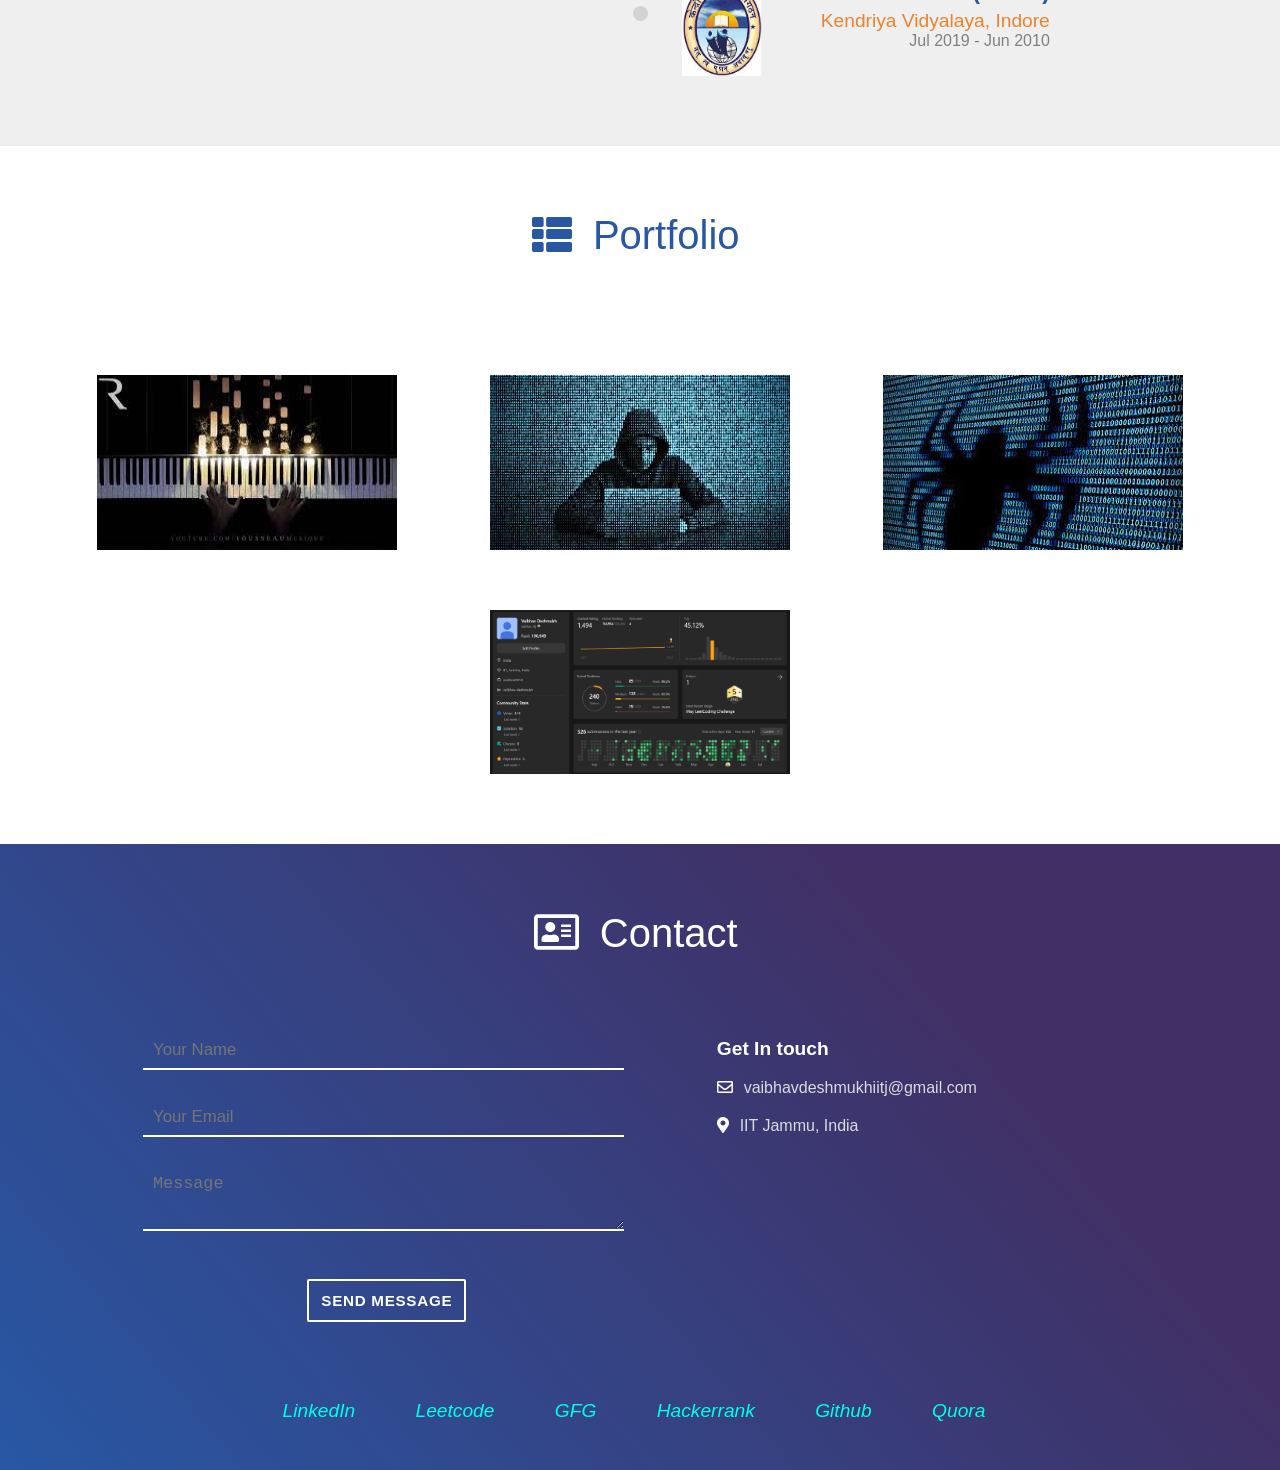
==== commit e9142b71: "email update" ====
--- a/index.html
+++ b/index.html
@@ -673,7 +673,7 @@
                     </div> -->
                     <div class="my-details-info-container">
                         <i class="far fa-envelope"></i>
-                        <span>vaibhav.deshmukh.iitjammu@gmail.com</span>
+                        <span>vaibhavdeshmukhiitj@gmail.com</span>
                     </div>
 
                     <div class="my-details-info-container">
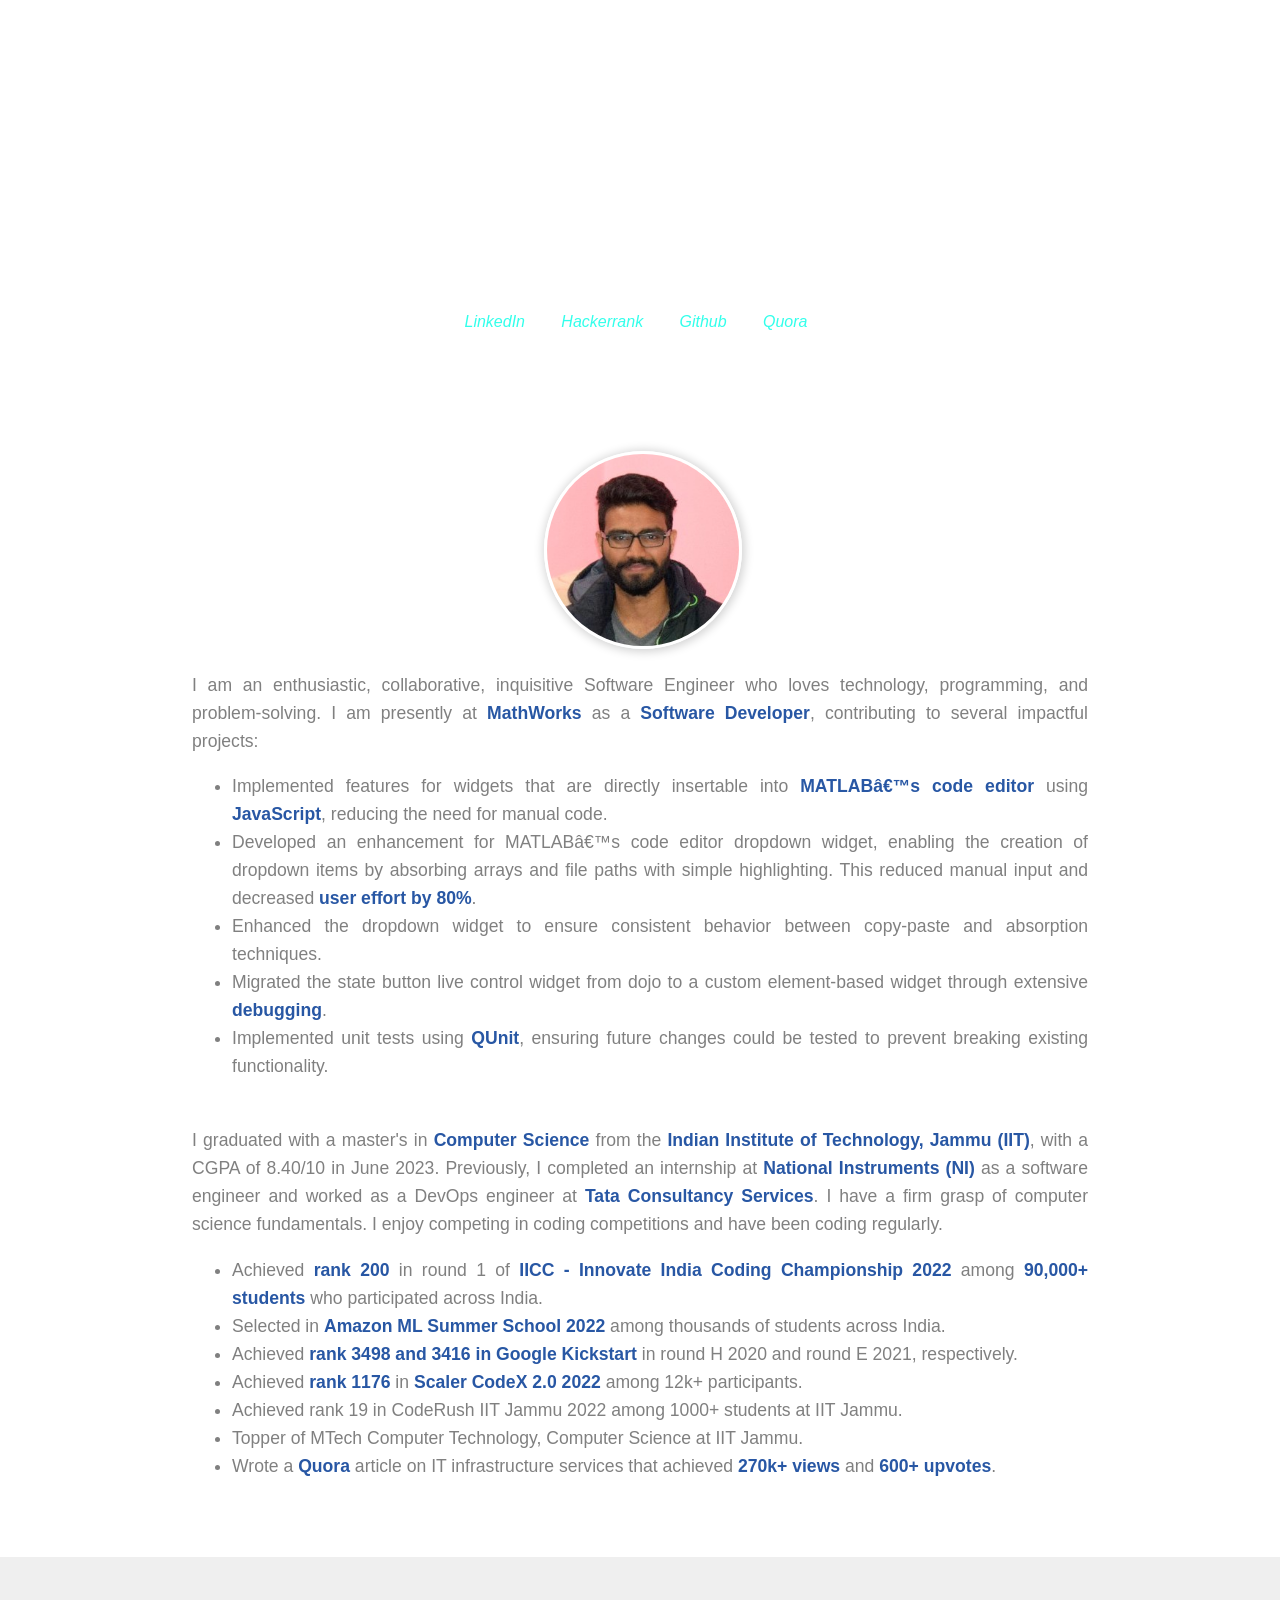
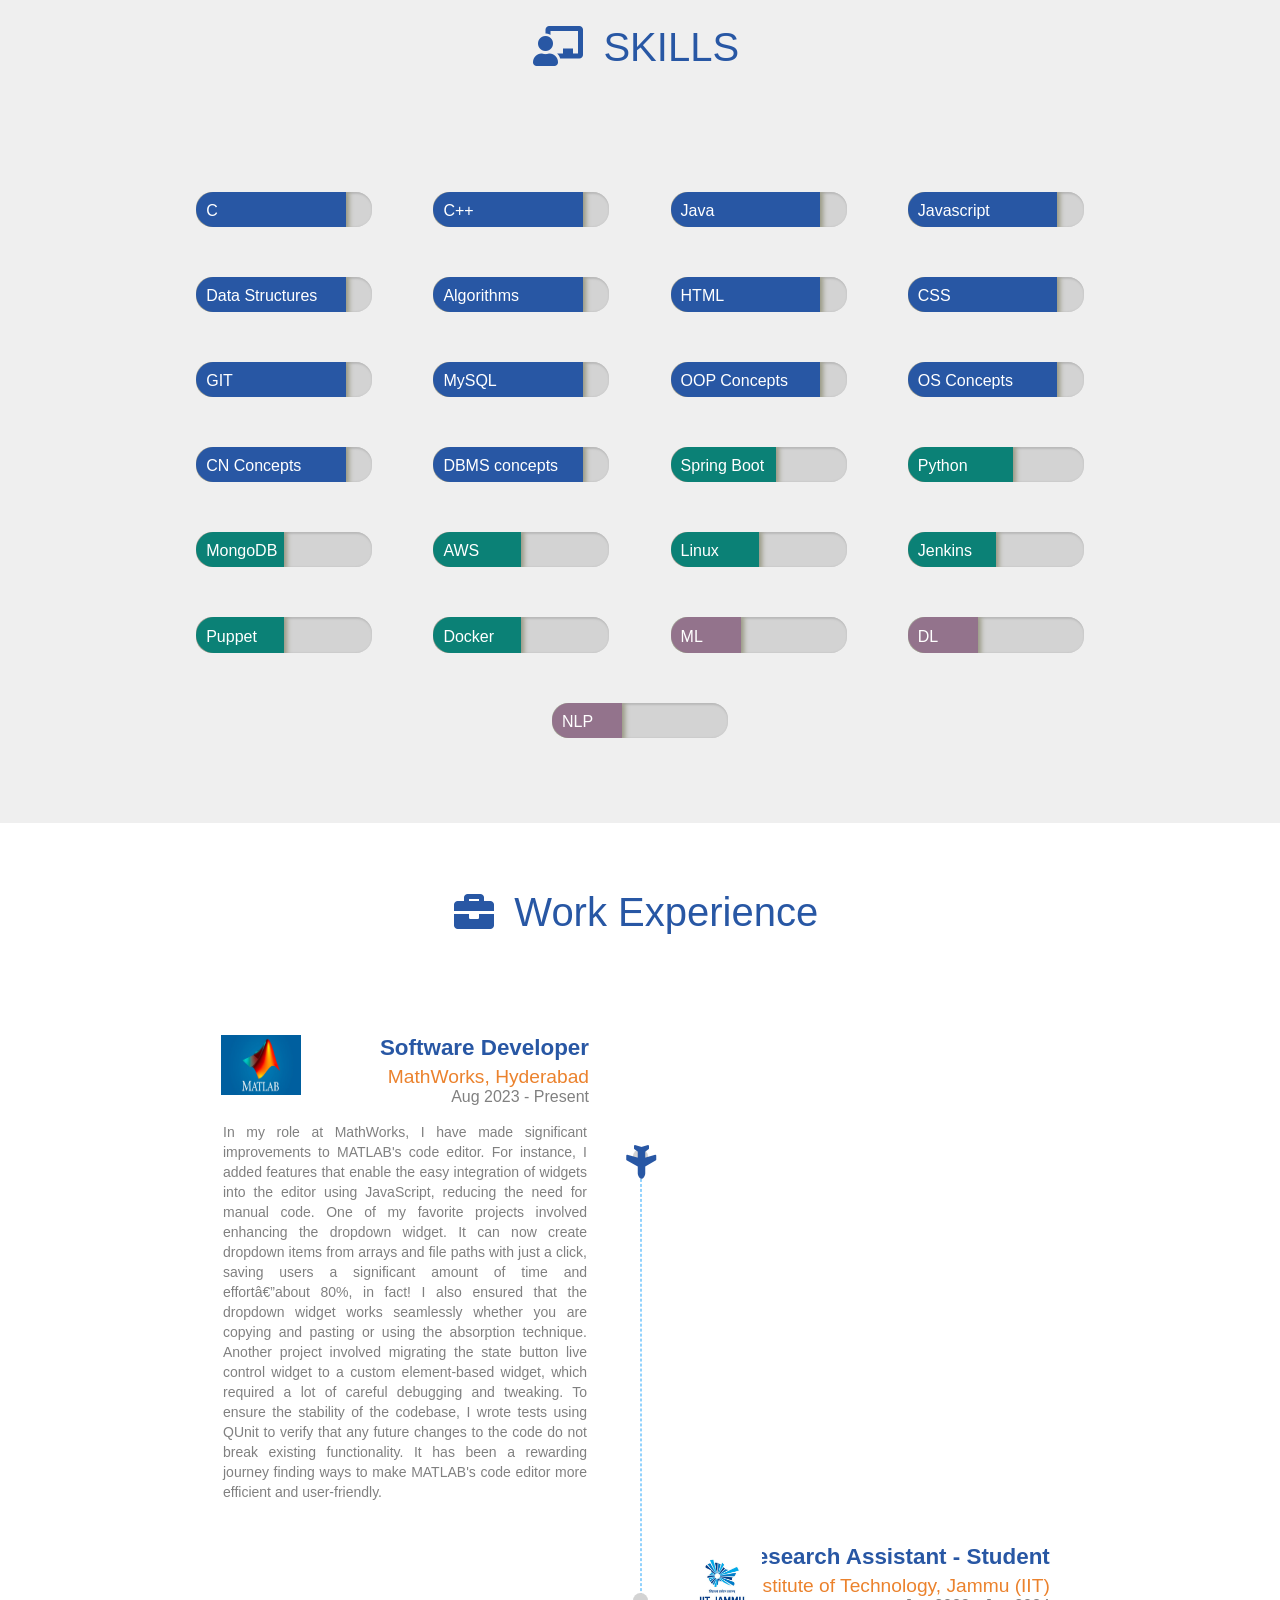
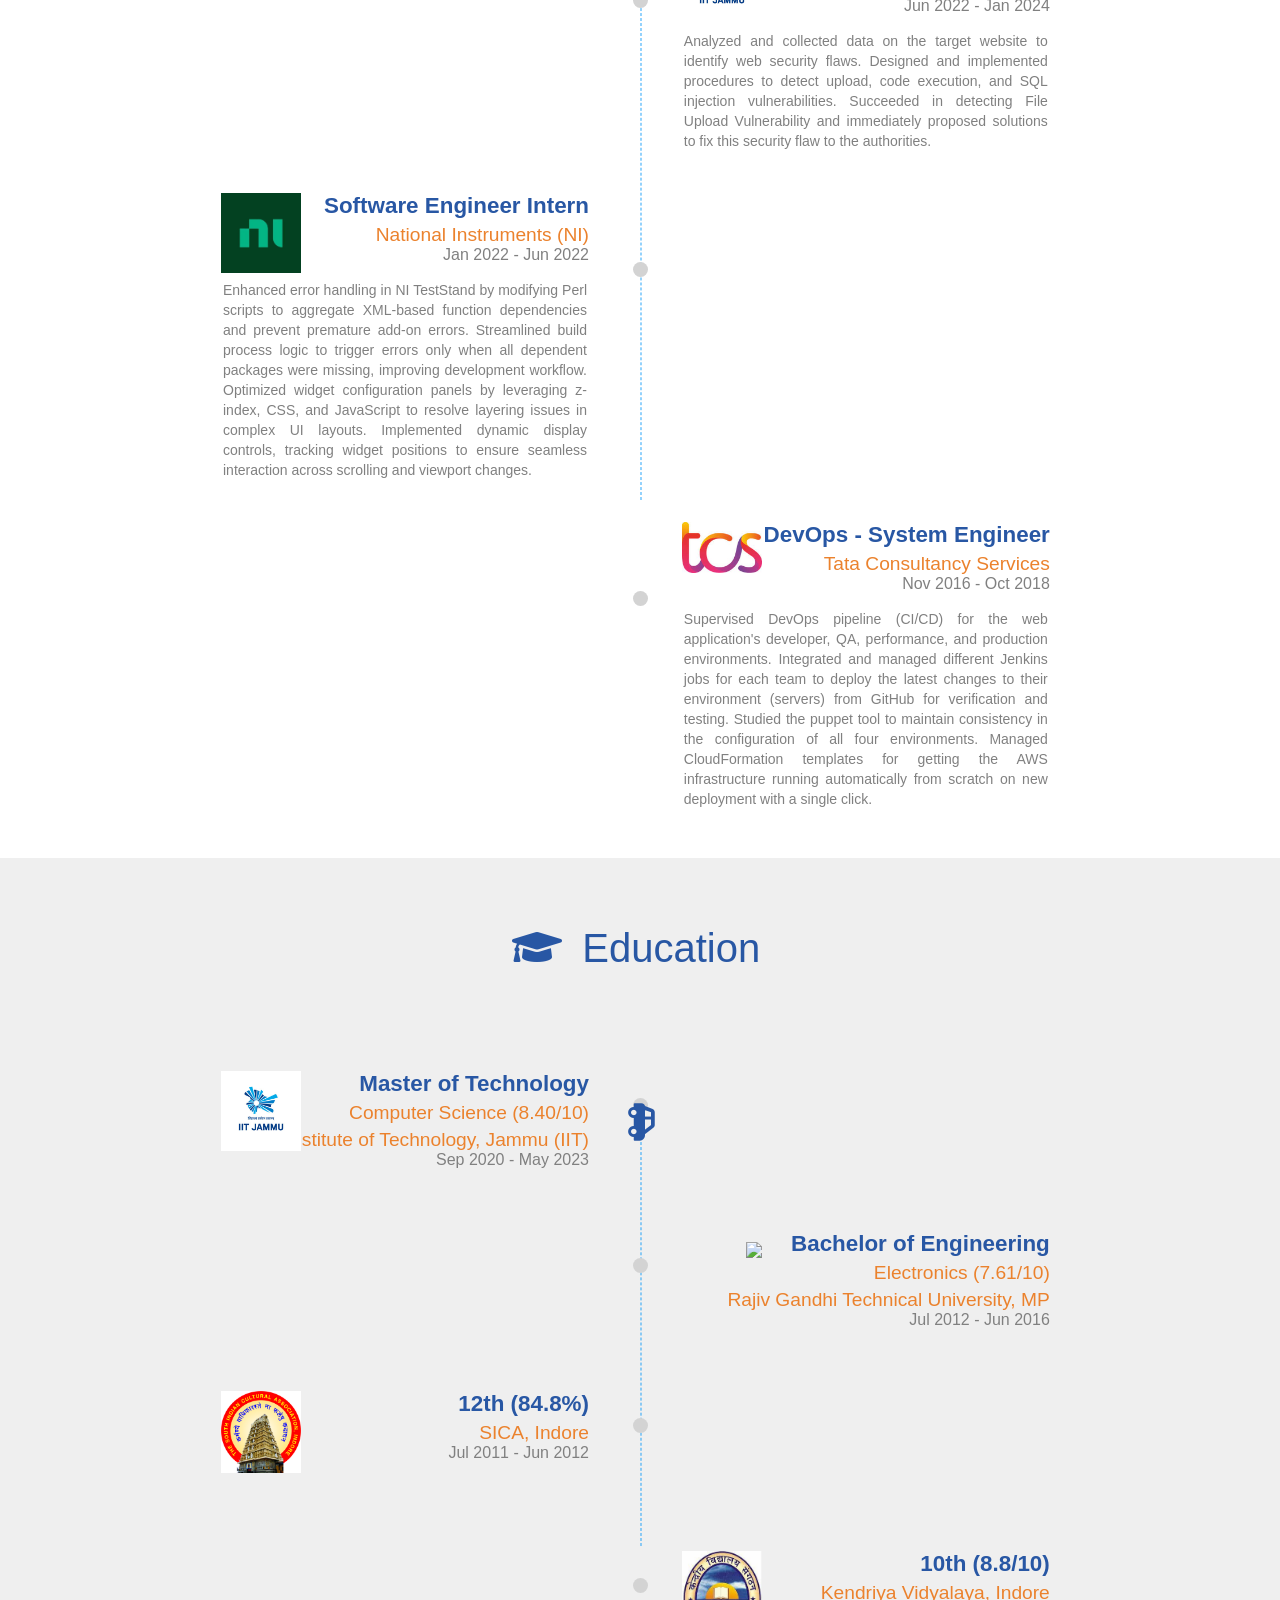
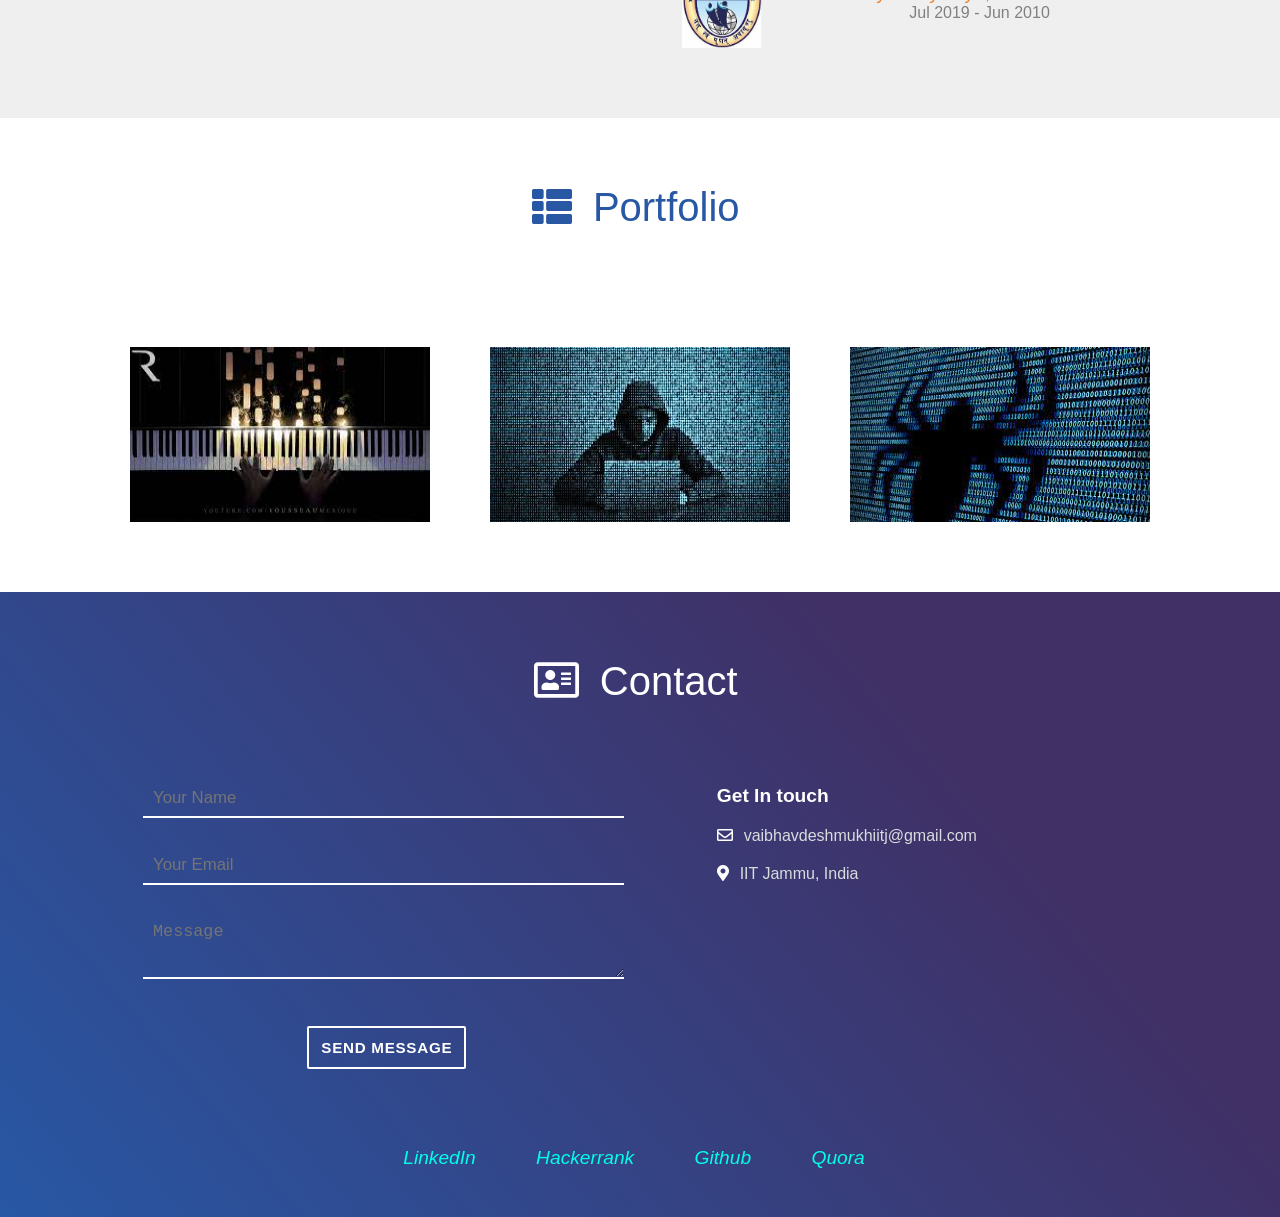
==== commit 2608b154: "Small change" ====
--- a/index.html
+++ b/index.html
@@ -81,17 +81,16 @@
                             <i>LinkedIn</i>
                         </a>
                     </li>
-                    <li>
+                    <!-- <li>
                         <a href="https://leetcode.com/vaibhav_iitj/" target="_blank">
                             <i>Leetcode</i>
                         </a>
-                    </li>
-                    <li>
+                    </li> -->
+                    <!-- <li>
                         <a href="https://auth.geeksforgeeks.org/user/vaibhaviitj/practice/" target="_blank">
-                            <!-- <i class="fab fa-google-plus-g"></i> -->
                             <i>GFG</i>
                         </a>
-                    </li>
+                    </li> -->
                     <li>
                         <a href="https://www.hackerrank.com/vaibhav_iitj?hr_r=1" target="_blank">
                             <!-- <i class="fab fa-facebook-f"></i> -->
@@ -151,7 +150,7 @@
                     <li>Achieved <span class="text-highlight">rank 3498 and 3416 in Google Kickstart</span> in round H 2020 and round E 2021, respectively.</li>
                     <li>Achieved <span class="text-highlight">rank 1176</span> in <span class="text-highlight">Scaler CodeX 2.0 2022</span> among 12k+ participants.</li>
                     <li>Achieved <span class="text-highlight"></span>rank 19 in <span class="text-highlight"></span>CodeRush IIT Jammu 2022 among 1000+ students at IIT Jammu.</li>
-                    <li>5 stars at <span class="text-highlight">Hackerrank</span>, 3 stars at <span class="text-highlight">Leetcode</span>, 12th rank in IIT Jammu at <span class="text-highlight">GeeksForGeeks</span>.</li>
+                    <!-- <li>5 stars at <span class="text-highlight">Hackerrank</span>, 3 stars at <span class="text-highlight">Leetcode</span>, 12th rank in IIT Jammu at <span class="text-highlight">GeeksForGeeks</span>.</li> -->
                     <li>Topper of MTech Computer Technology, Computer Science at IIT Jammu.</li>
                     <li>Wrote a <span class="text-highlight">Quora</span> article on IT infrastructure services that achieved <span class="text-highlight">270k+ views</span> and <span class="text-highlight">600+ upvotes</span>.</li>
                 </ul>
@@ -603,7 +602,7 @@
                 </div>
 
 
-                <div class="portfolio-image-container">
+                <!-- <div class="portfolio-image-container">
 
                     <a href="https://github.com/vaibhav9859/myLeetcodeSolutions" target="_blank">
                         <img src="project_images\leetcode-solutions.png">
@@ -615,7 +614,7 @@
     
                     </a>
 
-                </div>
+                </div> -->
 
             <!--             
 
@@ -694,17 +693,16 @@
                             <i>LinkedIn</i>
                         </a>
                     </li>
-                    <li>
+                    <!-- <li>
                         <a href="https://leetcode.com/vaibhav_iitj/" target="_blank">
                             <i>Leetcode</i>
                         </a>
-                    </li>
-                    <li>
+                    </li> -->
+                    <!-- <li>
                         <a href="https://auth.geeksforgeeks.org/user/vaibhaviitj/practice/" target="_blank">
-                            <!-- <i class="fab fa-google-plus-g"></i> -->
                             <i>GFG</i>
                         </a>
-                    </li>
+                    </li> -->
                     <li>
                         <a href="https://www.hackerrank.com/vaibhav_iitj?hr_r=1" target="_blank">
                             <!-- <i class="fab fa-facebook-f"></i> -->
